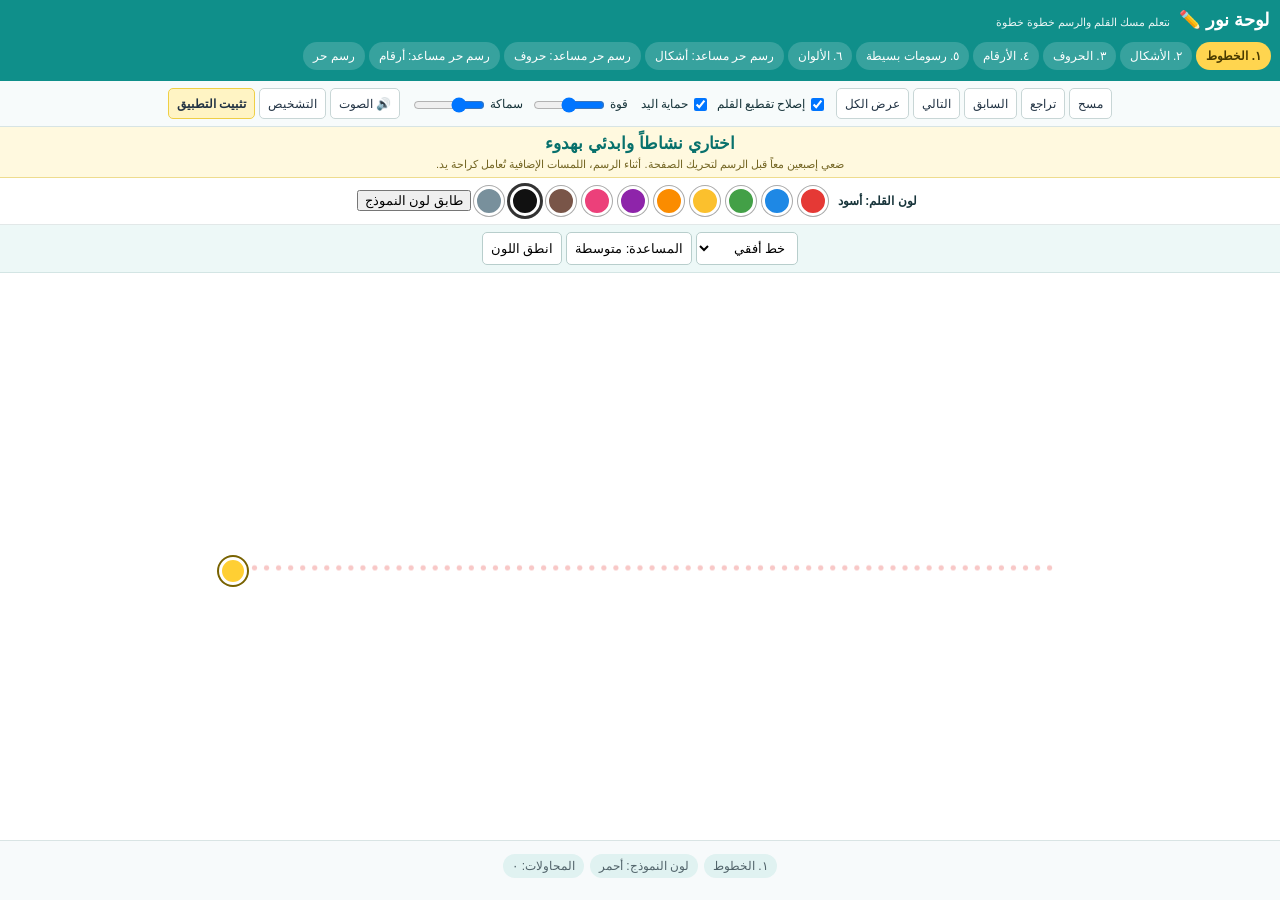
==== pen/index.html @ 712c89bd "Expand Noor drawing app with guided practice, colors, assisted free drawing and install support" ====
<!doctype html>
<html lang="ar" dir="rtl">
<head>
<meta charset="utf-8">
<meta name="viewport" content="width=device-width,initial-scale=1,maximum-scale=1,user-scalable=no">
<meta name="theme-color" content="#0f8f8a">
<meta name="mobile-web-app-capable" content="yes">
<meta name="apple-mobile-web-app-capable" content="yes">
<title>لوحة نور - امسك القلم وارسم</title>
<link rel="manifest" href="manifest.json">
<style>
html,body{margin:0;padding:0;height:100%;background:#eef4f4;font-family:Tahoma,Arial,sans-serif;color:#17343a}
body{overflow:hidden}
#page{height:100%;overflow-y:auto;-webkit-overflow-scrolling:touch}
#app{min-height:100%;background:#fff}
#header{background:#0f8f8a;color:#fff;padding:7px 7px 5px;box-sizing:border-box}
#title{font-size:18px;font-weight:bold;display:inline-block;margin:2px 4px 5px}
#subtitle{font-size:11px;opacity:.9;display:inline-block;margin:0 5px}
#tabs{padding:3px 0;white-space:normal}
.tab{font-family:Tahoma,Arial,sans-serif;border:0;border-radius:14px;background:rgba(255,255,255,.17);color:#fff;padding:7px 10px;margin:3px 2px;font-size:12px}
.tab.active{background:#ffd54f;color:#493a00;font-weight:bold}
#tools{background:#f7fbfb;border-bottom:1px solid #d7e4e4;padding:5px;text-align:center;box-sizing:border-box}
#tools button,#tools select,#tools input{font-family:Tahoma,Arial,sans-serif;font-size:12px;height:31px;border:1px solid #c8d6d6;border-radius:5px;margin:2px;vertical-align:middle;background:#fff;color:#234}
#tools button{padding:0 8px}
#tools label{display:inline-block;font-size:12px;margin:2px 4px;white-space:nowrap}
#tools input[type=range]{width:72px;height:22px;border:0;padding:0}
#tools input[type=checkbox]{height:auto}
#installBtn{background:#fff4c4!important;border-color:#efcf45!important;font-weight:bold}
#statusZone{min-height:48px;background:#fff9df;border-bottom:1px solid #eedc8e;padding:6px 10px;text-align:center;box-sizing:border-box}
#statusText{font-size:17px;font-weight:bold;color:#08716c;min-height:23px}
#statusHint{font-size:11px;color:#746624;margin-top:2px}
#colorBar{background:#fff;padding:5px 4px;border-bottom:1px solid #e2e8e8;text-align:center}
#colorName{display:inline-block;min-width:92px;font-size:12px;font-weight:bold;vertical-align:middle}
.swatch{width:30px;height:30px;border-radius:50%;border:3px solid #fff;box-shadow:0 0 0 1px #aaa;margin:3px;vertical-align:middle;padding:0}
.swatch.on{box-shadow:0 0 0 3px #333}
#lessonBar{background:#edf8f7;padding:5px;text-align:center;border-bottom:1px solid #d3e5e4}
#lessonBar select,#lessonBar button{font-family:Tahoma,Arial,sans-serif;font-size:13px;height:33px;border:1px solid #b8cecc;border-radius:5px;background:#fff;margin:2px;padding:0 8px}
#boardShell{position:relative;height:63vh;min-height:320px;background:#fff;overflow:hidden;border-bottom:1px solid #d9e4e4}
canvas{position:absolute;left:0;top:0;width:100%;height:100%;touch-action:none;-ms-touch-action:none}
#guide{z-index:1;pointer-events:none}
#draw{z-index:3}
#glyph{position:absolute;left:0;right:0;top:50%;margin-top:-105px;text-align:center;font:bold 210px/1 Tahoma,Arial,sans-serif;pointer-events:none;z-index:2;opacity:.20}
#startDot{position:absolute;width:22px;height:22px;border-radius:50%;background:#ffcf33;border:3px solid #fff;box-shadow:0 0 0 2px #786200;z-index:4;display:none;pointer-events:none}
#diag{display:none;position:absolute;left:5px;bottom:5px;background:rgba(0,0,0,.68);color:#fff;padding:4px 6px;border-radius:4px;font:10px/1.4 monospace;direction:ltr;z-index:6;pointer-events:none}
#picker{display:none;position:fixed;left:4%;right:4%;top:5%;bottom:5%;background:rgba(255,255,255,.985);border:2px solid #0f8f8a;border-radius:10px;z-index:30;overflow:auto;padding:10px;text-align:center;box-sizing:border-box}
#pickerTitle{font-size:19px;font-weight:bold;color:#08716c;margin:4px 55px 10px}
#pickerClose{position:absolute;left:7px;top:7px;height:32px;border:0;border-radius:5px;background:#eee;padding:0 10px}
.pick{min-width:62px;height:58px;margin:4px;padding:3px 7px;border:1px solid #c4d0d0;background:#fff;border-radius:8px;font-family:Tahoma,Arial,sans-serif;font-size:24px}
.pick.small{font-size:13px;min-width:92px}
#progress{padding:10px;background:#f7fafb;text-align:center;font-size:12px;color:#51636a;min-height:60px}
.badge{display:inline-block;background:#e0f2f1;border-radius:12px;padding:5px 9px;margin:3px}
#installHelp{display:none;margin:7px auto;padding:7px;max-width:650px;background:#fff4c4;border:1px solid #e5c84a;border-radius:6px;font-size:12px;text-align:center}
@media(max-width:700px){#title{font-size:16px}.tab{font-size:11px;padding:6px 8px}#tools button,#tools select{font-size:11px;height:29px}#tools label{font-size:11px}#boardShell{height:60vh;min-height:300px}#glyph{font-size:160px;margin-top:-80px}.swatch{width:27px;height:27px}.pick{min-width:54px;height:53px;font-size:22px}}
</style>
</head>
<body>
<div id="page"><div id="app">
<div id="header"><div id="title">لوحة نور ✏️</div><div id="subtitle">نتعلم مسك القلم والرسم خطوة خطوة</div><div id="tabs"></div></div>
<div id="tools">
<button id="clearBtn">مسح</button><button id="undoBtn">تراجع</button><button id="prevBtn">السابق</button><button id="nextBtn">التالي</button><button id="showAllBtn">عرض الكل</button>
<label><input id="repair" type="checkbox" checked> إصلاح تقطيع القلم</label><label><input id="palm" type="checkbox" checked> حماية اليد</label>
<label>قوة <input id="repairPower" type="range" min="1" max="5" value="3"></label><label>سماكة <input id="width" type="range" min="2" max="18" value="7"></label>
<button id="voiceBtn">🔊 الصوت</button><button id="diagBtn">التشخيص</button><button id="installBtn">تثبيت التطبيق</button>
</div>
<div id="statusZone"><div id="statusText">اختاري نشاطاً وابدئي بهدوء</div><div id="statusHint">ضعي إصبعين معاً قبل الرسم لتحريك الصفحة. أثناء الرسم، اللمسات الإضافية تُعامل كراحة يد.</div></div>
<div id="colorBar"><span id="colorName">لون القلم: أسود</span><span id="palette"></span><button id="matchColorBtn">طابق لون النموذج</button></div>
<div id="lessonBar"><select id="itemSelect"></select><button id="assistBtn">المساعدة: متوسطة</button><button id="speakColorBtn">انطق اللون</button></div>
<div id="boardShell"><canvas id="guide"></canvas><div id="glyph"></div><canvas id="draw"></canvas><div id="startDot"></div><div id="diag"></div></div>
<div id="progress"><span class="badge" id="badgeMode">النشاط</span><span class="badge" id="badgeColor">اللون</span><span class="badge" id="badgeStrokes">المحاولات: ٠</span><div id="installHelp"></div></div>
</div></div>
<div id="picker"><button id="pickerClose">إغلاق</button><div id="pickerTitle"></div><div id="pickerButtons"></div></div>
<script>
(function(){
'use strict';
var page=document.getElementById('page'),board=document.getElementById('boardShell'),canvas=document.getElementById('draw'),guide=document.getElementById('guide');
var ctx=canvas.getContext('2d'),gctx=guide.getContext('2d'),glyph=document.getElementById('glyph'),startDot=document.getElementById('startDot');
var tabs=document.getElementById('tabs'),itemSelect=document.getElementById('itemSelect'),palette=document.getElementById('palette'),colorName=document.getElementById('colorName');
var repair=document.getElementById('repair'),palm=document.getElementById('palm'),repairPower=document.getElementById('repairPower'),width=document.getElementById('width');
var statusText=document.getElementById('statusText'),diag=document.getElementById('diag');
var picker=document.getElementById('picker'),pickerTitle=document.getElementById('pickerTitle'),pickerButtons=document.getElementById('pickerButtons');
var installBtn=document.getElementById('installBtn'),installHelp=document.getElementById('installHelp');
var badgeMode=document.getElementById('badgeMode'),badgeColor=document.getElementById('badgeColor'),badgeStrokes=document.getElementById('badgeStrokes');
var voiceEnabled=true,showDiag=false,assistLevel=2,deferredInstall=null;
var drawing=false,last=null,prev=null,lastEnd=null,lastEndTime=0,currentStroke=null,strokes=[],activeTouchId=null;
var panMode=false,panLastY=0,ignoreDrawUntilUp=false;
var stats={starts:0,moves:0,ends:0,repaired:0,palm:0,jumps:0};
var penColor='#111111',guideColor='#e53935',strokeCount=0,cheerAt=0;
var raf=window.requestAnimationFrame||window.webkitRequestAnimationFrame||function(fn){return setTimeout(fn,16)};
var colors=[{name:'أحمر',hex:'#e53935'},{name:'أزرق',hex:'#1e88e5'},{name:'أخضر',hex:'#43a047'},{name:'أصفر',hex:'#fbc02d'},{name:'برتقالي',hex:'#fb8c00'},{name:'بنفسجي',hex:'#8e24aa'},{name:'وردي',hex:'#ec407a'},{name:'بني',hex:'#795548'},{name:'أسود',hex:'#111111'},{name:'رمادي',hex:'#78909c'}];
var letters=['ا','ب','ت','ث','ج','ح','خ','د','ذ','ر','ز','س','ش','ص','ض','ط','ظ','ع','غ','ف','ق','ك','ل','م','ن','ه','و','ي','ء','أ','إ','آ','ة','ى'];
var numbers=['٠','١','٢','٣','٤','٥','٦','٧','٨','٩','١٠'];
var basicLines=[{id:'line_h',name:'خط أفقي'},{id:'line_v',name:'خط رأسي'},{id:'line_d1',name:'خط مائل ↘'},{id:'line_d2',name:'خط مائل ↙'},{id:'zigzag',name:'خط متعرج'},{id:'wave',name:'موجة'},{id:'arches',name:'أقواس'},{id:'loops',name:'حلقات'}];
var shapes=[{id:'circle',name:'دائرة'},{id:'oval',name:'بيضاوي'},{id:'square',name:'مربع'},{id:'rectangle',name:'مستطيل'},{id:'triangle',name:'مثلث'},{id:'diamond',name:'معين'},{id:'pentagon',name:'خماسي'},{id:'hexagon',name:'سداسي'},{id:'semicircle',name:'نصف دائرة'},{id:'star',name:'نجمة'}];
var drawings=[{id:'house',name:'بيت'},{id:'sun',name:'شمس'},{id:'tree',name:'شجرة'},{id:'flower',name:'زهرة'},{id:'fish',name:'سمكة'},{id:'balloon',name:'بالون'},{id:'boat',name:'قارب'},{id:'face',name:'وجه مبتسم'},{id:'apple',name:'تفاحة'},{id:'cloud',name:'سحابة'}];
var modes=[{id:'lines',name:'١. الخطوط',type:'paths',items:basicLines},{id:'shapes',name:'٢. الأشكال',type:'paths',items:shapes},{id:'letters',name:'٣. الحروف',type:'glyph',items:letters},{id:'numbers',name:'٤. الأرقام',type:'glyph',items:numbers},{id:'drawings',name:'٥. رسومات بسيطة',type:'drawings',items:drawings},{id:'colors',name:'٦. الألوان',type:'colors',items:shapes},{id:'free_shapes',name:'رسم حر مساعد: أشكال',type:'assist_paths',items:shapes},{id:'free_letters',name:'رسم حر مساعد: حروف',type:'assist_glyph',items:letters},{id:'free_numbers',name:'رسم حر مساعد: أرقام',type:'assist_glyph',items:numbers},{id:'free',name:'رسم حر',type:'free',items:[{id:'free',name:'لوحة حرة'}]}];
var modeIndex=0;
function now(){return(new Date()).getTime()}
function dist(a,b){var dx=a.x-b.x,dy=a.y-b.y;return Math.sqrt(dx*dx+dy*dy)}
function cfg(){var p=parseInt(repairPower.value,10)||3;return{maxGap:75+p*52,maxDist:18+p*17,jump:150+p*10}}
function currentMode(){return modes[modeIndex]}
function currentRawItem(){var m=currentMode(),i=itemSelect.selectedIndex;if(i<0)i=0;return m.items[i]}
function itemLabel(it){return typeof it==='string'?it:it.name}
function itemId(it){return typeof it==='string'?it:it.id}
function colorForIndex(i){return colors[i%colors.length]}
function setStatus(s){statusText.innerHTML=s}
function arabicDigits(n){var a='٠١٢٣٤٥٦٧٨٩',s=''+n,o='',i,c;for(i=0;i<s.length;i++){c=s.charCodeAt(i)-48;o+=(c>=0&&c<=9)?a.charAt(c):s.charAt(i)}return o}
function buildTabs(){var i,b;tabs.innerHTML='';for(i=0;i<modes.length;i++){b=document.createElement('button');b.className='tab'+(i===modeIndex?' active':'');b.innerHTML=modes[i].name;b.setAttribute('data-i',i);b.onclick=function(){modeIndex=parseInt(this.getAttribute('data-i'),10);refreshMode()};tabs.appendChild(b)}}
function buildPalette(){var i,b;palette.innerHTML='';for(i=0;i<colors.length;i++){b=document.createElement('button');b.className='swatch'+(colors[i].hex===penColor?' on':'');b.style.backgroundColor=colors[i].hex;b.title=colors[i].name;b.setAttribute('data-i',i);b.onclick=function(){choosePenColor(parseInt(this.getAttribute('data-i'),10))};palette.appendChild(b)}}
function choosePenColor(i){penColor=colors[i].hex;colorName.innerHTML='لون القلم: '+colors[i].name;buildPalette();badgeColor.innerHTML='اللون: '+colors[i].name;speak(colors[i].name)}
function matchGuideColor(){var i=findColorIndex(guideColor);if(i<0)i=0;choosePenColor(i)}
function findColorIndex(hex){var i;for(i=0;i<colors.length;i++)if(colors[i].hex===hex)return i;return-1}
function populateItems(){var m=currentMode(),i,opt;itemSelect.options.length=0;for(i=0;i<m.items.length;i++){opt=document.createElement('option');opt.value=itemId(m.items[i]);opt.text=itemLabel(m.items[i]);itemSelect.appendChild(opt)}itemSelect.selectedIndex=0}
function refreshMode(){buildTabs();populateItems();clearDraw();drawGuide();badgeMode.innerHTML=currentMode().name;setStatus(modeStatus());scrollBoardIntoView()}
function modeStatus(){var id=currentMode().id;if(id==='free')return'ارسمي ما تحبين بحرية';if(id.indexOf('free_')===0)return'رسم حر مع نموذج خفيف يساعدك عند الحاجة';if(id==='colors')return'تتبعي الشكل وتعلمي اسمه ولونه معاً';return'تتبعي النموذج بهدوء ثم أعيدي المحاولة'}
function scrollBoardIntoView(){setTimeout(function(){try{var y=board.offsetTop-150;if(y<0)y=0;page.scrollTop=y}catch(e){}},30)}
function size(){var r=board.getBoundingClientRect(),dpr=window.devicePixelRatio||1;if(dpr>2)dpr=2;canvas.width=Math.max(1,Math.round(r.width*dpr));canvas.height=Math.max(1,Math.round(r.height*dpr));guide.width=canvas.width;guide.height=canvas.height;ctx.setTransform(dpr,0,0,dpr,0,0);gctx.setTransform(dpr,0,0,dpr,0,0);redraw();drawGuide()}
function posTouch(t){var r=canvas.getBoundingClientRect();return{x:t.clientX-r.left,y:t.clientY-r.top,t:now()}}
function posMouse(e){var r=canvas.getBoundingClientRect();return{x:e.clientX-r.left,y:e.clientY-r.top,t:now()}}
function setPen(){ctx.lineCap='round';ctx.lineJoin='round';ctx.strokeStyle=penColor;ctx.lineWidth=parseInt(width.value,10)||7}
function segment(a,b){setPen();ctx.beginPath();ctx.moveTo(a.x,a.y);ctx.lineTo(b.x,b.y);ctx.stroke()}
function smoothTo(p){if(!last){last=p;prev=p;return}if(dist(last,p)>cfg().jump){stats.jumps++;updateDiag();return}setPen();var mx=(last.x+p.x)/2,my=(last.y+p.y)/2;ctx.beginPath();ctx.moveTo(prev.x,prev.y);ctx.quadraticCurveTo(last.x,last.y,mx,my);ctx.stroke();prev={x:mx,y:my,t:p.t};last=p}
function begin(p){stats.starts++;strokeCount++;var c=cfg();if(repair.checked&&lastEnd&&(p.t-lastEndTime)<=c.maxGap&&dist(lastEnd,p)<=c.maxDist){segment(lastEnd,p);stats.repaired++;if(strokes.length){currentStroke=strokes[strokes.length-1]}else{currentStroke=[];strokes.push(currentStroke)}}else{currentStroke=[];strokes.push(currentStroke)}currentStroke.push({x:p.x,y:p.y,c:penColor});drawing=true;last=p;prev=p;updateDiag();badgeStrokes.innerHTML='المحاولات: '+arabicDigits(strokeCount)}
function move(p){if(!drawing)return;stats.moves++;if(last&&dist(last,p)>cfg().jump){stats.jumps++;updateDiag();return}smoothTo(p);if(currentStroke)currentStroke.push({x:p.x,y:p.y,c:penColor});updateDiag()}
function end(p){if(!drawing)return;stats.ends++;if(p&&last&&dist(last,p)>1&&dist(last,p)<cfg().jump)move(p);if(last)segment(prev||last,last);drawing=false;lastEnd=last;lastEndTime=now();last=null;prev=null;activeTouchId=null;updateDiag();cheer()}
function redraw(){ctx.clearRect(0,0,canvas.width,canvas.height);var s,i,st;for(s=0;s<strokes.length;s++){st=strokes[s];if(!st||!st.length)continue;ctx.lineCap='round';ctx.lineJoin='round';ctx.lineWidth=parseInt(width.value,10)||7;ctx.strokeStyle=st[0].c||penColor;ctx.beginPath();ctx.moveTo(st[0].x,st[0].y);for(i=1;i<st.length;i++)ctx.lineTo(st[i].x,st[i].y);ctx.stroke()}}
function clearDraw(){strokes=[];ctx.clearRect(0,0,canvas.width,canvas.height);drawing=false;last=null;prev=null;lastEnd=null;activeTouchId=null;strokeCount=0;stats={starts:0,moves:0,ends:0,repaired:0,palm:0,jumps:0};badgeStrokes.innerHTML='المحاولات: ٠';updateDiag()}
function undo(){strokes.pop();redraw()}
function findTouch(list,id){var i;if(!list)return null;for(i=0;i<list.length;i++)if(list[i].identifier===id)return list[i];return null}
function averageY(list){var i,y=0;if(!list||!list.length)return 0;for(i=0;i<list.length;i++)y+=list[i].clientY;return y/list.length}
function speak(text){if(!voiceEnabled)return;try{if(window.speechSynthesis&&window.SpeechSynthesisUtterance){window.speechSynthesis.cancel();var u=new SpeechSynthesisUtterance(text);u.lang='ar';u.rate=.92;window.speechSynthesis.speak(u)}}catch(e){}}
function chime(){try{var AC=window.AudioContext||window.webkitAudioContext;if(!AC)return;var ac=new AC(),o=ac.createOscillator(),g=ac.createGain();o.frequency.value=660;g.gain.value=.035;o.connect(g);g.connect(ac.destination);o.start(0);setTimeout(function(){try{o.stop(0);ac.close&&ac.close()}catch(e){}},120)}catch(e){}}
function cheer(){var t=now();if(t-cheerAt<1700)return;cheerAt=t;setStatus('🌟 أحسنتِ يا نور');chime();speak('أحسنتي يا نور');setTimeout(function(){setStatus(modeStatus())},1800)}
function speakColor(){var i=findColorIndex(guideColor);if(i<0)i=0;speak('اللون '+colors[i].name)}
function alphaHex(hex,a){var r=parseInt(hex.substr(1,2),16),g=parseInt(hex.substr(3,2),16),b=parseInt(hex.substr(5,2),16);return'rgba('+r+','+g+','+b+','+a+')'}
function drawDots(points,closed,color,alpha){var step=12,i,j,a,b,d,n,q,x,y;gctx.save();gctx.fillStyle=alphaHex(color,alpha);for(i=1;i<points.length;i++){a=points[i-1];b=points[i];d=dist(a,b);n=Math.max(1,Math.floor(d/step));for(j=0;j<=n;j++){q=j/n;x=a.x+(b.x-a.x)*q;y=a.y+(b.y-a.y)*q;gctx.beginPath();gctx.arc(x,y,2.6,0,Math.PI*2);gctx.fill()}}if(closed&&points.length>1){a=points[points.length-1];b=points[0];d=dist(a,b);n=Math.max(1,Math.floor(d/step));for(j=0;j<=n;j++){q=j/n;x=a.x+(b.x-a.x)*q;y=a.y+(b.y-a.y)*q;gctx.beginPath();gctx.arc(x,y,2.6,0,Math.PI*2);gctx.fill()}}gctx.restore()}
function poly(cx,cy,r,n,rot){var p=[],i,t;for(i=0;i<n;i++){t=(rot||-Math.PI/2)+Math.PI*2*i/n;p.push({x:cx+r*Math.cos(t),y:cy+r*Math.sin(t)})}return p}
function pathPoints(id,w,h){var p=[],i,t,cx=w*.5,cy=h*.52,R=Math.min(w,h)*.27;if(id==='line_h')return[{x:w*.18,y:cy},{x:w*.82,y:cy}];if(id==='line_v')return[{x:cx,y:h*.18},{x:cx,y:h*.82}];if(id==='line_d1')return[{x:w*.25,y:h*.23},{x:w*.75,y:h*.78}];if(id==='line_d2')return[{x:w*.75,y:h*.23},{x:w*.25,y:h*.78}];if(id==='zigzag')return[{x:w*.15,y:cy},{x:w*.28,y:cy-R*.55},{x:w*.41,y:cy+R*.55},{x:w*.54,y:cy-R*.55},{x:w*.67,y:cy+R*.55},{x:w*.82,y:cy}];if(id==='wave'){for(i=0;i<=90;i++){t=i/90;p.push({x:w*.12+t*w*.76,y:cy+Math.sin(t*Math.PI*4)*R*.35})}return p}if(id==='arches'){for(i=0;i<=120;i++){t=i/120;p.push({x:w*.12+t*w*.76,y:cy-Math.abs(Math.sin(t*Math.PI*4))*R*.45})}return p}if(id==='loops'){for(i=0;i<=150;i++){t=i/150*4*Math.PI;p.push({x:w*.15+(i/150)*w*.7,y:cy+Math.sin(t)*R*.32})}return p}if(id==='circle'){for(i=0;i<=100;i++){t=Math.PI*2*i/100;p.push({x:cx+R*Math.cos(t),y:cy+R*Math.sin(t)})}return p}if(id==='oval'){for(i=0;i<=100;i++){t=Math.PI*2*i/100;p.push({x:cx+R*1.3*Math.cos(t),y:cy+R*.75*Math.sin(t)})}return p}if(id==='square')return[{x:cx-R,y:cy-R},{x:cx+R,y:cy-R},{x:cx+R,y:cy+R},{x:cx-R,y:cy+R},{x:cx-R,y:cy-R}];if(id==='rectangle')return[{x:cx-R*1.3,y:cy-R*.7},{x:cx+R*1.3,y:cy-R*.7},{x:cx+R*1.3,y:cy+R*.7},{x:cx-R*1.3,y:cy+R*.7},{x:cx-R*1.3,y:cy-R*.7}];if(id==='triangle')return[{x:cx,y:cy-R},{x:cx+R,y:cy+R},{x:cx-R,y:cy+R},{x:cx,y:cy-R}];if(id==='diamond')return[{x:cx,y:cy-R},{x:cx+R,y:cy},{x:cx,y:cy+R},{x:cx-R,y:cy},{x:cx,y:cy-R}];if(id==='pentagon'){p=poly(cx,cy,R,5);p.push(p[0]);return p}if(id==='hexagon'){p=poly(cx,cy,R,6);p.push(p[0]);return p}if(id==='semicircle'){for(i=0;i<=60;i++){t=Math.PI+i*Math.PI/60;p.push({x:cx+R*Math.cos(t),y:cy+R*.85*Math.sin(t)})}p.push({x:cx-R,y:cy});return p}if(id==='star'){for(i=0;i<=10;i++){t=-Math.PI/2+i*Math.PI/5;var rr=(i%2===0)?R:R*.43;p.push({x:cx+rr*Math.cos(t),y:cy+rr*Math.sin(t)})}return p}return p}
function drawStart(points){if(!points||!points.length||assistLevel<2){startDot.style.display='none';return}startDot.style.display='block';startDot.style.left=(points[0].x-11)+'px';startDot.style.top=(points[0].y-11)+'px'}
function drawingPaths(id,w,h){var cx=w*.5,cy=h*.52,R=Math.min(w,h)*.24,all=[],p,i,t;function add(x){all.push(x)}if(id==='house'){add([{x:cx-R,y:cy-R*.15},{x:cx,y:cy-R},{x:cx+R,y:cy-R*.15}]);add([{x:cx-R*.8,y:cy-R*.15},{x:cx-R*.8,y:cy+R},{x:cx+R*.8,y:cy+R},{x:cx+R*.8,y:cy-R*.15}]);add([{x:cx-R*.18,y:cy+R},{x:cx-R*.18,y:cy+R*.35},{x:cx+R*.18,y:cy+R*.35},{x:cx+R*.18,y:cy+R}])}else if(id==='sun'){p=[];for(i=0;i<=80;i++){t=Math.PI*2*i/80;p.push({x:cx+R*.55*Math.cos(t),y:cy+R*.55*Math.sin(t)})}add(p);for(i=0;i<8;i++){t=Math.PI*2*i/8;add([{x:cx+R*.72*Math.cos(t),y:cy+R*.72*Math.sin(t)},{x:cx+R*1.05*Math.cos(t),y:cy+R*1.05*Math.sin(t)}])}}else if(id==='tree'){add([{x:cx-R*.25,y:cy+R},{x:cx-R*.18,y:cy+R*.15},{x:cx+R*.18,y:cy+R*.15},{x:cx+R*.25,y:cy+R}]);p=[];for(i=0;i<=90;i++){t=Math.PI*2*i/90;p.push({x:cx+R*.7*Math.cos(t),y:cy-R*.3+R*.65*Math.sin(t)})}add(p)}else if(id==='flower'){p=[];for(i=0;i<=90;i++){t=Math.PI*2*i/90;p.push({x:cx+R*.3*Math.cos(t),y:cy+R*.3*Math.sin(t)})}add(p);for(i=0;i<6;i++){t=Math.PI*2*i/6;var px=cx+R*.62*Math.cos(t),py=cy+R*.62*Math.sin(t),q=[];for(var j=0;j<=35;j++){var u=Math.PI*2*j/35;q.push({x:px+R*.25*Math.cos(u),y:py+R*.18*Math.sin(u)})}add(q)}add([{x:cx,y:cy+R*.3},{x:cx,y:cy+R*1.25}])}else if(id==='fish'){p=[];for(i=0;i<=80;i++){t=Math.PI*2*i/80;p.push({x:cx-R*.15+R*.85*Math.cos(t),y:cy+R*.48*Math.sin(t)})}add(p);add([{x:cx+R*.72,y:cy},{x:cx+R*1.25,y:cy-R*.55},{x:cx+R*1.25,y:cy+R*.55},{x:cx+R*.72,y:cy}]);add([{x:cx-R*.55,y:cy-R*.1},{x:cx-R*.55,y:cy-R*.1}])}else if(id==='balloon'){p=[];for(i=0;i<=80;i++){t=Math.PI*2*i/80;p.push({x:cx+R*.65*Math.cos(t),y:cy-R*.25+R*.8*Math.sin(t)})}add(p);add([{x:cx,y:cy+R*.55},{x:cx-R*.18,y:cy+R*.7},{x:cx+R*.18,y:cy+R*.7},{x:cx,y:cy+R*.55}]);add([{x:cx,y:cy+R*.7},{x:cx+R*.18,y:cy+R*1.35}])}else if(id==='boat'){add([{x:cx-R,y:cy+R*.25},{x:cx+R,y:cy+R*.25},{x:cx+R*.65,y:cy+R*.75},{x:cx-R*.65,y:cy+R*.75},{x:cx-R,y:cy+R*.25}]);add([{x:cx,y:cy+R*.25},{x:cx,y:cy-R*.95}]);add([{x:cx,y:cy-R*.85},{x:cx+R*.65,y:cy-R*.05},{x:cx,y:cy-R*.05}])}else if(id==='face'){p=[];for(i=0;i<=100;i++){t=Math.PI*2*i/100;p.push({x:cx+R*Math.cos(t),y:cy+R*Math.sin(t)})}add(p);add([{x:cx-R*.4,y:cy-R*.25},{x:cx-R*.4,y:cy-R*.25}]);add([{x:cx+R*.4,y:cy-R*.25},{x:cx+R*.4,y:cy-R*.25}]);p=[];for(i=0;i<=40;i++){t=Math.PI*i/40;p.push({x:cx+R*.5*Math.cos(t),y:cy+R*.15+R*.35*Math.sin(t)})}add(p)}else if(id==='apple'){p=[];for(i=0;i<=90;i++){t=Math.PI*2*i/90;p.push({x:cx+R*.8*Math.cos(t),y:cy+R*.85*Math.sin(t)})}add(p);add([{x:cx,y:cy-R*.75},{x:cx+R*.15,y:cy-R*1.15}]);add([{x:cx+R*.15,y:cy-R*1.05},{x:cx+R*.55,y:cy-R*.9}])}else if(id==='cloud'){p=[];for(i=0;i<=100;i++){t=Math.PI*2*i/100;p.push({x:cx+R*1.05*Math.cos(t),y:cy+R*.52*Math.sin(t)})}add(p)}return all}
function drawGuide(){var r=board.getBoundingClientRect(),w=r.width,h=r.height,m=currentMode(),it=currentRawItem(),id=itemId(it),idx=itemSelect.selectedIndex;if(idx<0)idx=0;guideColor=colorForIndex(idx).hex;gctx.clearRect(0,0,guide.width,guide.height);glyph.innerHTML='';startDot.style.display='none';badgeColor.innerHTML='لون النموذج: '+colorForIndex(idx).name;var alpha=assistLevel===1?0.12:(assistLevel===2?0.28:0.48);if(m.type==='free')return;if(m.type==='glyph'||m.type==='assist_glyph'){glyph.innerHTML=id;glyph.style.color=guideColor;glyph.style.opacity=(m.type==='assist_glyph'?(assistLevel===1?0.07:(assistLevel===2?0.13:0.22)):alpha);glyph.style.fontSize=((id+'').length>1?Math.floor(Math.min(w*.4,h*.48)):Math.floor(Math.min(w*.52,h*.62)))+'px';if(assistLevel>=2){startDot.style.display='block';startDot.style.left=(w*.58)+'px';startDot.style.top=(h*.22)+'px'}return}if(m.type==='paths'||m.type==='assist_paths'||m.type==='colors'){var pts=pathPoints(id,w,h),a=(m.type==='assist_paths'?alpha*.55:alpha);drawDots(pts,false,guideColor,a);drawStart(pts);return}if(m.type==='drawings'){var paths=drawingPaths(id,w,h),k;for(k=0;k<paths.length;k++)drawDots(paths[k],false,guideColor,alpha);if(paths.length)drawStart(paths[0]);return}}
function showPicker(){var m=currentMode(),i,b;pickerTitle.innerHTML=m.name;pickerButtons.innerHTML='';for(i=0;i<m.items.length;i++){b=document.createElement('button');b.className='pick'+((m.type==='paths'||m.type==='drawings'||m.type==='assist_paths')?' small':'');b.innerHTML=itemLabel(m.items[i]);b.setAttribute('data-i',i);b.onclick=function(){itemSelect.selectedIndex=parseInt(this.getAttribute('data-i'),10);picker.style.display='none';clearDraw();drawGuide();announceItem()};pickerButtons.appendChild(b)}picker.style.display='block'}
function go(delta){var n=itemSelect.options.length,i=itemSelect.selectedIndex+delta;if(n<1)return;if(i<0)i=n-1;if(i>=n)i=0;itemSelect.selectedIndex=i;clearDraw();drawGuide();announceItem()}
function announceItem(){var it=currentRawItem(),idx=itemSelect.selectedIndex;if(idx<0)idx=0;setStatus(modeStatus()+' — '+itemLabel(it));if(currentMode().id==='colors')speak('اللون '+colorForIndex(idx).name)}
function cycleAssist(){assistLevel++;if(assistLevel>3)assistLevel=1;document.getElementById('assistBtn').innerHTML='المساعدة: '+(assistLevel===1?'خفيفة':assistLevel===2?'متوسطة':'قوية');drawGuide()}
function updateDiag(){if(!showDiag){diag.style.display='none';return}var c=cfg();diag.style.display='block';diag.innerHTML='starts '+stats.starts+' moves '+stats.moves+' ends '+stats.ends+'<br>repaired '+stats.repaired+' palm '+stats.palm+' jumps '+stats.jumps+'<br>gap '+c.maxGap+'ms dist '+c.maxDist+'px'}
board.addEventListener('touchstart',function(e){if(e.touches&&e.touches.length>=2&&!drawing){panMode=true;ignoreDrawUntilUp=true;panLastY=averageY(e.touches);e.preventDefault();return}if(panMode||ignoreDrawUntilUp){e.preventDefault();return}if(drawing&&palm.checked){stats.palm+=Math.max(1,(e.touches?e.touches.length-1:1));updateDiag();e.preventDefault();return}if(e.touches&&e.touches.length){activeTouchId=e.touches[0].identifier;begin(posTouch(e.touches[0]));e.preventDefault()}},false);
board.addEventListener('touchmove',function(e){if(panMode){var y=averageY(e.touches),dy=panLastY-y;page.scrollTop+=dy;panLastY=y;e.preventDefault();return}if(!drawing){if(ignoreDrawUntilUp)e.preventDefault();return}var t=palm.checked?findTouch(e.touches,activeTouchId):(e.touches&&e.touches[0]);if(!t){stats.palm++;updateDiag();e.preventDefault();return}move(posTouch(t));e.preventDefault()},false);
board.addEventListener('touchend',function(e){if(panMode){if(!e.touches||e.touches.length<2)panMode=false;if(!e.touches||e.touches.length===0)ignoreDrawUntilUp=false;e.preventDefault();return}if(ignoreDrawUntilUp){if(!e.touches||e.touches.length===0)ignoreDrawUntilUp=false;e.preventDefault();return}if(!drawing)return;var t=palm.checked?findTouch(e.changedTouches,activeTouchId):(e.changedTouches&&e.changedTouches[0]);if(t){end(posTouch(t));e.preventDefault();return}if(e.touches&&e.touches.length){stats.palm++;updateDiag();e.preventDefault();return}end(null);e.preventDefault()},false);
board.addEventListener('touchcancel',function(e){panMode=false;ignoreDrawUntilUp=false;if(drawing)end(null);e.preventDefault()},false);
board.addEventListener('mousedown',function(e){begin(posMouse(e));e.preventDefault()},false);window.addEventListener('mousemove',function(e){if(drawing&&activeTouchId===null)move(posMouse(e))},false);window.addEventListener('mouseup',function(e){if(drawing&&activeTouchId===null)end(posMouse(e))},false);
function setupInstall(){window.addEventListener('beforeinstallprompt',function(e){try{e.preventDefault();deferredInstall=e;installBtn.innerHTML='تثبيت التطبيق الآن'}catch(x){}});installBtn.onclick=function(){if(deferredInstall){try{deferredInstall.prompt();if(deferredInstall.userChoice&&deferredInstall.userChoice.then)deferredInstall.userChoice.then(function(){deferredInstall=null})}catch(e){showInstallHelp()}}else showInstallHelp()};if('serviceWorker'in navigator&&location.protocol.indexOf('http')===0){try{navigator.serviceWorker.register('sw.js')}catch(e){}}}
function showInstallHelp(){installHelp.style.display='block';installHelp.innerHTML='إذا لم يظهر زر التثبيت تلقائياً: افتح قائمة المتصفح ثم اختر «إضافة إلى الشاشة الرئيسية». في التاب القديم يمكن تنزيل الصفحة وفتحها محلياً كما تفعل الآن.';setTimeout(function(){installHelp.style.display='none'},8000)}
itemSelect.onchange=function(){clearDraw();drawGuide();announceItem()};document.getElementById('clearBtn').onclick=clearDraw;document.getElementById('undoBtn').onclick=undo;document.getElementById('prevBtn').onclick=function(){go(-1)};document.getElementById('nextBtn').onclick=function(){go(1)};document.getElementById('showAllBtn').onclick=showPicker;document.getElementById('pickerClose').onclick=function(){picker.style.display='none'};document.getElementById('assistBtn').onclick=cycleAssist;document.getElementById('matchColorBtn').onclick=matchGuideColor;document.getElementById('speakColorBtn').onclick=speakColor;document.getElementById('voiceBtn').onclick=function(){voiceEnabled=!voiceEnabled;this.innerHTML=voiceEnabled?'🔊 الصوت':'🔇 الصوت'};document.getElementById('diagBtn').onclick=function(){showDiag=!showDiag;updateDiag()};repairPower.onchange=updateDiag;width.onchange=redraw;window.addEventListener('resize',function(){raf(size)},false);window.addEventListener('orientationchange',function(){setTimeout(size,350)},false);
buildTabs();buildPalette();populateItems();badgeMode.innerHTML=currentMode().name;badgeColor.innerHTML='اللون: '+colorForIndex(0).name;size();drawGuide();updateDiag();setupInstall();
})();
</script>
</body>
</html>
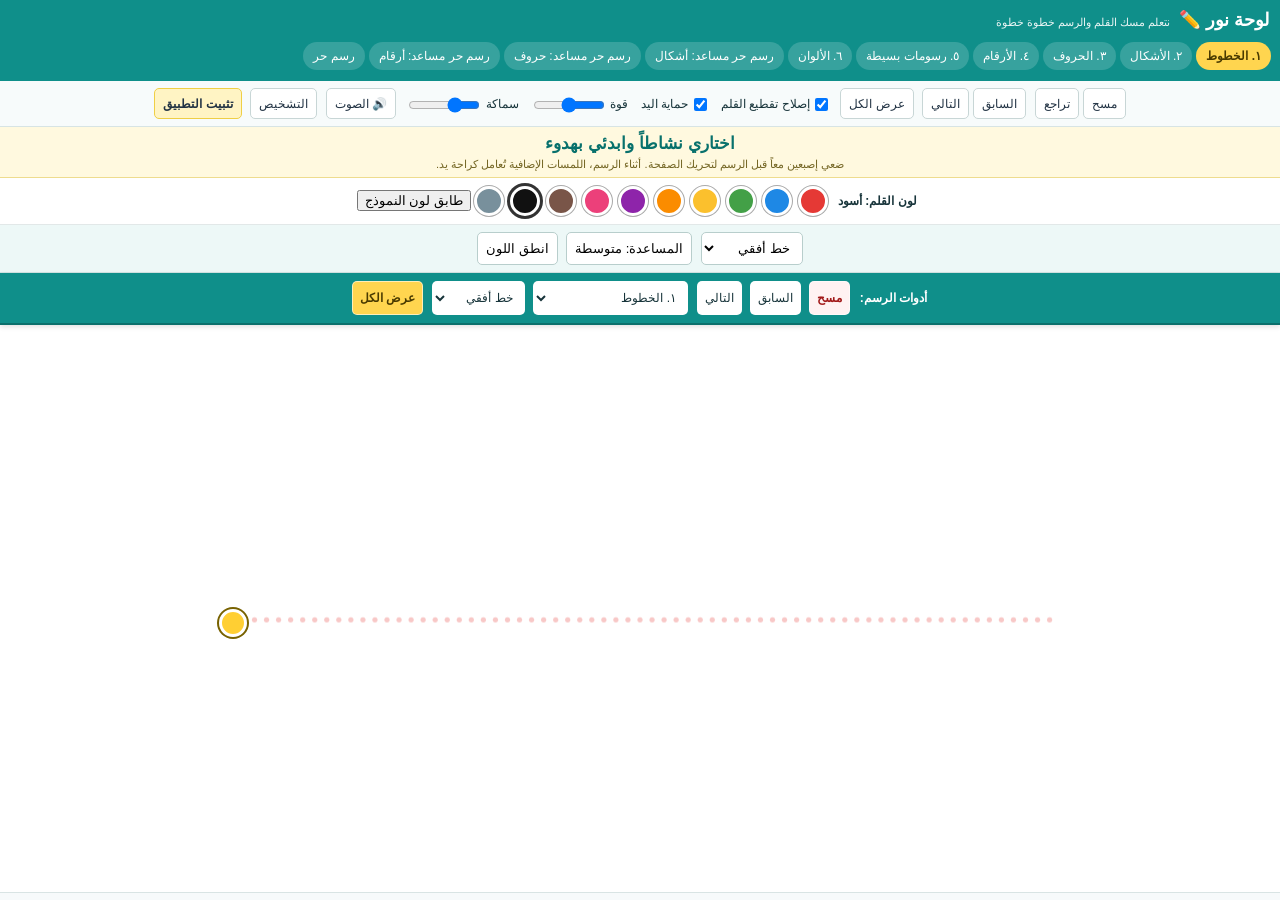
==== commit 293c89c2: "Add always-accessible drawing controls above canvas" ====
--- a/pen/index.html
+++ b/pen/index.html
@@ -35,6 +35,11 @@
 .swatch.on{box-shadow:0 0 0 3px #333}
 #lessonBar{background:#edf8f7;padding:5px;text-align:center;border-bottom:1px solid #d3e5e4}
 #lessonBar select,#lessonBar button{font-family:Tahoma,Arial,sans-serif;font-size:13px;height:33px;border:1px solid #b8cecc;border-radius:5px;background:#fff;margin:2px;padding:0 8px}
+#drawQuickBar{background:#0f8f8a;color:#fff;padding:6px 5px;text-align:center;border-bottom:2px solid #0b6f6b;box-sizing:border-box;-webkit-position:sticky;position:sticky;top:0;z-index:18;box-shadow:0 2px 5px rgba(0,0,0,.12)}
+#drawQuickBar .qtitle{font-size:12px;font-weight:bold;margin:0 3px;vertical-align:middle}
+#drawQuickBar button,#drawQuickBar select{font-family:Tahoma,Arial,sans-serif;font-size:12px;height:34px;border:1px solid rgba(255,255,255,.6);border-radius:5px;background:#fff;color:#17343a;margin:2px;padding:0 7px;vertical-align:middle;max-width:190px}
+#drawQuickBar .danger{background:#fff2f2;color:#a21a1a;font-weight:bold}
+#drawQuickBar .primary{background:#ffd54f;color:#493a00;font-weight:bold}
 #boardShell{position:relative;height:63vh;min-height:320px;background:#fff;overflow:hidden;border-bottom:1px solid #d9e4e4}
 canvas{position:absolute;left:0;top:0;width:100%;height:100%;touch-action:none;-ms-touch-action:none}
 #guide{z-index:1;pointer-events:none}
@@ -50,24 +55,69 @@
 #progress{padding:10px;background:#f7fafb;text-align:center;font-size:12px;color:#51636a;min-height:60px}
 .badge{display:inline-block;background:#e0f2f1;border-radius:12px;padding:5px 9px;margin:3px}
 #installHelp{display:none;margin:7px auto;padding:7px;max-width:650px;background:#fff4c4;border:1px solid #e5c84a;border-radius:6px;font-size:12px;text-align:center}
-@media(max-width:700px){#title{font-size:16px}.tab{font-size:11px;padding:6px 8px}#tools button,#tools select{font-size:11px;height:29px}#tools label{font-size:11px}#boardShell{height:60vh;min-height:300px}#glyph{font-size:160px;margin-top:-80px}.swatch{width:27px;height:27px}.pick{min-width:54px;height:53px;font-size:22px}}
+@media(max-width:700px){
+ #title{font-size:16px}.tab{font-size:11px;padding:6px 8px}
+ #tools button,#tools select{font-size:11px;height:29px}#tools label{font-size:11px}
+ #drawQuickBar{padding:4px 2px}#drawQuickBar button,#drawQuickBar select{font-size:11px;height:31px;margin:1px;padding:0 5px;max-width:145px}#drawQuickBar .qtitle{font-size:11px}
+ #boardShell{height:60vh;min-height:300px}#glyph{font-size:160px;margin-top:-80px}
+ .swatch{width:27px;height:27px}.pick{min-width:54px;height:53px;font-size:22px}
+}
 </style>
 </head>
 <body>
-<div id="page"><div id="app">
-<div id="header"><div id="title">لوحة نور ✏️</div><div id="subtitle">نتعلم مسك القلم والرسم خطوة خطوة</div><div id="tabs"></div></div>
-<div id="tools">
-<button id="clearBtn">مسح</button><button id="undoBtn">تراجع</button><button id="prevBtn">السابق</button><button id="nextBtn">التالي</button><button id="showAllBtn">عرض الكل</button>
-<label><input id="repair" type="checkbox" checked> إصلاح تقطيع القلم</label><label><input id="palm" type="checkbox" checked> حماية اليد</label>
-<label>قوة <input id="repairPower" type="range" min="1" max="5" value="3"></label><label>سماكة <input id="width" type="range" min="2" max="18" value="7"></label>
-<button id="voiceBtn">🔊 الصوت</button><button id="diagBtn">التشخيص</button><button id="installBtn">تثبيت التطبيق</button>
+<div id="page">
+<div id="app">
+  <div id="header">
+    <div id="title">لوحة نور ✏️</div><div id="subtitle">نتعلم مسك القلم والرسم خطوة خطوة</div>
+    <div id="tabs"></div>
+  </div>
+
+  <div id="tools">
+    <button id="clearBtn">مسح</button><button id="undoBtn">تراجع</button>
+    <button id="prevBtn">السابق</button><button id="nextBtn">التالي</button>
+    <button id="showAllBtn">عرض الكل</button>
+    <label><input id="repair" type="checkbox" checked> إصلاح تقطيع القلم</label>
+    <label><input id="palm" type="checkbox" checked> حماية اليد</label>
+    <label>قوة <input id="repairPower" type="range" min="1" max="5" value="3"></label>
+    <label>سماكة <input id="width" type="range" min="2" max="18" value="7"></label>
+    <button id="voiceBtn">🔊 الصوت</button>
+    <button id="diagBtn">التشخيص</button>
+    <button id="installBtn">تثبيت التطبيق</button>
+  </div>
+
+  <div id="statusZone"><div id="statusText">اختاري نشاطاً وابدئي بهدوء</div><div id="statusHint">ضعي إصبعين معاً قبل الرسم لتحريك الصفحة. أثناء الرسم، اللمسات الإضافية تُعامل كراحة يد.</div></div>
+
+  <div id="colorBar"><span id="colorName">لون القلم: أسود</span><span id="palette"></span><button id="matchColorBtn">طابق لون النموذج</button></div>
+
+  <div id="lessonBar">
+    <select id="itemSelect"></select>
+    <button id="assistBtn">المساعدة: متوسطة</button>
+    <button id="speakColorBtn">انطق اللون</button>
+  </div>
+
+  <div id="drawQuickBar">
+    <span class="qtitle">أدوات الرسم:</span>
+    <button id="quickClearBtn" class="danger">مسح</button>
+    <button id="quickPrevBtn">السابق</button>
+    <button id="quickNextBtn">التالي</button>
+    <select id="quickModeSelect" title="نوع التدريب"></select>
+    <select id="quickItemSelect" title="الحرف أو الرقم أو الشكل"></select>
+    <button id="quickShowAllBtn" class="primary">عرض الكل</button>
+  </div>
+
+  <div id="boardShell">
+    <canvas id="guide"></canvas><div id="glyph"></div><canvas id="draw"></canvas>
+    <div id="startDot"></div><div id="diag"></div>
+  </div>
+
+  <div id="progress">
+    <span class="badge" id="badgeMode">النشاط</span>
+    <span class="badge" id="badgeColor">اللون</span>
+    <span class="badge" id="badgeStrokes">المحاولات: ٠</span>
+    <div id="installHelp"></div>
+  </div>
 </div>
-<div id="statusZone"><div id="statusText">اختاري نشاطاً وابدئي بهدوء</div><div id="statusHint">ضعي إصبعين معاً قبل الرسم لتحريك الصفحة. أثناء الرسم، اللمسات الإضافية تُعامل كراحة يد.</div></div>
-<div id="colorBar"><span id="colorName">لون القلم: أسود</span><span id="palette"></span><button id="matchColorBtn">طابق لون النموذج</button></div>
-<div id="lessonBar"><select id="itemSelect"></select><button id="assistBtn">المساعدة: متوسطة</button><button id="speakColorBtn">انطق اللون</button></div>
-<div id="boardShell"><canvas id="guide"></canvas><div id="glyph"></div><canvas id="draw"></canvas><div id="startDot"></div><div id="diag"></div></div>
-<div id="progress"><span class="badge" id="badgeMode">النشاط</span><span class="badge" id="badgeColor">اللون</span><span class="badge" id="badgeStrokes">المحاولات: ٠</span><div id="installHelp"></div></div>
-</div></div>
+</div>
 <div id="picker"><button id="pickerClose">إغلاق</button><div id="pickerTitle"></div><div id="pickerButtons"></div></div>
 <script>
 (function(){
@@ -75,8 +125,9 @@
 var page=document.getElementById('page'),board=document.getElementById('boardShell'),canvas=document.getElementById('draw'),guide=document.getElementById('guide');
 var ctx=canvas.getContext('2d'),gctx=guide.getContext('2d'),glyph=document.getElementById('glyph'),startDot=document.getElementById('startDot');
 var tabs=document.getElementById('tabs'),itemSelect=document.getElementById('itemSelect'),palette=document.getElementById('palette'),colorName=document.getElementById('colorName');
+var quickModeSelect=document.getElementById('quickModeSelect'),quickItemSelect=document.getElementById('quickItemSelect');
 var repair=document.getElementById('repair'),palm=document.getElementById('palm'),repairPower=document.getElementById('repairPower'),width=document.getElementById('width');
-var statusText=document.getElementById('statusText'),diag=document.getElementById('diag');
+var statusText=document.getElementById('statusText'),statusHint=document.getElementById('statusHint'),diag=document.getElementById('diag');
 var picker=document.getElementById('picker'),pickerTitle=document.getElementById('pickerTitle'),pickerButtons=document.getElementById('pickerButtons');
 var installBtn=document.getElementById('installBtn'),installHelp=document.getElementById('installHelp');
 var badgeMode=document.getElementById('badgeMode'),badgeColor=document.getElementById('badgeColor'),badgeStrokes=document.getElementById('badgeStrokes');
@@ -86,14 +137,41 @@
 var stats={starts:0,moves:0,ends:0,repaired:0,palm:0,jumps:0};
 var penColor='#111111',guideColor='#e53935',strokeCount=0,cheerAt=0;
 var raf=window.requestAnimationFrame||window.webkitRequestAnimationFrame||function(fn){return setTimeout(fn,16)};
-var colors=[{name:'أحمر',hex:'#e53935'},{name:'أزرق',hex:'#1e88e5'},{name:'أخضر',hex:'#43a047'},{name:'أصفر',hex:'#fbc02d'},{name:'برتقالي',hex:'#fb8c00'},{name:'بنفسجي',hex:'#8e24aa'},{name:'وردي',hex:'#ec407a'},{name:'بني',hex:'#795548'},{name:'أسود',hex:'#111111'},{name:'رمادي',hex:'#78909c'}];
+
+var colors=[
+ {name:'أحمر',hex:'#e53935'},{name:'أزرق',hex:'#1e88e5'},{name:'أخضر',hex:'#43a047'},{name:'أصفر',hex:'#fbc02d'},
+ {name:'برتقالي',hex:'#fb8c00'},{name:'بنفسجي',hex:'#8e24aa'},{name:'وردي',hex:'#ec407a'},{name:'بني',hex:'#795548'},
+ {name:'أسود',hex:'#111111'},{name:'رمادي',hex:'#78909c'}
+];
 var letters=['ا','ب','ت','ث','ج','ح','خ','د','ذ','ر','ز','س','ش','ص','ض','ط','ظ','ع','غ','ف','ق','ك','ل','م','ن','ه','و','ي','ء','أ','إ','آ','ة','ى'];
 var numbers=['٠','١','٢','٣','٤','٥','٦','٧','٨','٩','١٠'];
-var basicLines=[{id:'line_h',name:'خط أفقي'},{id:'line_v',name:'خط رأسي'},{id:'line_d1',name:'خط مائل ↘'},{id:'line_d2',name:'خط مائل ↙'},{id:'zigzag',name:'خط متعرج'},{id:'wave',name:'موجة'},{id:'arches',name:'أقواس'},{id:'loops',name:'حلقات'}];
-var shapes=[{id:'circle',name:'دائرة'},{id:'oval',name:'بيضاوي'},{id:'square',name:'مربع'},{id:'rectangle',name:'مستطيل'},{id:'triangle',name:'مثلث'},{id:'diamond',name:'معين'},{id:'pentagon',name:'خماسي'},{id:'hexagon',name:'سداسي'},{id:'semicircle',name:'نصف دائرة'},{id:'star',name:'نجمة'}];
-var drawings=[{id:'house',name:'بيت'},{id:'sun',name:'شمس'},{id:'tree',name:'شجرة'},{id:'flower',name:'زهرة'},{id:'fish',name:'سمكة'},{id:'balloon',name:'بالون'},{id:'boat',name:'قارب'},{id:'face',name:'وجه مبتسم'},{id:'apple',name:'تفاحة'},{id:'cloud',name:'سحابة'}];
-var modes=[{id:'lines',name:'١. الخطوط',type:'paths',items:basicLines},{id:'shapes',name:'٢. الأشكال',type:'paths',items:shapes},{id:'letters',name:'٣. الحروف',type:'glyph',items:letters},{id:'numbers',name:'٤. الأرقام',type:'glyph',items:numbers},{id:'drawings',name:'٥. رسومات بسيطة',type:'drawings',items:drawings},{id:'colors',name:'٦. الألوان',type:'colors',items:shapes},{id:'free_shapes',name:'رسم حر مساعد: أشكال',type:'assist_paths',items:shapes},{id:'free_letters',name:'رسم حر مساعد: حروف',type:'assist_glyph',items:letters},{id:'free_numbers',name:'رسم حر مساعد: أرقام',type:'assist_glyph',items:numbers},{id:'free',name:'رسم حر',type:'free',items:[{id:'free',name:'لوحة حرة'}]}];
+var basicLines=[
+ {id:'line_h',name:'خط أفقي'},{id:'line_v',name:'خط رأسي'},{id:'line_d1',name:'خط مائل ↘'},{id:'line_d2',name:'خط مائل ↙'},
+ {id:'zigzag',name:'خط متعرج'},{id:'wave',name:'موجة'},{id:'arches',name:'أقواس'},{id:'loops',name:'حلقات'}
+];
+var shapes=[
+ {id:'circle',name:'دائرة'},{id:'oval',name:'بيضاوي'},{id:'square',name:'مربع'},{id:'rectangle',name:'مستطيل'},
+ {id:'triangle',name:'مثلث'},{id:'diamond',name:'معين'},{id:'pentagon',name:'خماسي'},{id:'hexagon',name:'سداسي'},
+ {id:'semicircle',name:'نصف دائرة'},{id:'star',name:'نجمة'}
+];
+var drawings=[
+ {id:'house',name:'بيت'},{id:'sun',name:'شمس'},{id:'tree',name:'شجرة'},{id:'flower',name:'زهرة'},{id:'fish',name:'سمكة'},
+ {id:'balloon',name:'بالون'},{id:'boat',name:'قارب'},{id:'face',name:'وجه مبتسم'},{id:'apple',name:'تفاحة'},{id:'cloud',name:'سحابة'}
+];
+var modes=[
+ {id:'lines',name:'١. الخطوط',type:'paths',items:basicLines},
+ {id:'shapes',name:'٢. الأشكال',type:'paths',items:shapes},
+ {id:'letters',name:'٣. الحروف',type:'glyph',items:letters},
+ {id:'numbers',name:'٤. الأرقام',type:'glyph',items:numbers},
+ {id:'drawings',name:'٥. رسومات بسيطة',type:'drawings',items:drawings},
+ {id:'colors',name:'٦. الألوان',type:'colors',items:shapes},
+ {id:'free_shapes',name:'رسم حر مساعد: أشكال',type:'assist_paths',items:shapes},
+ {id:'free_letters',name:'رسم حر مساعد: حروف',type:'assist_glyph',items:letters},
+ {id:'free_numbers',name:'رسم حر مساعد: أرقام',type:'assist_glyph',items:numbers},
+ {id:'free',name:'رسم حر',type:'free',items:[{id:'free',name:'لوحة حرة'}]}
+];
 var modeIndex=0;
+
 function now(){return(new Date()).getTime()}
 function dist(a,b){var dx=a.x-b.x,dy=a.y-b.y;return Math.sqrt(dx*dx+dy*dy)}
 function cfg(){var p=parseInt(repairPower.value,10)||3;return{maxGap:75+p*52,maxDist:18+p*17,jump:150+p*10}}
@@ -104,15 +182,20 @@
 function colorForIndex(i){return colors[i%colors.length]}
 function setStatus(s){statusText.innerHTML=s}
 function arabicDigits(n){var a='٠١٢٣٤٥٦٧٨٩',s=''+n,o='',i,c;for(i=0;i<s.length;i++){c=s.charCodeAt(i)-48;o+=(c>=0&&c<=9)?a.charAt(c):s.charAt(i)}return o}
+
 function buildTabs(){var i,b;tabs.innerHTML='';for(i=0;i<modes.length;i++){b=document.createElement('button');b.className='tab'+(i===modeIndex?' active':'');b.innerHTML=modes[i].name;b.setAttribute('data-i',i);b.onclick=function(){modeIndex=parseInt(this.getAttribute('data-i'),10);refreshMode()};tabs.appendChild(b)}}
 function buildPalette(){var i,b;palette.innerHTML='';for(i=0;i<colors.length;i++){b=document.createElement('button');b.className='swatch'+(colors[i].hex===penColor?' on':'');b.style.backgroundColor=colors[i].hex;b.title=colors[i].name;b.setAttribute('data-i',i);b.onclick=function(){choosePenColor(parseInt(this.getAttribute('data-i'),10))};palette.appendChild(b)}}
 function choosePenColor(i){penColor=colors[i].hex;colorName.innerHTML='لون القلم: '+colors[i].name;buildPalette();badgeColor.innerHTML='اللون: '+colors[i].name;speak(colors[i].name)}
 function matchGuideColor(){var i=findColorIndex(guideColor);if(i<0)i=0;choosePenColor(i)}
-function findColorIndex(hex){var i;for(i=0;i<colors.length;i++)if(colors[i].hex===hex)return i;return-1}
-function populateItems(){var m=currentMode(),i,opt;itemSelect.options.length=0;for(i=0;i<m.items.length;i++){opt=document.createElement('option');opt.value=itemId(m.items[i]);opt.text=itemLabel(m.items[i]);itemSelect.appendChild(opt)}itemSelect.selectedIndex=0}
+function findColorIndex(hex){var i;for(i=0;i<colors.length;i++)if(colors[i].hex===hex)return i;return -1}
+
+function buildQuickModes(){var i,opt;quickModeSelect.options.length=0;for(i=0;i<modes.length;i++){opt=document.createElement('option');opt.value=i;opt.text=modes[i].name;quickModeSelect.appendChild(opt)}quickModeSelect.selectedIndex=modeIndex}
+function syncQuickItems(){var i,opt;quickItemSelect.options.length=0;for(i=0;i<itemSelect.options.length;i++){opt=document.createElement('option');opt.value=itemSelect.options[i].value;opt.text=itemSelect.options[i].text;quickItemSelect.appendChild(opt)}quickItemSelect.selectedIndex=itemSelect.selectedIndex<0?0:itemSelect.selectedIndex;quickModeSelect.selectedIndex=modeIndex}
+function populateItems(){var m=currentMode(),i,opt;itemSelect.options.length=0;for(i=0;i<m.items.length;i++){opt=document.createElement('option');opt.value=itemId(m.items[i]);opt.text=itemLabel(m.items[i]);itemSelect.appendChild(opt)}itemSelect.selectedIndex=0;syncQuickItems()}
 function refreshMode(){buildTabs();populateItems();clearDraw();drawGuide();badgeMode.innerHTML=currentMode().name;setStatus(modeStatus());scrollBoardIntoView()}
 function modeStatus(){var id=currentMode().id;if(id==='free')return'ارسمي ما تحبين بحرية';if(id.indexOf('free_')===0)return'رسم حر مع نموذج خفيف يساعدك عند الحاجة';if(id==='colors')return'تتبعي الشكل وتعلمي اسمه ولونه معاً';return'تتبعي النموذج بهدوء ثم أعيدي المحاولة'}
 function scrollBoardIntoView(){setTimeout(function(){try{var y=board.offsetTop-150;if(y<0)y=0;page.scrollTop=y}catch(e){}},30)}
+
 function size(){var r=board.getBoundingClientRect(),dpr=window.devicePixelRatio||1;if(dpr>2)dpr=2;canvas.width=Math.max(1,Math.round(r.width*dpr));canvas.height=Math.max(1,Math.round(r.height*dpr));guide.width=canvas.width;guide.height=canvas.height;ctx.setTransform(dpr,0,0,dpr,0,0);gctx.setTransform(dpr,0,0,dpr,0,0);redraw();drawGuide()}
 function posTouch(t){var r=canvas.getBoundingClientRect();return{x:t.clientX-r.left,y:t.clientY-r.top,t:now()}}
 function posMouse(e){var r=canvas.getBoundingClientRect();return{x:e.clientX-r.left,y:e.clientY-r.top,t:now()}}
@@ -127,32 +210,105 @@
 function undo(){strokes.pop();redraw()}
 function findTouch(list,id){var i;if(!list)return null;for(i=0;i<list.length;i++)if(list[i].identifier===id)return list[i];return null}
 function averageY(list){var i,y=0;if(!list||!list.length)return 0;for(i=0;i<list.length;i++)y+=list[i].clientY;return y/list.length}
+
 function speak(text){if(!voiceEnabled)return;try{if(window.speechSynthesis&&window.SpeechSynthesisUtterance){window.speechSynthesis.cancel();var u=new SpeechSynthesisUtterance(text);u.lang='ar';u.rate=.92;window.speechSynthesis.speak(u)}}catch(e){}}
 function chime(){try{var AC=window.AudioContext||window.webkitAudioContext;if(!AC)return;var ac=new AC(),o=ac.createOscillator(),g=ac.createGain();o.frequency.value=660;g.gain.value=.035;o.connect(g);g.connect(ac.destination);o.start(0);setTimeout(function(){try{o.stop(0);ac.close&&ac.close()}catch(e){}},120)}catch(e){}}
 function cheer(){var t=now();if(t-cheerAt<1700)return;cheerAt=t;setStatus('🌟 أحسنتِ يا نور');chime();speak('أحسنتي يا نور');setTimeout(function(){setStatus(modeStatus())},1800)}
 function speakColor(){var i=findColorIndex(guideColor);if(i<0)i=0;speak('اللون '+colors[i].name)}
+
 function alphaHex(hex,a){var r=parseInt(hex.substr(1,2),16),g=parseInt(hex.substr(3,2),16),b=parseInt(hex.substr(5,2),16);return'rgba('+r+','+g+','+b+','+a+')'}
 function drawDots(points,closed,color,alpha){var step=12,i,j,a,b,d,n,q,x,y;gctx.save();gctx.fillStyle=alphaHex(color,alpha);for(i=1;i<points.length;i++){a=points[i-1];b=points[i];d=dist(a,b);n=Math.max(1,Math.floor(d/step));for(j=0;j<=n;j++){q=j/n;x=a.x+(b.x-a.x)*q;y=a.y+(b.y-a.y)*q;gctx.beginPath();gctx.arc(x,y,2.6,0,Math.PI*2);gctx.fill()}}if(closed&&points.length>1){a=points[points.length-1];b=points[0];d=dist(a,b);n=Math.max(1,Math.floor(d/step));for(j=0;j<=n;j++){q=j/n;x=a.x+(b.x-a.x)*q;y=a.y+(b.y-a.y)*q;gctx.beginPath();gctx.arc(x,y,2.6,0,Math.PI*2);gctx.fill()}}gctx.restore()}
 function poly(cx,cy,r,n,rot){var p=[],i,t;for(i=0;i<n;i++){t=(rot||-Math.PI/2)+Math.PI*2*i/n;p.push({x:cx+r*Math.cos(t),y:cy+r*Math.sin(t)})}return p}
-function pathPoints(id,w,h){var p=[],i,t,cx=w*.5,cy=h*.52,R=Math.min(w,h)*.27;if(id==='line_h')return[{x:w*.18,y:cy},{x:w*.82,y:cy}];if(id==='line_v')return[{x:cx,y:h*.18},{x:cx,y:h*.82}];if(id==='line_d1')return[{x:w*.25,y:h*.23},{x:w*.75,y:h*.78}];if(id==='line_d2')return[{x:w*.75,y:h*.23},{x:w*.25,y:h*.78}];if(id==='zigzag')return[{x:w*.15,y:cy},{x:w*.28,y:cy-R*.55},{x:w*.41,y:cy+R*.55},{x:w*.54,y:cy-R*.55},{x:w*.67,y:cy+R*.55},{x:w*.82,y:cy}];if(id==='wave'){for(i=0;i<=90;i++){t=i/90;p.push({x:w*.12+t*w*.76,y:cy+Math.sin(t*Math.PI*4)*R*.35})}return p}if(id==='arches'){for(i=0;i<=120;i++){t=i/120;p.push({x:w*.12+t*w*.76,y:cy-Math.abs(Math.sin(t*Math.PI*4))*R*.45})}return p}if(id==='loops'){for(i=0;i<=150;i++){t=i/150*4*Math.PI;p.push({x:w*.15+(i/150)*w*.7,y:cy+Math.sin(t)*R*.32})}return p}if(id==='circle'){for(i=0;i<=100;i++){t=Math.PI*2*i/100;p.push({x:cx+R*Math.cos(t),y:cy+R*Math.sin(t)})}return p}if(id==='oval'){for(i=0;i<=100;i++){t=Math.PI*2*i/100;p.push({x:cx+R*1.3*Math.cos(t),y:cy+R*.75*Math.sin(t)})}return p}if(id==='square')return[{x:cx-R,y:cy-R},{x:cx+R,y:cy-R},{x:cx+R,y:cy+R},{x:cx-R,y:cy+R},{x:cx-R,y:cy-R}];if(id==='rectangle')return[{x:cx-R*1.3,y:cy-R*.7},{x:cx+R*1.3,y:cy-R*.7},{x:cx+R*1.3,y:cy+R*.7},{x:cx-R*1.3,y:cy+R*.7},{x:cx-R*1.3,y:cy-R*.7}];if(id==='triangle')return[{x:cx,y:cy-R},{x:cx+R,y:cy+R},{x:cx-R,y:cy+R},{x:cx,y:cy-R}];if(id==='diamond')return[{x:cx,y:cy-R},{x:cx+R,y:cy},{x:cx,y:cy+R},{x:cx-R,y:cy},{x:cx,y:cy-R}];if(id==='pentagon'){p=poly(cx,cy,R,5);p.push(p[0]);return p}if(id==='hexagon'){p=poly(cx,cy,R,6);p.push(p[0]);return p}if(id==='semicircle'){for(i=0;i<=60;i++){t=Math.PI+i*Math.PI/60;p.push({x:cx+R*Math.cos(t),y:cy+R*.85*Math.sin(t)})}p.push({x:cx-R,y:cy});return p}if(id==='star'){for(i=0;i<=10;i++){t=-Math.PI/2+i*Math.PI/5;var rr=(i%2===0)?R:R*.43;p.push({x:cx+rr*Math.cos(t),y:cy+rr*Math.sin(t)})}return p}return p}
+function pathPoints(id,w,h){var p=[],i,t,cx=w*.5,cy=h*.52,R=Math.min(w,h)*.27;
+ if(id==='line_h')return[{x:w*.18,y:cy},{x:w*.82,y:cy}];
+ if(id==='line_v')return[{x:cx,y:h*.18},{x:cx,y:h*.82}];
+ if(id==='line_d1')return[{x:w*.25,y:h*.23},{x:w*.75,y:h*.78}];
+ if(id==='line_d2')return[{x:w*.75,y:h*.23},{x:w*.25,y:h*.78}];
+ if(id==='zigzag')return[{x:w*.15,y:cy},{x:w*.28,y:cy-R*.55},{x:w*.41,y:cy+R*.55},{x:w*.54,y:cy-R*.55},{x:w*.67,y:cy+R*.55},{x:w*.82,y:cy}];
+ if(id==='wave'){for(i=0;i<=90;i++){t=i/90;p.push({x:w*.12+t*w*.76,y:cy+Math.sin(t*Math.PI*4)*R*.35})}return p}
+ if(id==='arches'){for(i=0;i<=120;i++){t=i/120;p.push({x:w*.12+t*w*.76,y:cy-Math.abs(Math.sin(t*Math.PI*4))*R*.45})}return p}
+ if(id==='loops'){for(i=0;i<=150;i++){t=i/150*4*Math.PI;p.push({x:w*.15+(i/150)*w*.7,y:cy+Math.sin(t)*R*.32})}return p}
+ if(id==='circle'){for(i=0;i<=100;i++){t=Math.PI*2*i/100;p.push({x:cx+R*Math.cos(t),y:cy+R*Math.sin(t)})}return p}
+ if(id==='oval'){for(i=0;i<=100;i++){t=Math.PI*2*i/100;p.push({x:cx+R*1.3*Math.cos(t),y:cy+R*.75*Math.sin(t)})}return p}
+ if(id==='square')return[{x:cx-R,y:cy-R},{x:cx+R,y:cy-R},{x:cx+R,y:cy+R},{x:cx-R,y:cy+R},{x:cx-R,y:cy-R}];
+ if(id==='rectangle')return[{x:cx-R*1.3,y:cy-R*.7},{x:cx+R*1.3,y:cy-R*.7},{x:cx+R*1.3,y:cy+R*.7},{x:cx-R*1.3,y:cy+R*.7},{x:cx-R*1.3,y:cy-R*.7}];
+ if(id==='triangle')return[{x:cx,y:cy-R},{x:cx+R,y:cy+R},{x:cx-R,y:cy+R},{x:cx,y:cy-R}];
+ if(id==='diamond')return[{x:cx,y:cy-R},{x:cx+R,y:cy},{x:cx,y:cy+R},{x:cx-R,y:cy},{x:cx,y:cy-R}];
+ if(id==='pentagon'){p=poly(cx,cy,R,5);p.push(p[0]);return p}
+ if(id==='hexagon'){p=poly(cx,cy,R,6);p.push(p[0]);return p}
+ if(id==='semicircle'){for(i=0;i<=60;i++){t=Math.PI+i*Math.PI/60;p.push({x:cx+R*Math.cos(t),y:cy+R*.85*Math.sin(t)})}p.push({x:cx-R,y:cy});return p}
+ if(id==='star'){for(i=0;i<=10;i++){t=-Math.PI/2+i*Math.PI/5;var rr=(i%2===0)?R:R*.43;p.push({x:cx+rr*Math.cos(t),y:cy+rr*Math.sin(t)})}return p}
+ return p}
 function drawStart(points){if(!points||!points.length||assistLevel<2){startDot.style.display='none';return}startDot.style.display='block';startDot.style.left=(points[0].x-11)+'px';startDot.style.top=(points[0].y-11)+'px'}
-function drawingPaths(id,w,h){var cx=w*.5,cy=h*.52,R=Math.min(w,h)*.24,all=[],p,i,t;function add(x){all.push(x)}if(id==='house'){add([{x:cx-R,y:cy-R*.15},{x:cx,y:cy-R},{x:cx+R,y:cy-R*.15}]);add([{x:cx-R*.8,y:cy-R*.15},{x:cx-R*.8,y:cy+R},{x:cx+R*.8,y:cy+R},{x:cx+R*.8,y:cy-R*.15}]);add([{x:cx-R*.18,y:cy+R},{x:cx-R*.18,y:cy+R*.35},{x:cx+R*.18,y:cy+R*.35},{x:cx+R*.18,y:cy+R}])}else if(id==='sun'){p=[];for(i=0;i<=80;i++){t=Math.PI*2*i/80;p.push({x:cx+R*.55*Math.cos(t),y:cy+R*.55*Math.sin(t)})}add(p);for(i=0;i<8;i++){t=Math.PI*2*i/8;add([{x:cx+R*.72*Math.cos(t),y:cy+R*.72*Math.sin(t)},{x:cx+R*1.05*Math.cos(t),y:cy+R*1.05*Math.sin(t)}])}}else if(id==='tree'){add([{x:cx-R*.25,y:cy+R},{x:cx-R*.18,y:cy+R*.15},{x:cx+R*.18,y:cy+R*.15},{x:cx+R*.25,y:cy+R}]);p=[];for(i=0;i<=90;i++){t=Math.PI*2*i/90;p.push({x:cx+R*.7*Math.cos(t),y:cy-R*.3+R*.65*Math.sin(t)})}add(p)}else if(id==='flower'){p=[];for(i=0;i<=90;i++){t=Math.PI*2*i/90;p.push({x:cx+R*.3*Math.cos(t),y:cy+R*.3*Math.sin(t)})}add(p);for(i=0;i<6;i++){t=Math.PI*2*i/6;var px=cx+R*.62*Math.cos(t),py=cy+R*.62*Math.sin(t),q=[];for(var j=0;j<=35;j++){var u=Math.PI*2*j/35;q.push({x:px+R*.25*Math.cos(u),y:py+R*.18*Math.sin(u)})}add(q)}add([{x:cx,y:cy+R*.3},{x:cx,y:cy+R*1.25}])}else if(id==='fish'){p=[];for(i=0;i<=80;i++){t=Math.PI*2*i/80;p.push({x:cx-R*.15+R*.85*Math.cos(t),y:cy+R*.48*Math.sin(t)})}add(p);add([{x:cx+R*.72,y:cy},{x:cx+R*1.25,y:cy-R*.55},{x:cx+R*1.25,y:cy+R*.55},{x:cx+R*.72,y:cy}]);add([{x:cx-R*.55,y:cy-R*.1},{x:cx-R*.55,y:cy-R*.1}])}else if(id==='balloon'){p=[];for(i=0;i<=80;i++){t=Math.PI*2*i/80;p.push({x:cx+R*.65*Math.cos(t),y:cy-R*.25+R*.8*Math.sin(t)})}add(p);add([{x:cx,y:cy+R*.55},{x:cx-R*.18,y:cy+R*.7},{x:cx+R*.18,y:cy+R*.7},{x:cx,y:cy+R*.55}]);add([{x:cx,y:cy+R*.7},{x:cx+R*.18,y:cy+R*1.35}])}else if(id==='boat'){add([{x:cx-R,y:cy+R*.25},{x:cx+R,y:cy+R*.25},{x:cx+R*.65,y:cy+R*.75},{x:cx-R*.65,y:cy+R*.75},{x:cx-R,y:cy+R*.25}]);add([{x:cx,y:cy+R*.25},{x:cx,y:cy-R*.95}]);add([{x:cx,y:cy-R*.85},{x:cx+R*.65,y:cy-R*.05},{x:cx,y:cy-R*.05}])}else if(id==='face'){p=[];for(i=0;i<=100;i++){t=Math.PI*2*i/100;p.push({x:cx+R*Math.cos(t),y:cy+R*Math.sin(t)})}add(p);add([{x:cx-R*.4,y:cy-R*.25},{x:cx-R*.4,y:cy-R*.25}]);add([{x:cx+R*.4,y:cy-R*.25},{x:cx+R*.4,y:cy-R*.25}]);p=[];for(i=0;i<=40;i++){t=Math.PI*i/40;p.push({x:cx+R*.5*Math.cos(t),y:cy+R*.15+R*.35*Math.sin(t)})}add(p)}else if(id==='apple'){p=[];for(i=0;i<=90;i++){t=Math.PI*2*i/90;p.push({x:cx+R*.8*Math.cos(t),y:cy+R*.85*Math.sin(t)})}add(p);add([{x:cx,y:cy-R*.75},{x:cx+R*.15,y:cy-R*1.15}]);add([{x:cx+R*.15,y:cy-R*1.05},{x:cx+R*.55,y:cy-R*.9}])}else if(id==='cloud'){p=[];for(i=0;i<=100;i++){t=Math.PI*2*i/100;p.push({x:cx+R*1.05*Math.cos(t),y:cy+R*.52*Math.sin(t)})}add(p)}return all}
-function drawGuide(){var r=board.getBoundingClientRect(),w=r.width,h=r.height,m=currentMode(),it=currentRawItem(),id=itemId(it),idx=itemSelect.selectedIndex;if(idx<0)idx=0;guideColor=colorForIndex(idx).hex;gctx.clearRect(0,0,guide.width,guide.height);glyph.innerHTML='';startDot.style.display='none';badgeColor.innerHTML='لون النموذج: '+colorForIndex(idx).name;var alpha=assistLevel===1?0.12:(assistLevel===2?0.28:0.48);if(m.type==='free')return;if(m.type==='glyph'||m.type==='assist_glyph'){glyph.innerHTML=id;glyph.style.color=guideColor;glyph.style.opacity=(m.type==='assist_glyph'?(assistLevel===1?0.07:(assistLevel===2?0.13:0.22)):alpha);glyph.style.fontSize=((id+'').length>1?Math.floor(Math.min(w*.4,h*.48)):Math.floor(Math.min(w*.52,h*.62)))+'px';if(assistLevel>=2){startDot.style.display='block';startDot.style.left=(w*.58)+'px';startDot.style.top=(h*.22)+'px'}return}if(m.type==='paths'||m.type==='assist_paths'||m.type==='colors'){var pts=pathPoints(id,w,h),a=(m.type==='assist_paths'?alpha*.55:alpha);drawDots(pts,false,guideColor,a);drawStart(pts);return}if(m.type==='drawings'){var paths=drawingPaths(id,w,h),k;for(k=0;k<paths.length;k++)drawDots(paths[k],false,guideColor,alpha);if(paths.length)drawStart(paths[0]);return}}
+
+function drawingPaths(id,w,h){var cx=w*.5,cy=h*.52,R=Math.min(w,h)*.24,all=[],p,i,t;
+ function add(x){all.push(x)}
+ if(id==='house'){add([{x:cx-R,y:cy-R*.15},{x:cx,y:cy-R},{x:cx+R,y:cy-R*.15}]);add([{x:cx-R*.8,y:cy-R*.15},{x:cx-R*.8,y:cy+R},{x:cx+R*.8,y:cy+R},{x:cx+R*.8,y:cy-R*.15}]);add([{x:cx-R*.18,y:cy+R},{x:cx-R*.18,y:cy+R*.35},{x:cx+R*.18,y:cy+R*.35},{x:cx+R*.18,y:cy+R}])}
+ else if(id==='sun'){p=[];for(i=0;i<=80;i++){t=Math.PI*2*i/80;p.push({x:cx+R*.55*Math.cos(t),y:cy+R*.55*Math.sin(t)})}add(p);for(i=0;i<8;i++){t=Math.PI*2*i/8;add([{x:cx+R*.72*Math.cos(t),y:cy+R*.72*Math.sin(t)},{x:cx+R*1.05*Math.cos(t),y:cy+R*1.05*Math.sin(t)}])}}
+ else if(id==='tree'){add([{x:cx-R*.25,y:cy+R},{x:cx-R*.18,y:cy+R*.15},{x:cx+R*.18,y:cy+R*.15},{x:cx+R*.25,y:cy+R}]);p=[];for(i=0;i<=90;i++){t=Math.PI*2*i/90;p.push({x:cx+R*.7*Math.cos(t),y:cy-R*.3+R*.65*Math.sin(t)})}add(p)}
+ else if(id==='flower'){p=[];for(i=0;i<=90;i++){t=Math.PI*2*i/90;p.push({x:cx+R*.3*Math.cos(t),y:cy+R*.3*Math.sin(t)})}add(p);for(i=0;i<6;i++){t=Math.PI*2*i/6;var px=cx+R*.62*Math.cos(t),py=cy+R*.62*Math.sin(t);p=[];for(var j=0;j<=35;j++){var u=Math.PI*2*j/35;p.push({x:px+R*.25*Math.cos(u),y:py+R*.18*Math.sin(u)})}add(p)}add([{x:cx,y:cy+R*.3},{x:cx,y:cy+R*1.25}])}
+ else if(id==='fish'){p=[];for(i=0;i<=80;i++){t=Math.PI*2*i/80;p.push({x:cx-R*.15+R*.85*Math.cos(t),y:cy+R*.48*Math.sin(t)})}add(p);add([{x:cx+R*.72,y:cy},{x:cx+R*1.25,y:cy-R*.55},{x:cx+R*1.25,y:cy+R*.55},{x:cx+R*.72,y:cy}]);add([{x:cx-R*.55,y:cy-R*.1},{x:cx-R*.55,y:cy-R*.1}])}
+ else if(id==='balloon'){p=[];for(i=0;i<=80;i++){t=Math.PI*2*i/80;p.push({x:cx+R*.65*Math.cos(t),y:cy-R*.25+R*.8*Math.sin(t)})}add(p);add([{x:cx,y:cy+R*.55},{x:cx-R*.18,y:cy+R*.7},{x:cx+R*.18,y:cy+R*.7},{x:cx,y:cy+R*.55}]);add([{x:cx,y:cy+R*.7},{x:cx+R*.18,y:cy+R*1.35}])}
+ else if(id==='boat'){add([{x:cx-R,y:cy+R*.25},{x:cx+R,y:cy+R*.25},{x:cx+R*.65,y:cy+R*.75},{x:cx-R*.65,y:cy+R*.75},{x:cx-R,y:cy+R*.25}]);add([{x:cx,y:cy+R*.25},{x:cx,y:cy-R*.95}]);add([{x:cx,y:cy-R*.85},{x:cx+R*.65,y:cy-R*.05},{x:cx,y:cy-R*.05}])}
+ else if(id==='face'){p=[];for(i=0;i<=100;i++){t=Math.PI*2*i/100;p.push({x:cx+R*Math.cos(t),y:cy+R*Math.sin(t)})}add(p);add([{x:cx-R*.4,y:cy-R*.25},{x:cx-R*.4,y:cy-R*.25}]);add([{x:cx+R*.4,y:cy-R*.25},{x:cx+R*.4,y:cy-R*.25}]);p=[];for(i=0;i<=40;i++){t=Math.PI*i/40;p.push({x:cx+R*.5*Math.cos(t),y:cy+R*.15+R*.35*Math.sin(t)})}add(p)}
+ else if(id==='apple'){p=[];for(i=0;i<=90;i++){t=Math.PI*2*i/90;p.push({x:cx+R*.8*Math.cos(t),y:cy+R*.85*Math.sin(t)})}add(p);add([{x:cx,y:cy-R*.75},{x:cx+R*.15,y:cy-R*1.15}]);add([{x:cx+R*.15,y:cy-R*1.05},{x:cx+R*.55,y:cy-R*.9}])}
+ else if(id==='cloud'){p=[];for(i=0;i<=100;i++){t=Math.PI*2*i/100;p.push({x:cx+R*1.05*Math.cos(t),y:cy+R*.52*Math.sin(t)})}add(p)}
+ return all}
+
+function drawGuide(){var r=board.getBoundingClientRect(),w=r.width,h=r.height,m=currentMode(),it=currentRawItem(),id=itemId(it),idx=itemSelect.selectedIndex;if(idx<0)idx=0;guideColor=colorForIndex(idx).hex;gctx.clearRect(0,0,guide.width,guide.height);glyph.innerHTML='';startDot.style.display='none';badgeColor.innerHTML='لون النموذج: '+colorForIndex(idx).name;
+ var alpha=assistLevel===1?0.12:(assistLevel===2?0.28:0.48);
+ if(m.type==='free')return;
+ if(m.type==='glyph'||m.type==='assist_glyph'){glyph.innerHTML=id;glyph.style.color=guideColor;glyph.style.opacity=(m.type==='assist_glyph'?(assistLevel===1?0.07:(assistLevel===2?0.13:0.22)):alpha);glyph.style.fontSize=((id+'').length>1?Math.floor(Math.min(w*.4,h*.48)):Math.floor(Math.min(w*.52,h*.62)))+'px';if(assistLevel>=2){startDot.style.display='block';startDot.style.left=(w*.58)+'px';startDot.style.top=(h*.22)+'px'}return}
+ if(m.type==='paths'||m.type==='assist_paths'||m.type==='colors'){var pts=pathPoints(id,w,h),a=(m.type==='assist_paths'?alpha*.55:alpha);drawDots(pts,false,guideColor,a);drawStart(pts);return}
+ if(m.type==='drawings'){var paths=drawingPaths(id,w,h);for(var k=0;k<paths.length;k++)drawDots(paths[k],false,guideColor,alpha);if(paths.length)drawStart(paths[0]);return}}
+
 function showPicker(){var m=currentMode(),i,b;pickerTitle.innerHTML=m.name;pickerButtons.innerHTML='';for(i=0;i<m.items.length;i++){b=document.createElement('button');b.className='pick'+((m.type==='paths'||m.type==='drawings'||m.type==='assist_paths')?' small':'');b.innerHTML=itemLabel(m.items[i]);b.setAttribute('data-i',i);b.onclick=function(){itemSelect.selectedIndex=parseInt(this.getAttribute('data-i'),10);picker.style.display='none';clearDraw();drawGuide();announceItem()};pickerButtons.appendChild(b)}picker.style.display='block'}
 function go(delta){var n=itemSelect.options.length,i=itemSelect.selectedIndex+delta;if(n<1)return;if(i<0)i=n-1;if(i>=n)i=0;itemSelect.selectedIndex=i;clearDraw();drawGuide();announceItem()}
 function announceItem(){var it=currentRawItem(),idx=itemSelect.selectedIndex;if(idx<0)idx=0;setStatus(modeStatus()+' — '+itemLabel(it));if(currentMode().id==='colors')speak('اللون '+colorForIndex(idx).name)}
 function cycleAssist(){assistLevel++;if(assistLevel>3)assistLevel=1;document.getElementById('assistBtn').innerHTML='المساعدة: '+(assistLevel===1?'خفيفة':assistLevel===2?'متوسطة':'قوية');drawGuide()}
+
 function updateDiag(){if(!showDiag){diag.style.display='none';return}var c=cfg();diag.style.display='block';diag.innerHTML='starts '+stats.starts+' moves '+stats.moves+' ends '+stats.ends+'<br>repaired '+stats.repaired+' palm '+stats.palm+' jumps '+stats.jumps+'<br>gap '+c.maxGap+'ms dist '+c.maxDist+'px'}
-board.addEventListener('touchstart',function(e){if(e.touches&&e.touches.length>=2&&!drawing){panMode=true;ignoreDrawUntilUp=true;panLastY=averageY(e.touches);e.preventDefault();return}if(panMode||ignoreDrawUntilUp){e.preventDefault();return}if(drawing&&palm.checked){stats.palm+=Math.max(1,(e.touches?e.touches.length-1:1));updateDiag();e.preventDefault();return}if(e.touches&&e.touches.length){activeTouchId=e.touches[0].identifier;begin(posTouch(e.touches[0]));e.preventDefault()}},false);
-board.addEventListener('touchmove',function(e){if(panMode){var y=averageY(e.touches),dy=panLastY-y;page.scrollTop+=dy;panLastY=y;e.preventDefault();return}if(!drawing){if(ignoreDrawUntilUp)e.preventDefault();return}var t=palm.checked?findTouch(e.touches,activeTouchId):(e.touches&&e.touches[0]);if(!t){stats.palm++;updateDiag();e.preventDefault();return}move(posTouch(t));e.preventDefault()},false);
-board.addEventListener('touchend',function(e){if(panMode){if(!e.touches||e.touches.length<2)panMode=false;if(!e.touches||e.touches.length===0)ignoreDrawUntilUp=false;e.preventDefault();return}if(ignoreDrawUntilUp){if(!e.touches||e.touches.length===0)ignoreDrawUntilUp=false;e.preventDefault();return}if(!drawing)return;var t=palm.checked?findTouch(e.changedTouches,activeTouchId):(e.changedTouches&&e.changedTouches[0]);if(t){end(posTouch(t));e.preventDefault();return}if(e.touches&&e.touches.length){stats.palm++;updateDiag();e.preventDefault();return}end(null);e.preventDefault()},false);
+
+board.addEventListener('touchstart',function(e){
+ if(e.touches&&e.touches.length>=2&&!drawing){panMode=true;ignoreDrawUntilUp=true;panLastY=averageY(e.touches);e.preventDefault();return}
+ if(panMode||ignoreDrawUntilUp){e.preventDefault();return}
+ if(drawing&&palm.checked){stats.palm+=Math.max(1,(e.touches?e.touches.length-1:1));updateDiag();e.preventDefault();return}
+ if(e.touches&&e.touches.length){activeTouchId=e.touches[0].identifier;begin(posTouch(e.touches[0]));e.preventDefault()}
+},false);
+board.addEventListener('touchmove',function(e){
+ if(panMode){var y=averageY(e.touches),dy=panLastY-y;page.scrollTop+=dy;panLastY=y;e.preventDefault();return}
+ if(!drawing){if(ignoreDrawUntilUp)e.preventDefault();return}
+ var t=palm.checked?findTouch(e.touches,activeTouchId):(e.touches&&e.touches[0]);
+ if(!t){stats.palm++;updateDiag();e.preventDefault();return}
+ move(posTouch(t));e.preventDefault()
+},false);
+board.addEventListener('touchend',function(e){
+ if(panMode){if(!e.touches||e.touches.length<2)panMode=false;if(!e.touches||e.touches.length===0)ignoreDrawUntilUp=false;e.preventDefault();return}
+ if(ignoreDrawUntilUp){if(!e.touches||e.touches.length===0)ignoreDrawUntilUp=false;e.preventDefault();return}
+ if(!drawing)return;
+ var t=palm.checked?findTouch(e.changedTouches,activeTouchId):(e.changedTouches&&e.changedTouches[0]);
+ if(t){end(posTouch(t));e.preventDefault();return}
+ if(e.touches&&e.touches.length){stats.palm++;updateDiag();e.preventDefault();return}
+ end(null);e.preventDefault()
+},false);
 board.addEventListener('touchcancel',function(e){panMode=false;ignoreDrawUntilUp=false;if(drawing)end(null);e.preventDefault()},false);
-board.addEventListener('mousedown',function(e){begin(posMouse(e));e.preventDefault()},false);window.addEventListener('mousemove',function(e){if(drawing&&activeTouchId===null)move(posMouse(e))},false);window.addEventListener('mouseup',function(e){if(drawing&&activeTouchId===null)end(posMouse(e))},false);
-function setupInstall(){window.addEventListener('beforeinstallprompt',function(e){try{e.preventDefault();deferredInstall=e;installBtn.innerHTML='تثبيت التطبيق الآن'}catch(x){}});installBtn.onclick=function(){if(deferredInstall){try{deferredInstall.prompt();if(deferredInstall.userChoice&&deferredInstall.userChoice.then)deferredInstall.userChoice.then(function(){deferredInstall=null})}catch(e){showInstallHelp()}}else showInstallHelp()};if('serviceWorker'in navigator&&location.protocol.indexOf('http')===0){try{navigator.serviceWorker.register('sw.js')}catch(e){}}}
+board.addEventListener('mousedown',function(e){begin(posMouse(e));e.preventDefault()},false);
+window.addEventListener('mousemove',function(e){if(drawing&&activeTouchId===null)move(posMouse(e))},false);
+window.addEventListener('mouseup',function(e){if(drawing&&activeTouchId===null)end(posMouse(e))},false);
+
+function setupInstall(){window.addEventListener('beforeinstallprompt',function(e){try{e.preventDefault();deferredInstall=e;installBtn.innerHTML='تثبيت التطبيق الآن'}catch(x){}});installBtn.onclick=function(){if(deferredInstall){try{deferredInstall.prompt();deferredInstall.userChoice.then(function(){deferredInstall=null})}catch(e){showInstallHelp()}}else showInstallHelp()};if('serviceWorker'in navigator&&location.protocol.indexOf('http')===0){try{navigator.serviceWorker.register('sw.js')}catch(e){}}}
 function showInstallHelp(){installHelp.style.display='block';installHelp.innerHTML='إذا لم يظهر زر التثبيت تلقائياً: افتح قائمة المتصفح ثم اختر «إضافة إلى الشاشة الرئيسية». في التاب القديم يمكن تنزيل الصفحة وفتحها محلياً كما تفعل الآن.';setTimeout(function(){installHelp.style.display='none'},8000)}
-itemSelect.onchange=function(){clearDraw();drawGuide();announceItem()};document.getElementById('clearBtn').onclick=clearDraw;document.getElementById('undoBtn').onclick=undo;document.getElementById('prevBtn').onclick=function(){go(-1)};document.getElementById('nextBtn').onclick=function(){go(1)};document.getElementById('showAllBtn').onclick=showPicker;document.getElementById('pickerClose').onclick=function(){picker.style.display='none'};document.getElementById('assistBtn').onclick=cycleAssist;document.getElementById('matchColorBtn').onclick=matchGuideColor;document.getElementById('speakColorBtn').onclick=speakColor;document.getElementById('voiceBtn').onclick=function(){voiceEnabled=!voiceEnabled;this.innerHTML=voiceEnabled?'🔊 الصوت':'🔇 الصوت'};document.getElementById('diagBtn').onclick=function(){showDiag=!showDiag;updateDiag()};repairPower.onchange=updateDiag;width.onchange=redraw;window.addEventListener('resize',function(){raf(size)},false);window.addEventListener('orientationchange',function(){setTimeout(size,350)},false);
-buildTabs();buildPalette();populateItems();badgeMode.innerHTML=currentMode().name;badgeColor.innerHTML='اللون: '+colorForIndex(0).name;size();drawGuide();updateDiag();setupInstall();
+
+itemSelect.onchange=function(){clearDraw();drawGuide();announceItem()};
+quickModeSelect.onchange=function(){modeIndex=parseInt(this.value,10)||0;refreshMode()};
+quickItemSelect.onchange=function(){itemSelect.selectedIndex=this.selectedIndex;clearDraw();drawGuide();announceItem()};
+document.getElementById('clearBtn').onclick=clearDraw;document.getElementById('undoBtn').onclick=undo;document.getElementById('prevBtn').onclick=function(){go(-1);syncQuickItems()};document.getElementById('nextBtn').onclick=function(){go(1);syncQuickItems()};document.getElementById('showAllBtn').onclick=showPicker;document.getElementById('pickerClose').onclick=function(){picker.style.display='none'};
+document.getElementById('quickClearBtn').onclick=clearDraw;document.getElementById('quickPrevBtn').onclick=function(){go(-1);syncQuickItems()};document.getElementById('quickNextBtn').onclick=function(){go(1);syncQuickItems()};document.getElementById('quickShowAllBtn').onclick=showPicker;
+document.getElementById('assistBtn').onclick=cycleAssist;document.getElementById('matchColorBtn').onclick=matchGuideColor;document.getElementById('speakColorBtn').onclick=speakColor;document.getElementById('voiceBtn').onclick=function(){voiceEnabled=!voiceEnabled;this.innerHTML=voiceEnabled?'🔊 الصوت':'🔇 الصوت'};document.getElementById('diagBtn').onclick=function(){showDiag=!showDiag;updateDiag()};repairPower.onchange=updateDiag;width.onchange=redraw;
+window.addEventListener('resize',function(){raf(size)},false);window.addEventListener('orientationchange',function(){setTimeout(size,350)},false);
+
+buildTabs();buildPalette();buildQuickModes();populateItems();badgeMode.innerHTML=currentMode().name;badgeColor.innerHTML='اللون: '+colorForIndex(0).name;size();drawGuide();updateDiag();setupInstall();
 })();
 </script>
 </body>
-</html>+</html>
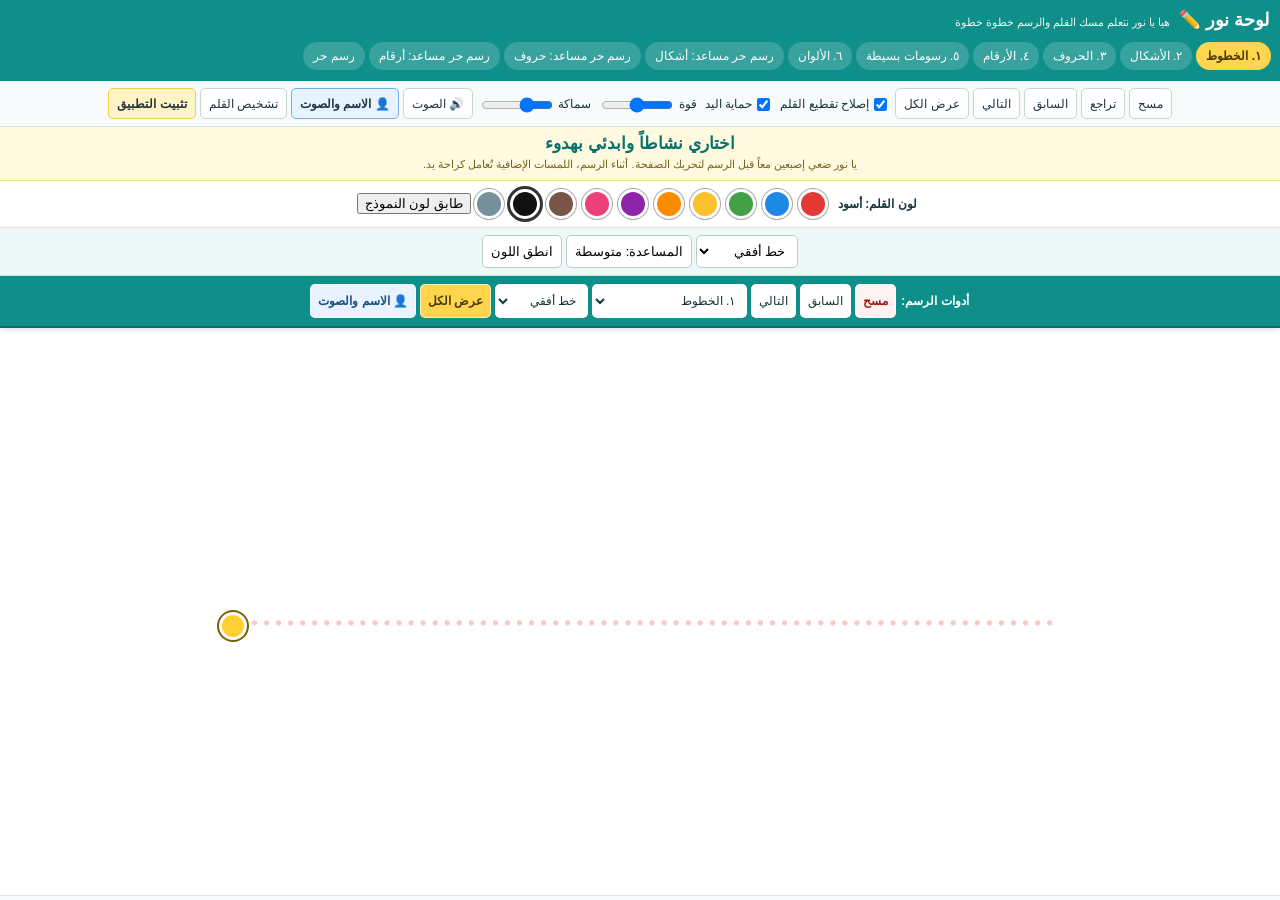
==== commit 0fd7e3dd: "Add personalized robust audio settings and diagnostics" ====
--- a/pen/index.html
+++ b/pen/index.html
@@ -6,119 +6,26 @@
 <meta name="theme-color" content="#0f8f8a">
 <meta name="mobile-web-app-capable" content="yes">
 <meta name="apple-mobile-web-app-capable" content="yes">
-<title>لوحة نور - امسك القلم وارسم</title>
+<title>لوحة الطفل - امسك القلم وارسم</title>
 <link rel="manifest" href="manifest.json">
 <style>
-html,body{margin:0;padding:0;height:100%;background:#eef4f4;font-family:Tahoma,Arial,sans-serif;color:#17343a}
-body{overflow:hidden}
-#page{height:100%;overflow-y:auto;-webkit-overflow-scrolling:touch}
-#app{min-height:100%;background:#fff}
-#header{background:#0f8f8a;color:#fff;padding:7px 7px 5px;box-sizing:border-box}
-#title{font-size:18px;font-weight:bold;display:inline-block;margin:2px 4px 5px}
-#subtitle{font-size:11px;opacity:.9;display:inline-block;margin:0 5px}
-#tabs{padding:3px 0;white-space:normal}
-.tab{font-family:Tahoma,Arial,sans-serif;border:0;border-radius:14px;background:rgba(255,255,255,.17);color:#fff;padding:7px 10px;margin:3px 2px;font-size:12px}
-.tab.active{background:#ffd54f;color:#493a00;font-weight:bold}
-#tools{background:#f7fbfb;border-bottom:1px solid #d7e4e4;padding:5px;text-align:center;box-sizing:border-box}
-#tools button,#tools select,#tools input{font-family:Tahoma,Arial,sans-serif;font-size:12px;height:31px;border:1px solid #c8d6d6;border-radius:5px;margin:2px;vertical-align:middle;background:#fff;color:#234}
-#tools button{padding:0 8px}
-#tools label{display:inline-block;font-size:12px;margin:2px 4px;white-space:nowrap}
-#tools input[type=range]{width:72px;height:22px;border:0;padding:0}
-#tools input[type=checkbox]{height:auto}
-#installBtn{background:#fff4c4!important;border-color:#efcf45!important;font-weight:bold}
-#statusZone{min-height:48px;background:#fff9df;border-bottom:1px solid #eedc8e;padding:6px 10px;text-align:center;box-sizing:border-box}
-#statusText{font-size:17px;font-weight:bold;color:#08716c;min-height:23px}
-#statusHint{font-size:11px;color:#746624;margin-top:2px}
-#colorBar{background:#fff;padding:5px 4px;border-bottom:1px solid #e2e8e8;text-align:center}
-#colorName{display:inline-block;min-width:92px;font-size:12px;font-weight:bold;vertical-align:middle}
-.swatch{width:30px;height:30px;border-radius:50%;border:3px solid #fff;box-shadow:0 0 0 1px #aaa;margin:3px;vertical-align:middle;padding:0}
-.swatch.on{box-shadow:0 0 0 3px #333}
-#lessonBar{background:#edf8f7;padding:5px;text-align:center;border-bottom:1px solid #d3e5e4}
-#lessonBar select,#lessonBar button{font-family:Tahoma,Arial,sans-serif;font-size:13px;height:33px;border:1px solid #b8cecc;border-radius:5px;background:#fff;margin:2px;padding:0 8px}
-#drawQuickBar{background:#0f8f8a;color:#fff;padding:6px 5px;text-align:center;border-bottom:2px solid #0b6f6b;box-sizing:border-box;-webkit-position:sticky;position:sticky;top:0;z-index:18;box-shadow:0 2px 5px rgba(0,0,0,.12)}
-#drawQuickBar .qtitle{font-size:12px;font-weight:bold;margin:0 3px;vertical-align:middle}
-#drawQuickBar button,#drawQuickBar select{font-family:Tahoma,Arial,sans-serif;font-size:12px;height:34px;border:1px solid rgba(255,255,255,.6);border-radius:5px;background:#fff;color:#17343a;margin:2px;padding:0 7px;vertical-align:middle;max-width:190px}
-#drawQuickBar .danger{background:#fff2f2;color:#a21a1a;font-weight:bold}
-#drawQuickBar .primary{background:#ffd54f;color:#493a00;font-weight:bold}
-#boardShell{position:relative;height:63vh;min-height:320px;background:#fff;overflow:hidden;border-bottom:1px solid #d9e4e4}
-canvas{position:absolute;left:0;top:0;width:100%;height:100%;touch-action:none;-ms-touch-action:none}
-#guide{z-index:1;pointer-events:none}
-#draw{z-index:3}
-#glyph{position:absolute;left:0;right:0;top:50%;margin-top:-105px;text-align:center;font:bold 210px/1 Tahoma,Arial,sans-serif;pointer-events:none;z-index:2;opacity:.20}
-#startDot{position:absolute;width:22px;height:22px;border-radius:50%;background:#ffcf33;border:3px solid #fff;box-shadow:0 0 0 2px #786200;z-index:4;display:none;pointer-events:none}
-#diag{display:none;position:absolute;left:5px;bottom:5px;background:rgba(0,0,0,.68);color:#fff;padding:4px 6px;border-radius:4px;font:10px/1.4 monospace;direction:ltr;z-index:6;pointer-events:none}
-#picker{display:none;position:fixed;left:4%;right:4%;top:5%;bottom:5%;background:rgba(255,255,255,.985);border:2px solid #0f8f8a;border-radius:10px;z-index:30;overflow:auto;padding:10px;text-align:center;box-sizing:border-box}
-#pickerTitle{font-size:19px;font-weight:bold;color:#08716c;margin:4px 55px 10px}
-#pickerClose{position:absolute;left:7px;top:7px;height:32px;border:0;border-radius:5px;background:#eee;padding:0 10px}
-.pick{min-width:62px;height:58px;margin:4px;padding:3px 7px;border:1px solid #c4d0d0;background:#fff;border-radius:8px;font-family:Tahoma,Arial,sans-serif;font-size:24px}
-.pick.small{font-size:13px;min-width:92px}
-#progress{padding:10px;background:#f7fafb;text-align:center;font-size:12px;color:#51636a;min-height:60px}
-.badge{display:inline-block;background:#e0f2f1;border-radius:12px;padding:5px 9px;margin:3px}
-#installHelp{display:none;margin:7px auto;padding:7px;max-width:650px;background:#fff4c4;border:1px solid #e5c84a;border-radius:6px;font-size:12px;text-align:center}
-@media(max-width:700px){
- #title{font-size:16px}.tab{font-size:11px;padding:6px 8px}
- #tools button,#tools select{font-size:11px;height:29px}#tools label{font-size:11px}
- #drawQuickBar{padding:4px 2px}#drawQuickBar button,#drawQuickBar select{font-size:11px;height:31px;margin:1px;padding:0 5px;max-width:145px}#drawQuickBar .qtitle{font-size:11px}
- #boardShell{height:60vh;min-height:300px}#glyph{font-size:160px;margin-top:-80px}
- .swatch{width:27px;height:27px}.pick{min-width:54px;height:53px;font-size:22px}
-}
+html,body{margin:0;padding:0;height:100%;background:#eef4f4;font-family:Tahoma,Arial,sans-serif;color:#17343a}body{overflow:hidden}#page{height:100%;overflow-y:auto;-webkit-overflow-scrolling:touch}#app{min-height:100%;background:#fff}#header{background:#0f8f8a;color:#fff;padding:7px 7px 5px;box-sizing:border-box}#title{font-size:18px;font-weight:bold;display:inline-block;margin:2px 4px 5px}#subtitle{font-size:11px;opacity:.92;display:inline-block;margin:0 5px}#tabs{padding:3px 0;white-space:normal}.tab{font-family:Tahoma,Arial,sans-serif;border:0;border-radius:14px;background:rgba(255,255,255,.17);color:#fff;padding:7px 10px;margin:3px 2px;font-size:12px}.tab.active{background:#ffd54f;color:#493a00;font-weight:bold}#tools{background:#f7fbfb;border-bottom:1px solid #d7e4e4;padding:5px;text-align:center;box-sizing:border-box}#tools button,#tools select,#tools input{font-family:Tahoma,Arial,sans-serif;font-size:12px;height:31px;border:1px solid #c8d6d6;border-radius:5px;margin:2px;vertical-align:middle;background:#fff;color:#234}#tools button{padding:0 8px}#tools label{display:inline-block;font-size:12px;margin:2px 4px;white-space:nowrap}#tools input[type=range]{width:72px;height:22px;border:0;padding:0}#tools input[type=checkbox]{height:auto}#installBtn{background:#fff4c4!important;border-color:#efcf45!important;font-weight:bold}#userAudioBtn{background:#e7f3ff!important;border-color:#78aee8!important;font-weight:bold}#statusZone{min-height:54px;background:#fff9df;border-bottom:1px solid #eedc8e;padding:6px 10px;text-align:center;box-sizing:border-box}#statusText{font-size:17px;font-weight:bold;color:#08716c;min-height:23px}#statusHint{font-size:11px;color:#746624;margin-top:2px}#colorBar{background:#fff;padding:5px 4px;border-bottom:1px solid #e2e8e8;text-align:center}#colorName{display:inline-block;min-width:92px;font-size:12px;font-weight:bold;vertical-align:middle}.swatch{width:30px;height:30px;border-radius:50%;border:3px solid #fff;box-shadow:0 0 0 1px #aaa;margin:3px;vertical-align:middle;padding:0}.swatch.on{box-shadow:0 0 0 3px #333}#lessonBar{background:#edf8f7;padding:5px;text-align:center;border-bottom:1px solid #d3e5e4}#lessonBar select,#lessonBar button{font-family:Tahoma,Arial,sans-serif;font-size:13px;height:33px;border:1px solid #b8cecc;border-radius:5px;background:#fff;margin:2px;padding:0 8px}#drawQuickBar{background:#0f8f8a;color:#fff;padding:6px 5px;text-align:center;border-bottom:2px solid #0b6f6b;box-sizing:border-box;-webkit-position:sticky;position:sticky;top:0;z-index:18;box-shadow:0 2px 5px rgba(0,0,0,.12)}#drawQuickBar .qtitle{font-size:12px;font-weight:bold;margin:0 3px;vertical-align:middle}#drawQuickBar button,#drawQuickBar select{font-family:Tahoma,Arial,sans-serif;font-size:12px;height:34px;border:1px solid rgba(255,255,255,.6);border-radius:5px;background:#fff;color:#17343a;margin:2px;padding:0 7px;vertical-align:middle;max-width:190px}#drawQuickBar .danger{background:#fff2f2;color:#a21a1a;font-weight:bold}#drawQuickBar .primary{background:#ffd54f;color:#493a00;font-weight:bold}#drawQuickBar .voice{background:#e8f3ff;color:#174f87;font-weight:bold}#boardShell{position:relative;height:63vh;min-height:320px;background:#fff;overflow:hidden;border-bottom:1px solid #d9e4e4}canvas{position:absolute;left:0;top:0;width:100%;height:100%;touch-action:none;-ms-touch-action:none}#guide{z-index:1;pointer-events:none}#draw{z-index:3}#glyph{position:absolute;left:0;right:0;top:50%;margin-top:-105px;text-align:center;font:bold 210px/1 Tahoma,Arial,sans-serif;pointer-events:none;z-index:2;opacity:.20}#startDot{position:absolute;width:22px;height:22px;border-radius:50%;background:#ffcf33;border:3px solid #fff;box-shadow:0 0 0 2px #786200;z-index:4;display:none;pointer-events:none}#diag{display:none;position:absolute;left:5px;bottom:5px;background:rgba(0,0,0,.68);color:#fff;padding:4px 6px;border-radius:4px;font:10px/1.4 monospace;direction:ltr;z-index:6;pointer-events:none}#picker,#settingsPanel{display:none;position:fixed;left:4%;right:4%;top:4%;bottom:4%;background:rgba(255,255,255,.99);border:2px solid #0f8f8a;border-radius:10px;z-index:40;overflow:auto;padding:10px;text-align:center;box-sizing:border-box}#pickerTitle,#settingsTitle{font-size:19px;font-weight:bold;color:#08716c;margin:4px 58px 10px}#pickerClose,#settingsClose{position:absolute;left:7px;top:7px;height:32px;border:0;border-radius:5px;background:#eee;padding:0 10px}.pick{min-width:62px;height:58px;margin:4px;padding:3px 7px;border:1px solid #c4d0d0;background:#fff;border-radius:8px;font-family:Tahoma,Arial,sans-serif;font-size:24px}.pick.small{font-size:13px;min-width:92px}.settingsBox{max-width:760px;margin:8px auto;padding:9px;border:1px solid #d7e4e4;border-radius:8px;background:#f9fcfc;text-align:right}.settingsBox h3{margin:3px 0 8px;color:#08716c;font-size:15px}.settingsBox label{display:inline-block;margin:4px 5px;font-size:12px}.settingsBox input[type=text],.settingsBox select{height:34px;border:1px solid #b8cecc;border-radius:5px;padding:0 7px;font-family:Tahoma,Arial,sans-serif;font-size:13px;max-width:250px}.settingsBox button{min-height:34px;border:1px solid #b8cecc;border-radius:5px;background:#fff;padding:5px 9px;margin:4px;font-family:Tahoma,Arial,sans-serif;font-size:12px}.settingsBox .good{background:#e5f7e9}.settingsBox .warn{background:#fff4c4}.settingsBox .danger{background:#fff0f0;color:#9b1c1c}#audioDiag{direction:ltr;text-align:left;white-space:pre-wrap;background:#17262c;color:#e5f5f4;padding:8px;border-radius:6px;font:11px/1.55 monospace;min-height:92px}#audioAdvice{text-align:right;font-size:12px;line-height:1.7;background:#fff9df;border:1px solid #eedc8e;border-radius:6px;padding:8px;margin-top:7px}#customAudioInfo{font-size:11px;color:#546e7a;margin:5px}#progress{padding:10px;background:#f7fafb;text-align:center;font-size:12px;color:#51636a;min-height:60px}.badge{display:inline-block;background:#e0f2f1;border-radius:12px;padding:5px 9px;margin:3px}#installHelp{display:none;margin:7px auto;padding:7px;max-width:650px;background:#fff4c4;border:1px solid #e5c84a;border-radius:6px;font-size:12px;text-align:center}@media(max-width:700px){#title{font-size:16px}.tab{font-size:11px;padding:6px 8px}#tools button,#tools select{font-size:11px;height:29px}#tools label{font-size:11px}#drawQuickBar{padding:4px 2px}#drawQuickBar button,#drawQuickBar select{font-size:11px;height:31px;margin:1px;padding:0 5px;max-width:145px}#drawQuickBar .qtitle{font-size:11px}#boardShell{height:60vh;min-height:300px}#glyph{font-size:160px;margin-top:-80px}.swatch{width:27px;height:27px}.pick{min-width:54px;height:53px;font-size:22px}#settingsPanel{left:2%;right:2%;top:2%;bottom:2%}.settingsBox{text-align:center}}
 </style>
 </head>
 <body>
-<div id="page">
-<div id="app">
-  <div id="header">
-    <div id="title">لوحة نور ✏️</div><div id="subtitle">نتعلم مسك القلم والرسم خطوة خطوة</div>
-    <div id="tabs"></div>
-  </div>
-
-  <div id="tools">
-    <button id="clearBtn">مسح</button><button id="undoBtn">تراجع</button>
-    <button id="prevBtn">السابق</button><button id="nextBtn">التالي</button>
-    <button id="showAllBtn">عرض الكل</button>
-    <label><input id="repair" type="checkbox" checked> إصلاح تقطيع القلم</label>
-    <label><input id="palm" type="checkbox" checked> حماية اليد</label>
-    <label>قوة <input id="repairPower" type="range" min="1" max="5" value="3"></label>
-    <label>سماكة <input id="width" type="range" min="2" max="18" value="7"></label>
-    <button id="voiceBtn">🔊 الصوت</button>
-    <button id="diagBtn">التشخيص</button>
-    <button id="installBtn">تثبيت التطبيق</button>
-  </div>
-
-  <div id="statusZone"><div id="statusText">اختاري نشاطاً وابدئي بهدوء</div><div id="statusHint">ضعي إصبعين معاً قبل الرسم لتحريك الصفحة. أثناء الرسم، اللمسات الإضافية تُعامل كراحة يد.</div></div>
-
-  <div id="colorBar"><span id="colorName">لون القلم: أسود</span><span id="palette"></span><button id="matchColorBtn">طابق لون النموذج</button></div>
-
-  <div id="lessonBar">
-    <select id="itemSelect"></select>
-    <button id="assistBtn">المساعدة: متوسطة</button>
-    <button id="speakColorBtn">انطق اللون</button>
-  </div>
-
-  <div id="drawQuickBar">
-    <span class="qtitle">أدوات الرسم:</span>
-    <button id="quickClearBtn" class="danger">مسح</button>
-    <button id="quickPrevBtn">السابق</button>
-    <button id="quickNextBtn">التالي</button>
-    <select id="quickModeSelect" title="نوع التدريب"></select>
-    <select id="quickItemSelect" title="الحرف أو الرقم أو الشكل"></select>
-    <button id="quickShowAllBtn" class="primary">عرض الكل</button>
-  </div>
-
-  <div id="boardShell">
-    <canvas id="guide"></canvas><div id="glyph"></div><canvas id="draw"></canvas>
-    <div id="startDot"></div><div id="diag"></div>
-  </div>
-
-  <div id="progress">
-    <span class="badge" id="badgeMode">النشاط</span>
-    <span class="badge" id="badgeColor">اللون</span>
-    <span class="badge" id="badgeStrokes">المحاولات: ٠</span>
-    <div id="installHelp"></div>
-  </div>
-</div>
-</div>
+<audio id="toneFallback" preload="auto"></audio>
+<div id="page"><div id="app">
+<div id="header"><div id="title">لوحة نور ✏️</div><div id="subtitle">نتعلم مسك القلم والرسم خطوة خطوة</div><div id="tabs"></div></div>
+<div id="tools"><button id="clearBtn">مسح</button><button id="undoBtn">تراجع</button><button id="prevBtn">السابق</button><button id="nextBtn">التالي</button><button id="showAllBtn">عرض الكل</button><label><input id="repair" type="checkbox" checked> إصلاح تقطيع القلم</label><label><input id="palm" type="checkbox" checked> حماية اليد</label><label>قوة <input id="repairPower" type="range" min="1" max="5" value="3"></label><label>سماكة <input id="width" type="range" min="2" max="18" value="7"></label><button id="voiceBtn">🔊 الصوت</button><button id="userAudioBtn">👤 الاسم والصوت</button><button id="diagBtn">تشخيص القلم</button><button id="installBtn">تثبيت التطبيق</button></div>
+<div id="statusZone"><div id="statusText">اختاري نشاطاً وابدئي بهدوء</div><div id="statusHint">ضعي إصبعين معاً قبل الرسم لتحريك الصفحة. أثناء الرسم، اللمسات الإضافية تُعامل كراحة يد.</div></div>
+<div id="colorBar"><span id="colorName">لون القلم: أسود</span><span id="palette"></span><button id="matchColorBtn">طابق لون النموذج</button></div>
+<div id="lessonBar"><select id="itemSelect"></select><button id="assistBtn">المساعدة: متوسطة</button><button id="speakColorBtn">انطق اللون</button></div>
+<div id="drawQuickBar"><span class="qtitle">أدوات الرسم:</span><button id="quickClearBtn" class="danger">مسح</button><button id="quickPrevBtn">السابق</button><button id="quickNextBtn">التالي</button><select id="quickModeSelect" title="نوع التدريب"></select><select id="quickItemSelect" title="الحرف أو الرقم أو الشكل"></select><button id="quickShowAllBtn" class="primary">عرض الكل</button><button id="quickAudioBtn" class="voice">👤 الاسم والصوت</button></div>
+<div id="boardShell"><canvas id="guide"></canvas><div id="glyph"></div><canvas id="draw"></canvas><div id="startDot"></div><div id="diag"></div></div>
+<div id="progress"><span class="badge" id="badgeMode">النشاط</span><span class="badge" id="badgeColor">اللون</span><span class="badge" id="badgeStrokes">المحاولات: ٠</span><span class="badge" id="badgeUser">المستخدم: نور</span><span class="badge" id="badgeAudio">الصوت: جاهز للاختبار</span><div id="installHelp"></div></div>
+</div></div>
 <div id="picker"><button id="pickerClose">إغلاق</button><div id="pickerTitle"></div><div id="pickerButtons"></div></div>
+<div id="settingsPanel"><button id="settingsClose">إغلاق</button><div id="settingsTitle">👤 اسم الطفل والصوت</div><div class="settingsBox"><h3>اسم مستخدم التطبيق</h3><label>الاسم <input id="userNameInput" type="text" maxlength="30" value="نور"></label><label>النوع <select id="genderSelect"><option value="girl">بنت</option><option value="boy">ولد</option></select></label><button id="saveUserBtn" class="good">حفظ الاسم</button><div id="userSaveNote">يتغير اسم اللوحة ورسائل التشجيع والنطق بهذا الاسم حتى تغييره.</div></div><div class="settingsBox"><h3>اختيار محرك وصوت العربية</h3><label>الصوت <select id="voiceSelect"><option value="auto">تلقائي - أفضل صوت عربي</option></select></label><label>سرعة <select id="rateSelect"><option value="0.72">بطيء</option><option value="0.86" selected>مناسب للطفل</option><option value="1">عادي</option></select></label><br><button id="refreshVoicesBtn">تحديث قائمة الأصوات</button><button id="unlockAudioBtn" class="good">تهيئة الصوت لهذا الجهاز</button><button id="testToneBtn">اختبار النغمة 🔔</button><button id="testSpeechBtn">اختبار النطق العربي</button><button id="testCheerBtn">اختبار تشجيع متنوع</button><button id="stopAudioBtn" class="danger">إيقاف الصوت</button></div><div class="settingsBox"><h3>صوت احتياطي مسجل - مفيد جداً للتاب القديم</h3><div>إذا لم يدعم الجهاز النطق العربي، يمكنك اختيار حتى ثلاثة ملفات MP3 أو WAV قصيرة مسجلة بصوت حقيقي، وسيستخدمها التطبيق تلقائياً عند فشل النطق.</div><input id="customAudioInput" type="file" accept="audio/*" multiple><button id="testCustomBtn">اختبار الصوت المسجل</button><button id="clearCustomBtn" class="danger">حذف الأصوات المسجلة</button><div id="customAudioInfo">لا توجد ملفات احتياطية محفوظة.</div></div><div class="settingsBox"><h3>اختبار وتشخيص الصوت</h3><div id="audioDiag"></div><div id="audioAdvice"></div></div></div>
 <script>
 (function(){
 'use strict';
@@ -130,185 +37,35 @@
 var statusText=document.getElementById('statusText'),statusHint=document.getElementById('statusHint'),diag=document.getElementById('diag');
 var picker=document.getElementById('picker'),pickerTitle=document.getElementById('pickerTitle'),pickerButtons=document.getElementById('pickerButtons');
 var installBtn=document.getElementById('installBtn'),installHelp=document.getElementById('installHelp');
-var badgeMode=document.getElementById('badgeMode'),badgeColor=document.getElementById('badgeColor'),badgeStrokes=document.getElementById('badgeStrokes');
-var voiceEnabled=true,showDiag=false,assistLevel=2,deferredInstall=null;
-var drawing=false,last=null,prev=null,lastEnd=null,lastEndTime=0,currentStroke=null,strokes=[],activeTouchId=null;
-var panMode=false,panLastY=0,ignoreDrawUntilUp=false;
-var stats={starts:0,moves:0,ends:0,repaired:0,palm:0,jumps:0};
-var penColor='#111111',guideColor='#e53935',strokeCount=0,cheerAt=0;
+var badgeMode=document.getElementById('badgeMode'),badgeColor=document.getElementById('badgeColor'),badgeStrokes=document.getElementById('badgeStrokes'),badgeUser=document.getElementById('badgeUser'),badgeAudio=document.getElementById('badgeAudio');
+var settingsPanel=document.getElementById('settingsPanel'),userNameInput=document.getElementById('userNameInput'),genderSelect=document.getElementById('genderSelect'),voiceSelect=document.getElementById('voiceSelect'),rateSelect=document.getElementById('rateSelect');
+var audioDiag=document.getElementById('audioDiag'),audioAdvice=document.getElementById('audioAdvice'),toneFallback=document.getElementById('toneFallback'),customAudioInput=document.getElementById('customAudioInput'),customAudioInfo=document.getElementById('customAudioInfo');
+var voiceEnabled=true,showDiag=false,assistLevel=2,deferredInstall=null,drawing=false,last=null,prev=null,lastEnd=null,lastEndTime=0,currentStroke=null,strokes=[],activeTouchId=null,panMode=false,panLastY=0,ignoreDrawUntilUp=false;
+var stats={starts:0,moves:0,ends:0,repaired:0,palm:0,jumps:0},penColor='#111111',guideColor='#e53935',strokeCount=0,cheerAt=0,lastCheer=-1;
 var raf=window.requestAnimationFrame||window.webkitRequestAnimationFrame||function(fn){return setTimeout(fn,16)};
-
-var colors=[
- {name:'أحمر',hex:'#e53935'},{name:'أزرق',hex:'#1e88e5'},{name:'أخضر',hex:'#43a047'},{name:'أصفر',hex:'#fbc02d'},
- {name:'برتقالي',hex:'#fb8c00'},{name:'بنفسجي',hex:'#8e24aa'},{name:'وردي',hex:'#ec407a'},{name:'بني',hex:'#795548'},
- {name:'أسود',hex:'#111111'},{name:'رمادي',hex:'#78909c'}
-];
+var userName='نور',userGender='girl',selectedVoiceKey='auto',speechRate=.86,voices=[],arabicVoices=[],audioCtx=null,lastSpeechState='لم يختبر بعد',lastToneState='لم يختبر بعد',customAudios=[];
+var colors=[{name:'أحمر',hex:'#e53935'},{name:'أزرق',hex:'#1e88e5'},{name:'أخضر',hex:'#43a047'},{name:'أصفر',hex:'#fbc02d'},{name:'برتقالي',hex:'#fb8c00'},{name:'بنفسجي',hex:'#8e24aa'},{name:'وردي',hex:'#ec407a'},{name:'بني',hex:'#795548'},{name:'أسود',hex:'#111111'},{name:'رمادي',hex:'#78909c'}];
 var letters=['ا','ب','ت','ث','ج','ح','خ','د','ذ','ر','ز','س','ش','ص','ض','ط','ظ','ع','غ','ف','ق','ك','ل','م','ن','ه','و','ي','ء','أ','إ','آ','ة','ى'];
 var numbers=['٠','١','٢','٣','٤','٥','٦','٧','٨','٩','١٠'];
-var basicLines=[
- {id:'line_h',name:'خط أفقي'},{id:'line_v',name:'خط رأسي'},{id:'line_d1',name:'خط مائل ↘'},{id:'line_d2',name:'خط مائل ↙'},
- {id:'zigzag',name:'خط متعرج'},{id:'wave',name:'موجة'},{id:'arches',name:'أقواس'},{id:'loops',name:'حلقات'}
-];
-var shapes=[
- {id:'circle',name:'دائرة'},{id:'oval',name:'بيضاوي'},{id:'square',name:'مربع'},{id:'rectangle',name:'مستطيل'},
- {id:'triangle',name:'مثلث'},{id:'diamond',name:'معين'},{id:'pentagon',name:'خماسي'},{id:'hexagon',name:'سداسي'},
- {id:'semicircle',name:'نصف دائرة'},{id:'star',name:'نجمة'}
-];
-var drawings=[
- {id:'house',name:'بيت'},{id:'sun',name:'شمس'},{id:'tree',name:'شجرة'},{id:'flower',name:'زهرة'},{id:'fish',name:'سمكة'},
- {id:'balloon',name:'بالون'},{id:'boat',name:'قارب'},{id:'face',name:'وجه مبتسم'},{id:'apple',name:'تفاحة'},{id:'cloud',name:'سحابة'}
-];
-var modes=[
- {id:'lines',name:'١. الخطوط',type:'paths',items:basicLines},
- {id:'shapes',name:'٢. الأشكال',type:'paths',items:shapes},
- {id:'letters',name:'٣. الحروف',type:'glyph',items:letters},
- {id:'numbers',name:'٤. الأرقام',type:'glyph',items:numbers},
- {id:'drawings',name:'٥. رسومات بسيطة',type:'drawings',items:drawings},
- {id:'colors',name:'٦. الألوان',type:'colors',items:shapes},
- {id:'free_shapes',name:'رسم حر مساعد: أشكال',type:'assist_paths',items:shapes},
- {id:'free_letters',name:'رسم حر مساعد: حروف',type:'assist_glyph',items:letters},
- {id:'free_numbers',name:'رسم حر مساعد: أرقام',type:'assist_glyph',items:numbers},
- {id:'free',name:'رسم حر',type:'free',items:[{id:'free',name:'لوحة حرة'}]}
-];
+var basicLines=[{id:'line_h',name:'خط أفقي'},{id:'line_v',name:'خط رأسي'},{id:'line_d1',name:'خط مائل ↘'},{id:'line_d2',name:'خط مائل ↙'},{id:'zigzag',name:'خط متعرج'},{id:'wave',name:'موجة'},{id:'arches',name:'أقواس'},{id:'loops',name:'حلقات'}];
+var shapes=[{id:'circle',name:'دائرة'},{id:'oval',name:'بيضاوي'},{id:'square',name:'مربع'},{id:'rectangle',name:'مستطيل'},{id:'triangle',name:'مثلث'},{id:'diamond',name:'معين'},{id:'pentagon',name:'خماسي'},{id:'hexagon',name:'سداسي'},{id:'semicircle',name:'نصف دائرة'},{id:'star',name:'نجمة'}];
+var drawings=[{id:'house',name:'بيت'},{id:'sun',name:'شمس'},{id:'tree',name:'شجرة'},{id:'flower',name:'زهرة'},{id:'fish',name:'سمكة'},{id:'balloon',name:'بالون'},{id:'boat',name:'قارب'},{id:'face',name:'وجه مبتسم'},{id:'apple',name:'تفاحة'},{id:'cloud',name:'سحابة'}];
+var modes=[{id:'lines',name:'١. الخطوط',type:'paths',items:basicLines},{id:'shapes',name:'٢. الأشكال',type:'paths',items:shapes},{id:'letters',name:'٣. الحروف',type:'glyph',items:letters},{id:'numbers',name:'٤. الأرقام',type:'glyph',items:numbers},{id:'drawings',name:'٥. رسومات بسيطة',type:'drawings',items:drawings},{id:'colors',name:'٦. الألوان',type:'colors',items:shapes},{id:'free_shapes',name:'رسم حر مساعد: أشكال',type:'assist_paths',items:shapes},{id:'free_letters',name:'رسم حر مساعد: حروف',type:'assist_glyph',items:letters},{id:'free_numbers',name:'رسم حر مساعد: أرقام',type:'assist_glyph',items:numbers},{id:'free',name:'رسم حر',type:'free',items:[{id:'free',name:'لوحة حرة'}]}];
 var modeIndex=0;
-
-function now(){return(new Date()).getTime()}
-function dist(a,b){var dx=a.x-b.x,dy=a.y-b.y;return Math.sqrt(dx*dx+dy*dy)}
-function cfg(){var p=parseInt(repairPower.value,10)||3;return{maxGap:75+p*52,maxDist:18+p*17,jump:150+p*10}}
-function currentMode(){return modes[modeIndex]}
-function currentRawItem(){var m=currentMode(),i=itemSelect.selectedIndex;if(i<0)i=0;return m.items[i]}
-function itemLabel(it){return typeof it==='string'?it:it.name}
-function itemId(it){return typeof it==='string'?it:it.id}
-function colorForIndex(i){return colors[i%colors.length]}
-function setStatus(s){statusText.innerHTML=s}
-function arabicDigits(n){var a='٠١٢٣٤٥٦٧٨٩',s=''+n,o='',i,c;for(i=0;i<s.length;i++){c=s.charCodeAt(i)-48;o+=(c>=0&&c<=9)?a.charAt(c):s.charAt(i)}return o}
-
-function buildTabs(){var i,b;tabs.innerHTML='';for(i=0;i<modes.length;i++){b=document.createElement('button');b.className='tab'+(i===modeIndex?' active':'');b.innerHTML=modes[i].name;b.setAttribute('data-i',i);b.onclick=function(){modeIndex=parseInt(this.getAttribute('data-i'),10);refreshMode()};tabs.appendChild(b)}}
-function buildPalette(){var i,b;palette.innerHTML='';for(i=0;i<colors.length;i++){b=document.createElement('button');b.className='swatch'+(colors[i].hex===penColor?' on':'');b.style.backgroundColor=colors[i].hex;b.title=colors[i].name;b.setAttribute('data-i',i);b.onclick=function(){choosePenColor(parseInt(this.getAttribute('data-i'),10))};palette.appendChild(b)}}
-function choosePenColor(i){penColor=colors[i].hex;colorName.innerHTML='لون القلم: '+colors[i].name;buildPalette();badgeColor.innerHTML='اللون: '+colors[i].name;speak(colors[i].name)}
-function matchGuideColor(){var i=findColorIndex(guideColor);if(i<0)i=0;choosePenColor(i)}
-function findColorIndex(hex){var i;for(i=0;i<colors.length;i++)if(colors[i].hex===hex)return i;return -1}
-
-function buildQuickModes(){var i,opt;quickModeSelect.options.length=0;for(i=0;i<modes.length;i++){opt=document.createElement('option');opt.value=i;opt.text=modes[i].name;quickModeSelect.appendChild(opt)}quickModeSelect.selectedIndex=modeIndex}
-function syncQuickItems(){var i,opt;quickItemSelect.options.length=0;for(i=0;i<itemSelect.options.length;i++){opt=document.createElement('option');opt.value=itemSelect.options[i].value;opt.text=itemSelect.options[i].text;quickItemSelect.appendChild(opt)}quickItemSelect.selectedIndex=itemSelect.selectedIndex<0?0:itemSelect.selectedIndex;quickModeSelect.selectedIndex=modeIndex}
-function populateItems(){var m=currentMode(),i,opt;itemSelect.options.length=0;for(i=0;i<m.items.length;i++){opt=document.createElement('option');opt.value=itemId(m.items[i]);opt.text=itemLabel(m.items[i]);itemSelect.appendChild(opt)}itemSelect.selectedIndex=0;syncQuickItems()}
-function refreshMode(){buildTabs();populateItems();clearDraw();drawGuide();badgeMode.innerHTML=currentMode().name;setStatus(modeStatus());scrollBoardIntoView()}
-function modeStatus(){var id=currentMode().id;if(id==='free')return'ارسمي ما تحبين بحرية';if(id.indexOf('free_')===0)return'رسم حر مع نموذج خفيف يساعدك عند الحاجة';if(id==='colors')return'تتبعي الشكل وتعلمي اسمه ولونه معاً';return'تتبعي النموذج بهدوء ثم أعيدي المحاولة'}
-function scrollBoardIntoView(){setTimeout(function(){try{var y=board.offsetTop-150;if(y<0)y=0;page.scrollTop=y}catch(e){}},30)}
-
-function size(){var r=board.getBoundingClientRect(),dpr=window.devicePixelRatio||1;if(dpr>2)dpr=2;canvas.width=Math.max(1,Math.round(r.width*dpr));canvas.height=Math.max(1,Math.round(r.height*dpr));guide.width=canvas.width;guide.height=canvas.height;ctx.setTransform(dpr,0,0,dpr,0,0);gctx.setTransform(dpr,0,0,dpr,0,0);redraw();drawGuide()}
-function posTouch(t){var r=canvas.getBoundingClientRect();return{x:t.clientX-r.left,y:t.clientY-r.top,t:now()}}
-function posMouse(e){var r=canvas.getBoundingClientRect();return{x:e.clientX-r.left,y:e.clientY-r.top,t:now()}}
-function setPen(){ctx.lineCap='round';ctx.lineJoin='round';ctx.strokeStyle=penColor;ctx.lineWidth=parseInt(width.value,10)||7}
-function segment(a,b){setPen();ctx.beginPath();ctx.moveTo(a.x,a.y);ctx.lineTo(b.x,b.y);ctx.stroke()}
-function smoothTo(p){if(!last){last=p;prev=p;return}if(dist(last,p)>cfg().jump){stats.jumps++;updateDiag();return}setPen();var mx=(last.x+p.x)/2,my=(last.y+p.y)/2;ctx.beginPath();ctx.moveTo(prev.x,prev.y);ctx.quadraticCurveTo(last.x,last.y,mx,my);ctx.stroke();prev={x:mx,y:my,t:p.t};last=p}
-function begin(p){stats.starts++;strokeCount++;var c=cfg();if(repair.checked&&lastEnd&&(p.t-lastEndTime)<=c.maxGap&&dist(lastEnd,p)<=c.maxDist){segment(lastEnd,p);stats.repaired++;if(strokes.length){currentStroke=strokes[strokes.length-1]}else{currentStroke=[];strokes.push(currentStroke)}}else{currentStroke=[];strokes.push(currentStroke)}currentStroke.push({x:p.x,y:p.y,c:penColor});drawing=true;last=p;prev=p;updateDiag();badgeStrokes.innerHTML='المحاولات: '+arabicDigits(strokeCount)}
-function move(p){if(!drawing)return;stats.moves++;if(last&&dist(last,p)>cfg().jump){stats.jumps++;updateDiag();return}smoothTo(p);if(currentStroke)currentStroke.push({x:p.x,y:p.y,c:penColor});updateDiag()}
-function end(p){if(!drawing)return;stats.ends++;if(p&&last&&dist(last,p)>1&&dist(last,p)<cfg().jump)move(p);if(last)segment(prev||last,last);drawing=false;lastEnd=last;lastEndTime=now();last=null;prev=null;activeTouchId=null;updateDiag();cheer()}
-function redraw(){ctx.clearRect(0,0,canvas.width,canvas.height);var s,i,st;for(s=0;s<strokes.length;s++){st=strokes[s];if(!st||!st.length)continue;ctx.lineCap='round';ctx.lineJoin='round';ctx.lineWidth=parseInt(width.value,10)||7;ctx.strokeStyle=st[0].c||penColor;ctx.beginPath();ctx.moveTo(st[0].x,st[0].y);for(i=1;i<st.length;i++)ctx.lineTo(st[i].x,st[i].y);ctx.stroke()}}
-function clearDraw(){strokes=[];ctx.clearRect(0,0,canvas.width,canvas.height);drawing=false;last=null;prev=null;lastEnd=null;activeTouchId=null;strokeCount=0;stats={starts:0,moves:0,ends:0,repaired:0,palm:0,jumps:0};badgeStrokes.innerHTML='المحاولات: ٠';updateDiag()}
-function undo(){strokes.pop();redraw()}
-function findTouch(list,id){var i;if(!list)return null;for(i=0;i<list.length;i++)if(list[i].identifier===id)return list[i];return null}
-function averageY(list){var i,y=0;if(!list||!list.length)return 0;for(i=0;i<list.length;i++)y+=list[i].clientY;return y/list.length}
-
-function speak(text){if(!voiceEnabled)return;try{if(window.speechSynthesis&&window.SpeechSynthesisUtterance){window.speechSynthesis.cancel();var u=new SpeechSynthesisUtterance(text);u.lang='ar';u.rate=.92;window.speechSynthesis.speak(u)}}catch(e){}}
-function chime(){try{var AC=window.AudioContext||window.webkitAudioContext;if(!AC)return;var ac=new AC(),o=ac.createOscillator(),g=ac.createGain();o.frequency.value=660;g.gain.value=.035;o.connect(g);g.connect(ac.destination);o.start(0);setTimeout(function(){try{o.stop(0);ac.close&&ac.close()}catch(e){}},120)}catch(e){}}
-function cheer(){var t=now();if(t-cheerAt<1700)return;cheerAt=t;setStatus('🌟 أحسنتِ يا نور');chime();speak('أحسنتي يا نور');setTimeout(function(){setStatus(modeStatus())},1800)}
-function speakColor(){var i=findColorIndex(guideColor);if(i<0)i=0;speak('اللون '+colors[i].name)}
-
-function alphaHex(hex,a){var r=parseInt(hex.substr(1,2),16),g=parseInt(hex.substr(3,2),16),b=parseInt(hex.substr(5,2),16);return'rgba('+r+','+g+','+b+','+a+')'}
-function drawDots(points,closed,color,alpha){var step=12,i,j,a,b,d,n,q,x,y;gctx.save();gctx.fillStyle=alphaHex(color,alpha);for(i=1;i<points.length;i++){a=points[i-1];b=points[i];d=dist(a,b);n=Math.max(1,Math.floor(d/step));for(j=0;j<=n;j++){q=j/n;x=a.x+(b.x-a.x)*q;y=a.y+(b.y-a.y)*q;gctx.beginPath();gctx.arc(x,y,2.6,0,Math.PI*2);gctx.fill()}}if(closed&&points.length>1){a=points[points.length-1];b=points[0];d=dist(a,b);n=Math.max(1,Math.floor(d/step));for(j=0;j<=n;j++){q=j/n;x=a.x+(b.x-a.x)*q;y=a.y+(b.y-a.y)*q;gctx.beginPath();gctx.arc(x,y,2.6,0,Math.PI*2);gctx.fill()}}gctx.restore()}
-function poly(cx,cy,r,n,rot){var p=[],i,t;for(i=0;i<n;i++){t=(rot||-Math.PI/2)+Math.PI*2*i/n;p.push({x:cx+r*Math.cos(t),y:cy+r*Math.sin(t)})}return p}
-function pathPoints(id,w,h){var p=[],i,t,cx=w*.5,cy=h*.52,R=Math.min(w,h)*.27;
- if(id==='line_h')return[{x:w*.18,y:cy},{x:w*.82,y:cy}];
- if(id==='line_v')return[{x:cx,y:h*.18},{x:cx,y:h*.82}];
- if(id==='line_d1')return[{x:w*.25,y:h*.23},{x:w*.75,y:h*.78}];
- if(id==='line_d2')return[{x:w*.75,y:h*.23},{x:w*.25,y:h*.78}];
- if(id==='zigzag')return[{x:w*.15,y:cy},{x:w*.28,y:cy-R*.55},{x:w*.41,y:cy+R*.55},{x:w*.54,y:cy-R*.55},{x:w*.67,y:cy+R*.55},{x:w*.82,y:cy}];
- if(id==='wave'){for(i=0;i<=90;i++){t=i/90;p.push({x:w*.12+t*w*.76,y:cy+Math.sin(t*Math.PI*4)*R*.35})}return p}
- if(id==='arches'){for(i=0;i<=120;i++){t=i/120;p.push({x:w*.12+t*w*.76,y:cy-Math.abs(Math.sin(t*Math.PI*4))*R*.45})}return p}
- if(id==='loops'){for(i=0;i<=150;i++){t=i/150*4*Math.PI;p.push({x:w*.15+(i/150)*w*.7,y:cy+Math.sin(t)*R*.32})}return p}
- if(id==='circle'){for(i=0;i<=100;i++){t=Math.PI*2*i/100;p.push({x:cx+R*Math.cos(t),y:cy+R*Math.sin(t)})}return p}
- if(id==='oval'){for(i=0;i<=100;i++){t=Math.PI*2*i/100;p.push({x:cx+R*1.3*Math.cos(t),y:cy+R*.75*Math.sin(t)})}return p}
- if(id==='square')return[{x:cx-R,y:cy-R},{x:cx+R,y:cy-R},{x:cx+R,y:cy+R},{x:cx-R,y:cy+R},{x:cx-R,y:cy-R}];
- if(id==='rectangle')return[{x:cx-R*1.3,y:cy-R*.7},{x:cx+R*1.3,y:cy-R*.7},{x:cx+R*1.3,y:cy+R*.7},{x:cx-R*1.3,y:cy+R*.7},{x:cx-R*1.3,y:cy-R*.7}];
- if(id==='triangle')return[{x:cx,y:cy-R},{x:cx+R,y:cy+R},{x:cx-R,y:cy+R},{x:cx,y:cy-R}];
- if(id==='diamond')return[{x:cx,y:cy-R},{x:cx+R,y:cy},{x:cx,y:cy+R},{x:cx-R,y:cy},{x:cx,y:cy-R}];
- if(id==='pentagon'){p=poly(cx,cy,R,5);p.push(p[0]);return p}
- if(id==='hexagon'){p=poly(cx,cy,R,6);p.push(p[0]);return p}
- if(id==='semicircle'){for(i=0;i<=60;i++){t=Math.PI+i*Math.PI/60;p.push({x:cx+R*Math.cos(t),y:cy+R*.85*Math.sin(t)})}p.push({x:cx-R,y:cy});return p}
- if(id==='star'){for(i=0;i<=10;i++){t=-Math.PI/2+i*Math.PI/5;var rr=(i%2===0)?R:R*.43;p.push({x:cx+rr*Math.cos(t),y:cy+rr*Math.sin(t)})}return p}
- return p}
-function drawStart(points){if(!points||!points.length||assistLevel<2){startDot.style.display='none';return}startDot.style.display='block';startDot.style.left=(points[0].x-11)+'px';startDot.style.top=(points[0].y-11)+'px'}
-
-function drawingPaths(id,w,h){var cx=w*.5,cy=h*.52,R=Math.min(w,h)*.24,all=[],p,i,t;
- function add(x){all.push(x)}
- if(id==='house'){add([{x:cx-R,y:cy-R*.15},{x:cx,y:cy-R},{x:cx+R,y:cy-R*.15}]);add([{x:cx-R*.8,y:cy-R*.15},{x:cx-R*.8,y:cy+R},{x:cx+R*.8,y:cy+R},{x:cx+R*.8,y:cy-R*.15}]);add([{x:cx-R*.18,y:cy+R},{x:cx-R*.18,y:cy+R*.35},{x:cx+R*.18,y:cy+R*.35},{x:cx+R*.18,y:cy+R}])}
- else if(id==='sun'){p=[];for(i=0;i<=80;i++){t=Math.PI*2*i/80;p.push({x:cx+R*.55*Math.cos(t),y:cy+R*.55*Math.sin(t)})}add(p);for(i=0;i<8;i++){t=Math.PI*2*i/8;add([{x:cx+R*.72*Math.cos(t),y:cy+R*.72*Math.sin(t)},{x:cx+R*1.05*Math.cos(t),y:cy+R*1.05*Math.sin(t)}])}}
- else if(id==='tree'){add([{x:cx-R*.25,y:cy+R},{x:cx-R*.18,y:cy+R*.15},{x:cx+R*.18,y:cy+R*.15},{x:cx+R*.25,y:cy+R}]);p=[];for(i=0;i<=90;i++){t=Math.PI*2*i/90;p.push({x:cx+R*.7*Math.cos(t),y:cy-R*.3+R*.65*Math.sin(t)})}add(p)}
- else if(id==='flower'){p=[];for(i=0;i<=90;i++){t=Math.PI*2*i/90;p.push({x:cx+R*.3*Math.cos(t),y:cy+R*.3*Math.sin(t)})}add(p);for(i=0;i<6;i++){t=Math.PI*2*i/6;var px=cx+R*.62*Math.cos(t),py=cy+R*.62*Math.sin(t);p=[];for(var j=0;j<=35;j++){var u=Math.PI*2*j/35;p.push({x:px+R*.25*Math.cos(u),y:py+R*.18*Math.sin(u)})}add(p)}add([{x:cx,y:cy+R*.3},{x:cx,y:cy+R*1.25}])}
- else if(id==='fish'){p=[];for(i=0;i<=80;i++){t=Math.PI*2*i/80;p.push({x:cx-R*.15+R*.85*Math.cos(t),y:cy+R*.48*Math.sin(t)})}add(p);add([{x:cx+R*.72,y:cy},{x:cx+R*1.25,y:cy-R*.55},{x:cx+R*1.25,y:cy+R*.55},{x:cx+R*.72,y:cy}]);add([{x:cx-R*.55,y:cy-R*.1},{x:cx-R*.55,y:cy-R*.1}])}
- else if(id==='balloon'){p=[];for(i=0;i<=80;i++){t=Math.PI*2*i/80;p.push({x:cx+R*.65*Math.cos(t),y:cy-R*.25+R*.8*Math.sin(t)})}add(p);add([{x:cx,y:cy+R*.55},{x:cx-R*.18,y:cy+R*.7},{x:cx+R*.18,y:cy+R*.7},{x:cx,y:cy+R*.55}]);add([{x:cx,y:cy+R*.7},{x:cx+R*.18,y:cy+R*1.35}])}
- else if(id==='boat'){add([{x:cx-R,y:cy+R*.25},{x:cx+R,y:cy+R*.25},{x:cx+R*.65,y:cy+R*.75},{x:cx-R*.65,y:cy+R*.75},{x:cx-R,y:cy+R*.25}]);add([{x:cx,y:cy+R*.25},{x:cx,y:cy-R*.95}]);add([{x:cx,y:cy-R*.85},{x:cx+R*.65,y:cy-R*.05},{x:cx,y:cy-R*.05}])}
- else if(id==='face'){p=[];for(i=0;i<=100;i++){t=Math.PI*2*i/100;p.push({x:cx+R*Math.cos(t),y:cy+R*Math.sin(t)})}add(p);add([{x:cx-R*.4,y:cy-R*.25},{x:cx-R*.4,y:cy-R*.25}]);add([{x:cx+R*.4,y:cy-R*.25},{x:cx+R*.4,y:cy-R*.25}]);p=[];for(i=0;i<=40;i++){t=Math.PI*i/40;p.push({x:cx+R*.5*Math.cos(t),y:cy+R*.15+R*.35*Math.sin(t)})}add(p)}
- else if(id==='apple'){p=[];for(i=0;i<=90;i++){t=Math.PI*2*i/90;p.push({x:cx+R*.8*Math.cos(t),y:cy+R*.85*Math.sin(t)})}add(p);add([{x:cx,y:cy-R*.75},{x:cx+R*.15,y:cy-R*1.15}]);add([{x:cx+R*.15,y:cy-R*1.05},{x:cx+R*.55,y:cy-R*.9}])}
- else if(id==='cloud'){p=[];for(i=0;i<=100;i++){t=Math.PI*2*i/100;p.push({x:cx+R*1.05*Math.cos(t),y:cy+R*.52*Math.sin(t)})}add(p)}
- return all}
-
-function drawGuide(){var r=board.getBoundingClientRect(),w=r.width,h=r.height,m=currentMode(),it=currentRawItem(),id=itemId(it),idx=itemSelect.selectedIndex;if(idx<0)idx=0;guideColor=colorForIndex(idx).hex;gctx.clearRect(0,0,guide.width,guide.height);glyph.innerHTML='';startDot.style.display='none';badgeColor.innerHTML='لون النموذج: '+colorForIndex(idx).name;
- var alpha=assistLevel===1?0.12:(assistLevel===2?0.28:0.48);
- if(m.type==='free')return;
- if(m.type==='glyph'||m.type==='assist_glyph'){glyph.innerHTML=id;glyph.style.color=guideColor;glyph.style.opacity=(m.type==='assist_glyph'?(assistLevel===1?0.07:(assistLevel===2?0.13:0.22)):alpha);glyph.style.fontSize=((id+'').length>1?Math.floor(Math.min(w*.4,h*.48)):Math.floor(Math.min(w*.52,h*.62)))+'px';if(assistLevel>=2){startDot.style.display='block';startDot.style.left=(w*.58)+'px';startDot.style.top=(h*.22)+'px'}return}
- if(m.type==='paths'||m.type==='assist_paths'||m.type==='colors'){var pts=pathPoints(id,w,h),a=(m.type==='assist_paths'?alpha*.55:alpha);drawDots(pts,false,guideColor,a);drawStart(pts);return}
- if(m.type==='drawings'){var paths=drawingPaths(id,w,h);for(var k=0;k<paths.length;k++)drawDots(paths[k],false,guideColor,alpha);if(paths.length)drawStart(paths[0]);return}}
-
-function showPicker(){var m=currentMode(),i,b;pickerTitle.innerHTML=m.name;pickerButtons.innerHTML='';for(i=0;i<m.items.length;i++){b=document.createElement('button');b.className='pick'+((m.type==='paths'||m.type==='drawings'||m.type==='assist_paths')?' small':'');b.innerHTML=itemLabel(m.items[i]);b.setAttribute('data-i',i);b.onclick=function(){itemSelect.selectedIndex=parseInt(this.getAttribute('data-i'),10);picker.style.display='none';clearDraw();drawGuide();announceItem()};pickerButtons.appendChild(b)}picker.style.display='block'}
-function go(delta){var n=itemSelect.options.length,i=itemSelect.selectedIndex+delta;if(n<1)return;if(i<0)i=n-1;if(i>=n)i=0;itemSelect.selectedIndex=i;clearDraw();drawGuide();announceItem()}
-function announceItem(){var it=currentRawItem(),idx=itemSelect.selectedIndex;if(idx<0)idx=0;setStatus(modeStatus()+' — '+itemLabel(it));if(currentMode().id==='colors')speak('اللون '+colorForIndex(idx).name)}
-function cycleAssist(){assistLevel++;if(assistLevel>3)assistLevel=1;document.getElementById('assistBtn').innerHTML='المساعدة: '+(assistLevel===1?'خفيفة':assistLevel===2?'متوسطة':'قوية');drawGuide()}
-
-function updateDiag(){if(!showDiag){diag.style.display='none';return}var c=cfg();diag.style.display='block';diag.innerHTML='starts '+stats.starts+' moves '+stats.moves+' ends '+stats.ends+'<br>repaired '+stats.repaired+' palm '+stats.palm+' jumps '+stats.jumps+'<br>gap '+c.maxGap+'ms dist '+c.maxDist+'px'}
-
-board.addEventListener('touchstart',function(e){
- if(e.touches&&e.touches.length>=2&&!drawing){panMode=true;ignoreDrawUntilUp=true;panLastY=averageY(e.touches);e.preventDefault();return}
- if(panMode||ignoreDrawUntilUp){e.preventDefault();return}
- if(drawing&&palm.checked){stats.palm+=Math.max(1,(e.touches?e.touches.length-1:1));updateDiag();e.preventDefault();return}
- if(e.touches&&e.touches.length){activeTouchId=e.touches[0].identifier;begin(posTouch(e.touches[0]));e.preventDefault()}
-},false);
-board.addEventListener('touchmove',function(e){
- if(panMode){var y=averageY(e.touches),dy=panLastY-y;page.scrollTop+=dy;panLastY=y;e.preventDefault();return}
- if(!drawing){if(ignoreDrawUntilUp)e.preventDefault();return}
- var t=palm.checked?findTouch(e.touches,activeTouchId):(e.touches&&e.touches[0]);
- if(!t){stats.palm++;updateDiag();e.preventDefault();return}
- move(posTouch(t));e.preventDefault()
-},false);
-board.addEventListener('touchend',function(e){
- if(panMode){if(!e.touches||e.touches.length<2)panMode=false;if(!e.touches||e.touches.length===0)ignoreDrawUntilUp=false;e.preventDefault();return}
- if(ignoreDrawUntilUp){if(!e.touches||e.touches.length===0)ignoreDrawUntilUp=false;e.preventDefault();return}
- if(!drawing)return;
- var t=palm.checked?findTouch(e.changedTouches,activeTouchId):(e.changedTouches&&e.changedTouches[0]);
- if(t){end(posTouch(t));e.preventDefault();return}
- if(e.touches&&e.touches.length){stats.palm++;updateDiag();e.preventDefault();return}
- end(null);e.preventDefault()
-},false);
-board.addEventListener('touchcancel',function(e){panMode=false;ignoreDrawUntilUp=false;if(drawing)end(null);e.preventDefault()},false);
-board.addEventListener('mousedown',function(e){begin(posMouse(e));e.preventDefault()},false);
-window.addEventListener('mousemove',function(e){if(drawing&&activeTouchId===null)move(posMouse(e))},false);
-window.addEventListener('mouseup',function(e){if(drawing&&activeTouchId===null)end(posMouse(e))},false);
-
-function setupInstall(){window.addEventListener('beforeinstallprompt',function(e){try{e.preventDefault();deferredInstall=e;installBtn.innerHTML='تثبيت التطبيق الآن'}catch(x){}});installBtn.onclick=function(){if(deferredInstall){try{deferredInstall.prompt();deferredInstall.userChoice.then(function(){deferredInstall=null})}catch(e){showInstallHelp()}}else showInstallHelp()};if('serviceWorker'in navigator&&location.protocol.indexOf('http')===0){try{navigator.serviceWorker.register('sw.js')}catch(e){}}}
-function showInstallHelp(){installHelp.style.display='block';installHelp.innerHTML='إذا لم يظهر زر التثبيت تلقائياً: افتح قائمة المتصفح ثم اختر «إضافة إلى الشاشة الرئيسية». في التاب القديم يمكن تنزيل الصفحة وفتحها محلياً كما تفعل الآن.';setTimeout(function(){installHelp.style.display='none'},8000)}
-
-itemSelect.onchange=function(){clearDraw();drawGuide();announceItem()};
-quickModeSelect.onchange=function(){modeIndex=parseInt(this.value,10)||0;refreshMode()};
-quickItemSelect.onchange=function(){itemSelect.selectedIndex=this.selectedIndex;clearDraw();drawGuide();announceItem()};
-document.getElementById('clearBtn').onclick=clearDraw;document.getElementById('undoBtn').onclick=undo;document.getElementById('prevBtn').onclick=function(){go(-1);syncQuickItems()};document.getElementById('nextBtn').onclick=function(){go(1);syncQuickItems()};document.getElementById('showAllBtn').onclick=showPicker;document.getElementById('pickerClose').onclick=function(){picker.style.display='none'};
-document.getElementById('quickClearBtn').onclick=clearDraw;document.getElementById('quickPrevBtn').onclick=function(){go(-1);syncQuickItems()};document.getElementById('quickNextBtn').onclick=function(){go(1);syncQuickItems()};document.getElementById('quickShowAllBtn').onclick=showPicker;
-document.getElementById('assistBtn').onclick=cycleAssist;document.getElementById('matchColorBtn').onclick=matchGuideColor;document.getElementById('speakColorBtn').onclick=speakColor;document.getElementById('voiceBtn').onclick=function(){voiceEnabled=!voiceEnabled;this.innerHTML=voiceEnabled?'🔊 الصوت':'🔇 الصوت'};document.getElementById('diagBtn').onclick=function(){showDiag=!showDiag;updateDiag()};repairPower.onchange=updateDiag;width.onchange=redraw;
-window.addEventListener('resize',function(){raf(size)},false);window.addEventListener('orientationchange',function(){setTimeout(size,350)},false);
-
-buildTabs();buildPalette();buildQuickModes();populateItems();badgeMode.innerHTML=currentMode().name;badgeColor.innerHTML='اللون: '+colorForIndex(0).name;size();drawGuide();updateDiag();setupInstall();
+function now(){return(new Date()).getTime()}function dist(a,b){var dx=a.x-b.x,dy=a.y-b.y;return Math.sqrt(dx*dx+dy*dy)}function cfg(){var p=parseInt(repairPower.value,10)||3;return{maxGap:75+p*52,maxDist:18+p*17,jump:150+p*10}}function currentMode(){return modes[modeIndex]}function currentRawItem(){var m=currentMode(),i=itemSelect.selectedIndex;if(i<0)i=0;return m.items[i]}function itemLabel(it){return typeof it==='string'?it:it.name}function itemId(it){return typeof it==='string'?it:it.id}function colorForIndex(i){return colors[i%colors.length]}function setStatus(s){statusText.innerHTML=s}function arabicDigits(n){var a='٠١٢٣٤٥٦٧٨٩',s=''+n,o='',i,c;for(i=0;i<s.length;i++){c=s.charCodeAt(i)-48;o+=(c>=0&&c<=9)?a.charAt(c):s.charAt(i)}return o}function esc(s){return(''+s).replace(/&/g,'&amp;').replace(/</g,'&lt;').replace(/>/g,'&gt;').replace(/"/g,'&quot;')}function storeGet(k,d){try{var v=window.localStorage?localStorage.getItem(k):null;return v===null||typeof v==='undefined'?d:v}catch(e){return d}}function storeSet(k,v){try{if(window.localStorage){localStorage.setItem(k,v);return true}}catch(e){}return false}function storeRemove(k){try{if(window.localStorage)localStorage.removeItem(k)}catch(e){}}
+function loadUserPrefs(){userName=storeGet('pk_user_name','نور')||'نور';userGender=storeGet('pk_user_gender','girl')||'girl';selectedVoiceKey=storeGet('pk_voice','auto')||'auto';speechRate=parseFloat(storeGet('pk_voice_rate','0.86'))||.86;userNameInput.value=userName;genderSelect.value=userGender;rateSelect.value=''+speechRate;try{customAudios=JSON.parse(storeGet('pk_custom_audio','[]'))||[]}catch(e){customAudios=[]}if(customAudios.length>3)customAudios=customAudios.slice(0,3);updateUserUI();updateCustomInfo()}function updateUserUI(){document.getElementById('title').innerHTML='لوحة '+esc(userName)+' ✏️';document.title='لوحة '+userName+' - امسك القلم وارسم';document.getElementById('subtitle').innerHTML='هيا يا '+esc(userName)+' نتعلم مسك القلم والرسم خطوة خطوة';badgeUser.innerHTML='المستخدم: '+esc(userName);statusHint.innerHTML=(userGender==='girl'?'يا '+esc(userName)+' ضعي':'يا '+esc(userName)+' ضع')+' إصبعين معاً قبل الرسم لتحريك الصفحة. أثناء الرسم، اللمسات الإضافية تُعامل كراحة يد.'}function saveUser(){var n=(userNameInput.value||'').replace(/^\s+|\s+$/g,'');if(!n)n='نور';userName=n;userGender=genderSelect.value==='boy'?'boy':'girl';storeSet('pk_user_name',userName);storeSet('pk_user_gender',userGender);updateUserUI();setStatus('تم حفظ الاسم يا '+esc(userName));refreshAudioDiag();setTimeout(function(){setStatus(modeStatus())},1600)}
+function buildTabs(){var i,b;tabs.innerHTML='';for(i=0;i<modes.length;i++){b=document.createElement('button');b.className='tab'+(i===modeIndex?' active':'');b.innerHTML=modes[i].name;b.setAttribute('data-i',i);b.onclick=function(){modeIndex=parseInt(this.getAttribute('data-i'),10);refreshMode()};tabs.appendChild(b)}}function buildPalette(){var i,b;palette.innerHTML='';for(i=0;i<colors.length;i++){b=document.createElement('button');b.className='swatch'+(colors[i].hex===penColor?' on':'');b.style.backgroundColor=colors[i].hex;b.title=colors[i].name;b.setAttribute('data-i',i);b.onclick=function(){choosePenColor(parseInt(this.getAttribute('data-i'),10))};palette.appendChild(b)}}function choosePenColor(i){penColor=colors[i].hex;colorName.innerHTML='لون القلم: '+colors[i].name;buildPalette();badgeColor.innerHTML='اللون: '+colors[i].name;speakSmart(colors[i].name,false)}function matchGuideColor(){var i=findColorIndex(guideColor);if(i<0)i=0;choosePenColor(i)}function findColorIndex(hex){var i;for(i=0;i<colors.length;i++)if(colors[i].hex===hex)return i;return -1}
+function buildQuickModes(){var i,opt;quickModeSelect.options.length=0;for(i=0;i<modes.length;i++){opt=document.createElement('option');opt.value=i;opt.text=modes[i].name;quickModeSelect.appendChild(opt)}quickModeSelect.selectedIndex=modeIndex}function syncQuickItems(){var i,opt;quickItemSelect.options.length=0;for(i=0;i<itemSelect.options.length;i++){opt=document.createElement('option');opt.value=itemSelect.options[i].value;opt.text=itemSelect.options[i].text;quickItemSelect.appendChild(opt)}quickItemSelect.selectedIndex=itemSelect.selectedIndex<0?0:itemSelect.selectedIndex;quickModeSelect.selectedIndex=modeIndex}function populateItems(){var m=currentMode(),i,opt;itemSelect.options.length=0;for(i=0;i<m.items.length;i++){opt=document.createElement('option');opt.value=itemId(m.items[i]);opt.text=itemLabel(m.items[i]);itemSelect.appendChild(opt)}itemSelect.selectedIndex=0;syncQuickItems()}function refreshMode(){buildTabs();populateItems();clearDraw();drawGuide();badgeMode.innerHTML=currentMode().name;setStatus(modeStatus());scrollBoardIntoView()}function modeStatus(){var id=currentMode().id,p='يا '+esc(userName)+' ';if(id==='free')return p+(userGender==='girl'?'ارسمي ما تحبين بحرية':'ارسم ما تحب بحرية');if(id.indexOf('free_')===0)return p+'الرسم الحر هنا معه نموذج خفيف يساعد عند الحاجة';if(id==='colors')return p+'تعلّم اللون وتتبّع الشكل معاً';return p+'تتبّع النموذج بهدوء ثم أعد المحاولة'}function scrollBoardIntoView(){setTimeout(function(){try{var y=board.offsetTop-150;if(y<0)y=0;page.scrollTop=y}catch(e){}},30)}
+function size(){var r=board.getBoundingClientRect(),dpr=window.devicePixelRatio||1;if(dpr>2)dpr=2;canvas.width=Math.max(1,Math.round(r.width*dpr));canvas.height=Math.max(1,Math.round(r.height*dpr));guide.width=canvas.width;guide.height=canvas.height;ctx.setTransform(dpr,0,0,dpr,0,0);gctx.setTransform(dpr,0,0,dpr,0,0);redraw();drawGuide()}function posTouch(t){var r=canvas.getBoundingClientRect();return{x:t.clientX-r.left,y:t.clientY-r.top,t:now()}}function posMouse(e){var r=canvas.getBoundingClientRect();return{x:e.clientX-r.left,y:e.clientY-r.top,t:now()}}function setPen(){ctx.lineCap='round';ctx.lineJoin='round';ctx.strokeStyle=penColor;ctx.lineWidth=parseInt(width.value,10)||7}function segment(a,b){setPen();ctx.beginPath();ctx.moveTo(a.x,a.y);ctx.lineTo(b.x,b.y);ctx.stroke()}function smoothTo(p){if(!last){last=p;prev=p;return}if(dist(last,p)>cfg().jump){stats.jumps++;updateDiag();return}setPen();var mx=(last.x+p.x)/2,my=(last.y+p.y)/2;ctx.beginPath();ctx.moveTo(prev.x,prev.y);ctx.quadraticCurveTo(last.x,last.y,mx,my);ctx.stroke();prev={x:mx,y:my,t:p.t};last=p}function begin(p){stats.starts++;strokeCount++;var c=cfg();if(repair.checked&&lastEnd&&(p.t-lastEndTime)<=c.maxGap&&dist(lastEnd,p)<=c.maxDist){segment(lastEnd,p);stats.repaired++;if(strokes.length){currentStroke=strokes[strokes.length-1]}else{currentStroke=[];strokes.push(currentStroke)}}else{currentStroke=[];strokes.push(currentStroke)}currentStroke.push({x:p.x,y:p.y,c:penColor});drawing=true;last=p;prev=p;updateDiag();badgeStrokes.innerHTML='المحاولات: '+arabicDigits(strokeCount)}function move(p){if(!drawing)return;stats.moves++;if(last&&dist(last,p)>cfg().jump){stats.jumps++;updateDiag();return}smoothTo(p);if(currentStroke)currentStroke.push({x:p.x,y:p.y,c:penColor});updateDiag()}function end(p){if(!drawing)return;stats.ends++;if(p&&last&&dist(last,p)>1&&dist(last,p)<cfg().jump)move(p);if(last)segment(prev||last,last);drawing=false;lastEnd=last;lastEndTime=now();last=null;prev=null;activeTouchId=null;updateDiag();cheer()}function redraw(){ctx.clearRect(0,0,canvas.width,canvas.height);var s,i,st;for(s=0;s<strokes.length;s++){st=strokes[s];if(!st||!st.length)continue;ctx.lineCap='round';ctx.lineJoin='round';ctx.lineWidth=parseInt(width.value,10)||7;ctx.strokeStyle=st[0].c||penColor;ctx.beginPath();ctx.moveTo(st[0].x,st[0].y);for(i=1;i<st.length;i++)ctx.lineTo(st[i].x,st[i].y);ctx.stroke()}}function clearDraw(){strokes=[];ctx.clearRect(0,0,canvas.width,canvas.height);drawing=false;last=null;prev=null;lastEnd=null;activeTouchId=null;strokeCount=0;stats={starts:0,moves:0,ends:0,repaired:0,palm:0,jumps:0};badgeStrokes.innerHTML='المحاولات: ٠';updateDiag()}function undo(){strokes.pop();redraw()}function findTouch(list,id){var i;if(!list)return null;for(i=0;i<list.length;i++)if(list[i].identifier===id)return list[i];return null}function averageY(list){var i,y=0;if(!list||!list.length)return 0;for(i=0;i<list.length;i++)y+=list[i].clientY;return y/list.length}
+function isArabicVoice(v){var l=((v&&v.lang)||'').toLowerCase(),n=((v&&v.name)||'').toLowerCase();return l.indexOf('ar')===0||n.indexOf('arab')>=0||n.indexOf('عرب')>=0}function voiceKey(v){return(v.voiceURI||v.name||'')+'|'+(v.lang||'')}function refreshVoices(){voices=[];arabicVoices=[];try{if(window.speechSynthesis&&speechSynthesis.getVoices){voices=speechSynthesis.getVoices()||[]}}catch(e){}var i;for(i=0;i<voices.length;i++)if(isArabicVoice(voices[i]))arabicVoices.push(voices[i]);var old=selectedVoiceKey,arr=[],seen={},v,opt;voiceSelect.options.length=0;opt=document.createElement('option');opt.value='auto';opt.text='تلقائي - أفضل صوت عربي';voiceSelect.appendChild(opt);for(i=0;i<arabicVoices.length;i++){v=arabicVoices[i];seen[voiceKey(v)]=1;arr.push(v)}for(i=0;i<voices.length;i++){v=voices[i];if(!seen[voiceKey(v)])arr.push(v)}for(i=0;i<arr.length;i++){v=arr[i];opt=document.createElement('option');opt.value=voiceKey(v);opt.text=(isArabicVoice(v)?'★ عربي - ':'')+(v.name||'صوت')+' ('+(v.lang||'?')+')';voiceSelect.appendChild(opt)}voiceSelect.value=old;if(voiceSelect.selectedIndex<0){voiceSelect.value='auto';selectedVoiceKey='auto'}refreshAudioDiag()}function resolveVoice(){var i;if(selectedVoiceKey!=='auto'){for(i=0;i<voices.length;i++)if(voiceKey(voices[i])===selectedVoiceKey)return voices[i]}if(arabicVoices.length)return arabicVoices[0];return null}function audioContextSupported(){return !!(window.AudioContext||window.webkitAudioContext)}function ensureAudioContext(){try{var AC=window.AudioContext||window.webkitAudioContext;if(!AC)return null;if(!audioCtx)audioCtx=new AC();if(audioCtx.state==='suspended'&&audioCtx.resume)audioCtx.resume();return audioCtx}catch(e){return null}}function playTone(){lastToneState='جارٍ تشغيل النغمة';badgeAudio.innerHTML='الصوت: اختبار النغمة';refreshAudioDiag();var ac=ensureAudioContext();if(ac){try{var o=ac.createOscillator(),g=ac.createGain();o.frequency.value=660;g.gain.value=.045;o.connect(g);g.connect(ac.destination);o.start(0);setTimeout(function(){try{o.frequency.value=880}catch(e){}},100);setTimeout(function(){try{o.stop(0)}catch(e){}lastToneState='تم إرسال النغمة عبر WebAudio';badgeAudio.innerHTML='الصوت: النغمة أرسلت';refreshAudioDiag()},220);return true}catch(e){}}lastToneState='فشل تشغيل النغمة - لا يدعم الجهاز WebAudio';badgeAudio.innerHTML='الصوت: فشل النغمة';refreshAudioDiag();return false}function stopAudio(){try{if(window.speechSynthesis)speechSynthesis.cancel()}catch(e){}lastSpeechState='تم الإيقاف';badgeAudio.innerHTML='الصوت: متوقف';refreshAudioDiag()}function playCustomAudio(){if(!customAudios.length)return false;try{var i=Math.floor(Math.random()*customAudios.length),a=new Audio(customAudios[i]);a.volume=1;a.play();lastSpeechState='تشغيل صوت احتياطي مسجل';badgeAudio.innerHTML='الصوت: ملف مسجل';refreshAudioDiag();return true}catch(e){lastSpeechState='فشل الصوت الاحتياطي';refreshAudioDiag();return false}}function fallbackVoice(){if(playCustomAudio())return;playTone()}function speakSmart(text,allowFallback){if(!voiceEnabled)return false;var supported=!!(window.speechSynthesis&&window.SpeechSynthesisUtterance);if(!supported){lastSpeechState='هذا المتصفح لا يدعم SpeechSynthesis';badgeAudio.innerHTML='الصوت: يحتاج بديل';refreshAudioDiag();if(allowFallback!==false)fallbackVoice();return false}if(!voices.length)refreshVoices();var v=resolveVoice();if(voices.length>0&&!v&&selectedVoiceKey==='auto'){lastSpeechState='لا يوجد صوت عربي في محرك الجهاز';badgeAudio.innerHTML='الصوت: العربية غير مثبتة';refreshAudioDiag();if(allowFallback!==false)fallbackVoice();return false}try{speechSynthesis.cancel();if(speechSynthesis.resume)speechSynthesis.resume();var u=new SpeechSynthesisUtterance(text),started=false,finished=false,fallbackDone=false;u.lang=(v&&v.lang)||'ar-SA';if(v)u.voice=v;u.rate=speechRate;u.pitch=1;u.volume=1;lastSpeechState='محاولة النطق: '+text;badgeAudio.innerHTML='الصوت: جارٍ النطق';refreshAudioDiag();u.onstart=function(){started=true;lastSpeechState='بدأ النطق بنجاح';badgeAudio.innerHTML='الصوت: يعمل';refreshAudioDiag()};u.onend=function(){finished=true;lastSpeechState='اكتمل النطق';badgeAudio.innerHTML='الصوت: يعمل';refreshAudioDiag()};u.onerror=function(ev){finished=true;lastSpeechState='خطأ TTS: '+((ev&&ev.error)||'غير معروف');badgeAudio.innerHTML='الصوت: تعذر النطق';refreshAudioDiag();if(!fallbackDone&&allowFallback!==false){fallbackDone=true;fallbackVoice()}};setTimeout(function(){try{speechSynthesis.speak(u)}catch(e){u.onerror&&u.onerror({error:'speak failed'})}},50);setTimeout(function(){if(!started&&!finished){try{speechSynthesis.cancel()}catch(e){}lastSpeechState='انتهت مهلة بدء النطق';badgeAudio.innerHTML='الصوت: TTS لم يبدأ';refreshAudioDiag();if(!fallbackDone&&allowFallback!==false){fallbackDone=true;fallbackVoice()}}},1800);return true}catch(e){lastSpeechState='استثناء TTS: '+e.message;refreshAudioDiag();if(allowFallback!==false)fallbackVoice();return false}}function genderCheer(){var n=userName,g=userGender,arr;if(g==='girl'){arr=[['🌟 أحسنتِ يا '+n,'أحسنتي يا '+n],['👏 رائع يا '+n,'رائع يا '+n],['⭐ ممتاز يا '+n,'ممتاز يا '+n],['🎨 عمل جميل يا '+n,'عمل جميل يا '+n],['💪 استمري يا '+n,'استمري يا '+n],['✨ أبدعتِ يا '+n,'أبدعتي يا '+n],['🌈 محاولة جميلة يا '+n,'محاولة جميلة يا '+n],['🏅 تقدم رائع يا '+n,'تقدم رائع يا '+n]]}else{arr=[['🌟 أحسنت يا '+n,'أحسنت يا '+n],['👏 رائع يا '+n,'رائع يا '+n],['⭐ ممتاز يا '+n,'ممتاز يا '+n],['🎨 عمل جميل يا '+n,'عمل جميل يا '+n],['💪 استمر يا '+n,'استمر يا '+n],['✨ أبدعت يا '+n,'أبدعت يا '+n],['🌈 محاولة جميلة يا '+n,'محاولة جميلة يا '+n],['🏅 تقدم رائع يا '+n,'تقدم رائع يا '+n]]}var i=Math.floor(Math.random()*arr.length);if(arr.length>1&&i===lastCheer)i=(i+1)%arr.length;lastCheer=i;return arr[i]}function cheer(){var t=now();if(t-cheerAt<1700)return;cheerAt=t;var c=genderCheer();setStatus(esc(c[0]));playTone();speakSmart(c[1],true);setTimeout(function(){setStatus(modeStatus())},2200)}function speakColor(){var i=findColorIndex(guideColor);if(i<0)i=0;speakSmart('اللون '+colors[i].name,true)}function testSpeech(){speakSmart('مرحبا يا '+userName+' هذا اختبار للصوت العربي',true)}function testCheer(){var c=genderCheer();setStatus(esc(c[0]));speakSmart(c[1],true)}function primeAudio(){lastToneState='تم طلب تهيئة الصوت';ensureAudioContext();try{if(window.speechSynthesis){speechSynthesis.cancel();if(speechSynthesis.resume)speechSynthesis.resume()}}catch(e){}playTone();setTimeout(function(){refreshVoices();speakSmart('مرحبا يا '+userName,false)},260);storeSet('pk_audio_unlocked','1');refreshAudioDiag()}function updateCustomInfo(){customAudioInfo.innerHTML=customAudios.length?('تم حفظ '+arabicDigits(customAudios.length)+' ملف صوت احتياطي لهذا الجهاز.'):'لا توجد ملفات احتياطية محفوظة.'}function loadCustomFiles(){var fs=customAudioInput.files;if(!fs||!fs.length)return;var max=Math.min(3,fs.length),done=0,total=0,result=[];function finish(){if(done<max)return;customAudios=result;if(total<=2600000){if(!storeSet('pk_custom_audio',JSON.stringify(customAudios)))customAudioInfo.innerHTML='تم تحميل الصوت للجلسة الحالية لكن التخزين الدائم غير متاح.'}else{customAudioInfo.innerHTML='الملفات كبيرة جداً للحفظ الدائم. استخدم ملفات MP3 قصيرة.'}updateCustomInfo();refreshAudioDiag()}for(var i=0;i<max;i++){(function(f){if(f.size>1300000){done++;finish();return}var r=new FileReader();r.onload=function(){var d=''+r.result;total+=d.length;result.push(d);done++;finish()};r.onerror=function(){done++;finish()};r.readAsDataURL(f)})(fs[i])}}function clearCustom(){customAudios=[];storeRemove('pk_custom_audio');updateCustomInfo();refreshAudioDiag()}function audioCan(type){try{var a=document.createElement('audio');return a&&a.canPlayType?a.canPlayType(type):''}catch(e){return''}}function refreshAudioDiag(){var tts=!!(window.speechSynthesis&&window.SpeechSynthesisUtterance),v=resolveVoice(),ls=storeSet('pk_test','1');storeRemove('pk_test');audioDiag.innerHTML='TTS API: '+(tts?'YES':'NO')+'\nVoices: '+voices.length+'\nArabic voices: '+arabicVoices.length+'\nSelected: '+(v?((v.name||'?')+' / '+(v.lang||'?')):selectedVoiceKey)+'\nAudioContext: '+(audioContextSupported()?'YES':'NO')+'\nWAV: '+(audioCan('audio/wav')||'unknown')+'\nMP3: '+(audioCan('audio/mpeg')||'unknown')+'\nStorage: '+(ls?'YES':'NO')+'\nProtocol: '+location.protocol+'\nLast speech: '+lastSpeechState+'\nLast tone: '+lastToneState+'\nCustom clips: '+customAudios.length;var msg='';if(!tts)msg+='هذا المتصفح لا يوفر محرك نطق مباشر. استخدم ملفات الصوت المسجلة الاحتياطية. وعلى Android جرّب تثبيت أو تحديث Google Speech Services / تحويل النص إلى كلام ثم تثبيت بيانات اللغة العربية. ';else if(voices.length&&arabicVoices.length===0)msg+='محرك النطق موجود لكن لا يظهر صوت عربي. من إعدادات Android افتح اللغة والإدخال ← تحويل النص إلى كلام، اختر محرك Google أو المحرك المتاح ونزّل بيانات العربية، ثم أغلق المتصفح وافتحه من جديد واضغط «تحديث قائمة الأصوات». ';else if(!voices.length)msg+='المحرك موجود لكن قائمة الأصوات لم تصل بعد. اضغط «تهيئة الصوت لهذا الجهاز» ثم «تحديث قائمة الأصوات». بعض الأجهزة لا تعرض القائمة إلا بعد أول تفاعل. ';else msg+='يوجد صوت عربي ظاهر. اختر الصوت الذي تسمعه بوضوح، ثم اضغط اختبار النطق. ';msg+='إذا سمعت اختبار النغمة ولم تسمع الكلام فالمشكلة في TTS أو بيانات العربية، وليست في سماعة الجهاز. إذا لم تسمع النغمة أيضاً فارفع مستوى صوت الوسائط، ألغِ الصامت، واضغط تهيئة الصوت من داخل الصفحة.';audioAdvice.innerHTML=msg}
+function alphaHex(hex,a){var r=parseInt(hex.substr(1,2),16),g=parseInt(hex.substr(3,2),16),b=parseInt(hex.substr(5,2),16);return'rgba('+r+','+g+','+b+','+a+')'}function drawDots(points,closed,color,alpha){var step=12,i,j,a,b,d,n,q,x,y;gctx.save();gctx.fillStyle=alphaHex(color,alpha);for(i=1;i<points.length;i++){a=points[i-1];b=points[i];d=dist(a,b);n=Math.max(1,Math.floor(d/step));for(j=0;j<=n;j++){q=j/n;x=a.x+(b.x-a.x)*q;y=a.y+(b.y-a.y)*q;gctx.beginPath();gctx.arc(x,y,2.6,0,Math.PI*2);gctx.fill()}}if(closed&&points.length>1){a=points[points.length-1];b=points[0];d=dist(a,b);n=Math.max(1,Math.floor(d/step));for(j=0;j<=n;j++){q=j/n;x=a.x+(b.x-a.x)*q;y=a.y+(b.y-a.y)*q;gctx.beginPath();gctx.arc(x,y,2.6,0,Math.PI*2);gctx.fill()}}gctx.restore()}function poly(cx,cy,r,n,rot){var p=[],i,t;for(i=0;i<n;i++){t=(rot||-Math.PI/2)+Math.PI*2*i/n;p.push({x:cx+r*Math.cos(t),y:cy+r*Math.sin(t)})}return p}function pathPoints(id,w,h){var p=[],i,t,cx=w*.5,cy=h*.52,R=Math.min(w,h)*.27;if(id==='line_h')return[{x:w*.18,y:cy},{x:w*.82,y:cy}];if(id==='line_v')return[{x:cx,y:h*.18},{x:cx,y:h*.82}];if(id==='line_d1')return[{x:w*.25,y:h*.23},{x:w*.75,y:h*.78}];if(id==='line_d2')return[{x:w*.75,y:h*.23},{x:w*.25,y:h*.78}];if(id==='zigzag')return[{x:w*.15,y:cy},{x:w*.28,y:cy-R*.55},{x:w*.41,y:cy+R*.55},{x:w*.54,y:cy-R*.55},{x:w*.67,y:cy+R*.55},{x:w*.82,y:cy}];if(id==='wave'){for(i=0;i<=90;i++){t=i/90;p.push({x:w*.12+t*w*.76,y:cy+Math.sin(t*Math.PI*4)*R*.35})}return p}if(id==='arches'){for(i=0;i<=120;i++){t=i/120;p.push({x:w*.12+t*w*.76,y:cy-Math.abs(Math.sin(t*Math.PI*4))*R*.45})}return p}if(id==='loops'){for(i=0;i<=150;i++){t=i/150*4*Math.PI;p.push({x:w*.15+(i/150)*w*.7,y:cy+Math.sin(t)*R*.32})}return p}if(id==='circle'){for(i=0;i<=100;i++){t=Math.PI*2*i/100;p.push({x:cx+R*Math.cos(t),y:cy+R*Math.sin(t)})}return p}if(id==='oval'){for(i=0;i<=100;i++){t=Math.PI*2*i/100;p.push({x:cx+R*1.3*Math.cos(t),y:cy+R*.75*Math.sin(t)})}return p}if(id==='square')return[{x:cx-R,y:cy-R},{x:cx+R,y:cy-R},{x:cx+R,y:cy+R},{x:cx-R,y:cy+R},{x:cx-R,y:cy-R}];if(id==='rectangle')return[{x:cx-R*1.3,y:cy-R*.7},{x:cx+R*1.3,y:cy-R*.7},{x:cx+R*1.3,y:cy+R*.7},{x:cx-R*1.3,y:cy+R*.7},{x:cx-R*1.3,y:cy-R*.7}];if(id==='triangle')return[{x:cx,y:cy-R},{x:cx+R,y:cy+R},{x:cx-R,y:cy+R},{x:cx,y:cy-R}];if(id==='diamond')return[{x:cx,y:cy-R},{x:cx+R,y:cy},{x:cx,y:cy+R},{x:cx-R,y:cy},{x:cx,y:cy-R}];if(id==='pentagon'){p=poly(cx,cy,R,5);p.push(p[0]);return p}if(id==='hexagon'){p=poly(cx,cy,R,6);p.push(p[0]);return p}if(id==='semicircle'){for(i=0;i<=60;i++){t=Math.PI+i*Math.PI/60;p.push({x:cx+R*Math.cos(t),y:cy+R*.85*Math.sin(t)})}p.push({x:cx-R,y:cy});return p}if(id==='star'){for(i=0;i<=10;i++){t=-Math.PI/2+i*Math.PI/5;var rr=(i%2===0)?R:R*.43;p.push({x:cx+rr*Math.cos(t),y:cy+rr*Math.sin(t)})}return p}return p}function drawStart(points){if(!points||!points.length||assistLevel<2){startDot.style.display='none';return}startDot.style.display='block';startDot.style.left=(points[0].x-11)+'px';startDot.style.top=(points[0].y-11)+'px'}
+function drawingPaths(id,w,h){var cx=w*.5,cy=h*.52,R=Math.min(w,h)*.24,all=[],p,i,t;function add(x){all.push(x)}if(id==='house'){add([{x:cx-R,y:cy-R*.15},{x:cx,y:cy-R},{x:cx+R,y:cy-R*.15}]);add([{x:cx-R*.8,y:cy-R*.15},{x:cx-R*.8,y:cy+R},{x:cx+R*.8,y:cy+R},{x:cx+R*.8,y:cy-R*.15}])}else if(id==='sun'){p=[];for(i=0;i<=80;i++){t=Math.PI*2*i/80;p.push({x:cx+R*.55*Math.cos(t),y:cy+R*.55*Math.sin(t)})}add(p);for(i=0;i<8;i++){t=Math.PI*2*i/8;add([{x:cx+R*.72*Math.cos(t),y:cy+R*.72*Math.sin(t)},{x:cx+R*1.05*Math.cos(t),y:cy+R*1.05*Math.sin(t)}])}}else if(id==='tree'){add([{x:cx-R*.25,y:cy+R},{x:cx-R*.18,y:cy+R*.15},{x:cx+R*.18,y:cy+R*.15},{x:cx+R*.25,y:cy+R}]);p=[];for(i=0;i<=90;i++){t=Math.PI*2*i/90;p.push({x:cx+R*.7*Math.cos(t),y:cy-R*.3+R*.65*Math.sin(t)})}add(p)}else if(id==='flower'){p=[];for(i=0;i<=90;i++){t=Math.PI*2*i/90;p.push({x:cx+R*.3*Math.cos(t),y:cy+R*.3*Math.sin(t)})}add(p);for(i=0;i<6;i++){t=Math.PI*2*i/6;var px=cx+R*.62*Math.cos(t),py=cy+R*.62*Math.sin(t),q=[];for(var j=0;j<=35;j++){var u=Math.PI*2*j/35;q.push({x:px+R*.25*Math.cos(u),y:py+R*.18*Math.sin(u)})}add(q)}add([{x:cx,y:cy+R*.3},{x:cx,y:cy+R*1.25}])}else if(id==='fish'){p=[];for(i=0;i<=80;i++){t=Math.PI*2*i/80;p.push({x:cx-R*.15+R*.85*Math.cos(t),y:cy+R*.48*Math.sin(t)})}add(p);add([{x:cx+R*.72,y:cy},{x:cx+R*1.25,y:cy-R*.55},{x:cx+R*1.25,y:cy+R*.55},{x:cx+R*.72,y:cy}])}else if(id==='balloon'){p=[];for(i=0;i<=80;i++){t=Math.PI*2*i/80;p.push({x:cx+R*.65*Math.cos(t),y:cy-R*.25+R*.8*Math.sin(t)})}add(p);add([{x:cx,y:cy+R*.55},{x:cx-R*.18,y:cy+R*.7},{x:cx+R*.18,y:cy+R*.7},{x:cx,y:cy+R*.55}]);add([{x:cx,y:cy+R*.7},{x:cx+R*.18,y:cy+R*1.35}])}else if(id==='boat'){add([{x:cx-R,y:cy+R*.25},{x:cx+R,y:cy+R*.25},{x:cx+R*.65,y:cy+R*.75},{x:cx-R*.65,y:cy+R*.75},{x:cx-R,y:cy+R*.25}]);add([{x:cx,y:cy+R*.25},{x:cx,y:cy-R*.95}]);add([{x:cx,y:cy-R*.85},{x:cx+R*.65,y:cy-R*.05},{x:cx,y:cy-R*.05}])}else if(id==='face'){p=[];for(i=0;i<=100;i++){t=Math.PI*2*i/100;p.push({x:cx+R*Math.cos(t),y:cy+R*Math.sin(t)})}add(p);add([{x:cx-R*.38,y:cy-R*.25},{x:cx-R*.38,y:cy-R*.25}]);add([{x:cx+R*.38,y:cy-R*.25},{x:cx+R*.38,y:cy-R*.25}]);p=[];for(i=0;i<=40;i++){t=Math.PI*i/40;p.push({x:cx+R*.5*Math.cos(t),y:cy+R*.08+R*.35*Math.sin(t)})}add(p)}else if(id==='apple'){p=[];for(i=0;i<=90;i++){t=Math.PI*2*i/90;p.push({x:cx+R*.8*Math.cos(t),y:cy+R*.85*Math.sin(t)})}add(p);add([{x:cx,y:cy-R*.75},{x:cx+R*.15,y:cy-R*1.15}]);add([{x:cx+R*.15,y:cy-R*1.05},{x:cx+R*.55,y:cy-R*.9}])}else if(id==='cloud'){p=[];for(i=0;i<=100;i++){t=Math.PI*2*i/100;p.push({x:cx+R*1.05*Math.cos(t),y:cy+R*.52*Math.sin(t)})}add(p)}return all}
+function drawGuide(){var r=board.getBoundingClientRect(),w=r.width,h=r.height,m=currentMode(),it=currentRawItem(),id=itemId(it),idx=itemSelect.selectedIndex;if(idx<0)idx=0;guideColor=colorForIndex(idx).hex;gctx.clearRect(0,0,guide.width,guide.height);glyph.innerHTML='';startDot.style.display='none';badgeColor.innerHTML='لون النموذج: '+colorForIndex(idx).name;var alpha=assistLevel===1?.12:(assistLevel===2?.28:.48);if(m.type==='free')return;if(m.type==='glyph'||m.type==='assist_glyph'){glyph.innerHTML=esc(id);glyph.style.color=guideColor;glyph.style.opacity=(m.type==='assist_glyph'?(assistLevel===1?.07:(assistLevel===2?.13:.22)):alpha);glyph.style.fontSize=((id+'').length>1?Math.floor(Math.min(w*.4,h*.48)):Math.floor(Math.min(w*.52,h*.62)))+'px';if(assistLevel>=2){startDot.style.display='block';startDot.style.left=(w*.58)+'px';startDot.style.top=(h*.22)+'px'}return}if(m.type==='paths'||m.type==='assist_paths'||m.type==='colors'){var pts=pathPoints(id,w,h),a=(m.type==='assist_paths'?alpha*.55:alpha);drawDots(pts,false,guideColor,a);drawStart(pts);return}if(m.type==='drawings'){var paths=drawingPaths(id,w,h);for(var k=0;k<paths.length;k++)drawDots(paths[k],false,guideColor,alpha);if(paths.length)drawStart(paths[0]);return}}
+function showPicker(){var m=currentMode(),i,b;pickerTitle.innerHTML=m.name;pickerButtons.innerHTML='';for(i=0;i<m.items.length;i++){b=document.createElement('button');b.className='pick'+((m.type==='paths'||m.type==='drawings'||m.type==='assist_paths')?' small':'');b.innerHTML=esc(itemLabel(m.items[i]));b.setAttribute('data-i',i);b.onclick=function(){itemSelect.selectedIndex=parseInt(this.getAttribute('data-i'),10);picker.style.display='none';clearDraw();drawGuide();announceItem();syncQuickItems()};pickerButtons.appendChild(b)}picker.style.display='block'}function go(delta){var n=itemSelect.options.length,i=itemSelect.selectedIndex+delta;if(n<1)return;if(i<0)i=n-1;if(i>=n)i=0;itemSelect.selectedIndex=i;clearDraw();drawGuide();announceItem();syncQuickItems()}function announceItem(){var it=currentRawItem(),idx=itemSelect.selectedIndex;if(idx<0)idx=0;setStatus(modeStatus()+' — '+esc(itemLabel(it)));if(currentMode().id==='colors')speakSmart('اللون '+colorForIndex(idx).name,true)}function cycleAssist(){assistLevel++;if(assistLevel>3)assistLevel=1;document.getElementById('assistBtn').innerHTML='المساعدة: '+(assistLevel===1?'خفيفة':assistLevel===2?'متوسطة':'قوية');drawGuide()}function updateDiag(){if(!showDiag){diag.style.display='none';return}var c=cfg();diag.style.display='block';diag.innerHTML='starts '+stats.starts+' moves '+stats.moves+' ends '+stats.ends+'<br>repaired '+stats.repaired+' palm '+stats.palm+' jumps '+stats.jumps+'<br>gap '+c.maxGap+'ms dist '+c.maxDist+'px'}
+board.addEventListener('touchstart',function(e){if(e.touches&&e.touches.length>=2&&!drawing){panMode=true;ignoreDrawUntilUp=true;panLastY=averageY(e.touches);e.preventDefault();return}if(panMode||ignoreDrawUntilUp){e.preventDefault();return}if(drawing&&palm.checked){stats.palm+=Math.max(1,(e.touches?e.touches.length-1:1));updateDiag();e.preventDefault();return}if(e.touches&&e.touches.length){activeTouchId=e.touches[0].identifier;begin(posTouch(e.touches[0]));e.preventDefault()}},false);board.addEventListener('touchmove',function(e){if(panMode){var y=averageY(e.touches),dy=panLastY-y;page.scrollTop+=dy;panLastY=y;e.preventDefault();return}if(!drawing){if(ignoreDrawUntilUp)e.preventDefault();return}var t=palm.checked?findTouch(e.touches,activeTouchId):(e.touches&&e.touches[0]);if(!t){stats.palm++;updateDiag();e.preventDefault();return}move(posTouch(t));e.preventDefault()},false);board.addEventListener('touchend',function(e){if(panMode){if(!e.touches||e.touches.length<2)panMode=false;if(!e.touches||e.touches.length===0)ignoreDrawUntilUp=false;e.preventDefault();return}if(ignoreDrawUntilUp){if(!e.touches||e.touches.length===0)ignoreDrawUntilUp=false;e.preventDefault();return}if(!drawing)return;var t=palm.checked?findTouch(e.changedTouches,activeTouchId):(e.changedTouches&&e.changedTouches[0]);if(t){end(posTouch(t));e.preventDefault();return}if(e.touches&&e.touches.length){stats.palm++;updateDiag();e.preventDefault();return}end(null);e.preventDefault()},false);board.addEventListener('touchcancel',function(e){panMode=false;ignoreDrawUntilUp=false;if(drawing)end(null);e.preventDefault()},false);board.addEventListener('mousedown',function(e){begin(posMouse(e));e.preventDefault()},false);window.addEventListener('mousemove',function(e){if(drawing&&activeTouchId===null)move(posMouse(e))},false);window.addEventListener('mouseup',function(e){if(drawing&&activeTouchId===null)end(posMouse(e))},false);
+function setupInstall(){window.addEventListener('beforeinstallprompt',function(e){try{e.preventDefault();deferredInstall=e;installBtn.innerHTML='تثبيت التطبيق الآن'}catch(x){}});installBtn.onclick=function(){if(deferredInstall){try{deferredInstall.prompt();deferredInstall.userChoice.then(function(){deferredInstall=null})}catch(e){showInstallHelp()}}else showInstallHelp()};if('serviceWorker'in navigator&&location.protocol.indexOf('http')===0){try{navigator.serviceWorker.register('sw.js')}catch(e){}}}function showInstallHelp(){installHelp.style.display='block';installHelp.innerHTML='إذا لم يظهر زر التثبيت تلقائياً: افتح قائمة المتصفح ثم اختر «إضافة إلى الشاشة الرئيسية». في التاب القديم يمكن تنزيل الصفحة وفتحها محلياً كما تفعل الآن.';setTimeout(function(){installHelp.style.display='none'},8000)}function openSettings(){settingsPanel.style.display='block';userNameInput.value=userName;genderSelect.value=userGender;refreshVoices();refreshAudioDiag()}function closeSettings(){settingsPanel.style.display='none'}
+itemSelect.onchange=function(){clearDraw();drawGuide();announceItem();syncQuickItems()};quickModeSelect.onchange=function(){modeIndex=parseInt(this.value,10)||0;refreshMode()};quickItemSelect.onchange=function(){itemSelect.selectedIndex=this.selectedIndex;clearDraw();drawGuide();announceItem()};document.getElementById('clearBtn').onclick=clearDraw;document.getElementById('undoBtn').onclick=undo;document.getElementById('prevBtn').onclick=function(){go(-1)};document.getElementById('nextBtn').onclick=function(){go(1)};document.getElementById('showAllBtn').onclick=showPicker;document.getElementById('pickerClose').onclick=function(){picker.style.display='none'};document.getElementById('quickClearBtn').onclick=clearDraw;document.getElementById('quickPrevBtn').onclick=function(){go(-1)};document.getElementById('quickNextBtn').onclick=function(){go(1)};document.getElementById('quickShowAllBtn').onclick=showPicker;document.getElementById('assistBtn').onclick=cycleAssist;document.getElementById('matchColorBtn').onclick=matchGuideColor;document.getElementById('speakColorBtn').onclick=speakColor;document.getElementById('voiceBtn').onclick=function(){voiceEnabled=!voiceEnabled;this.innerHTML=voiceEnabled?'🔊 الصوت':'🔇 الصوت';badgeAudio.innerHTML=voiceEnabled?'الصوت: مفعّل':'الصوت: متوقف'};document.getElementById('diagBtn').onclick=function(){showDiag=!showDiag;updateDiag()};document.getElementById('userAudioBtn').onclick=openSettings;document.getElementById('quickAudioBtn').onclick=openSettings;document.getElementById('settingsClose').onclick=closeSettings;document.getElementById('saveUserBtn').onclick=saveUser;document.getElementById('refreshVoicesBtn').onclick=refreshVoices;document.getElementById('unlockAudioBtn').onclick=primeAudio;document.getElementById('testToneBtn').onclick=playTone;document.getElementById('testSpeechBtn').onclick=testSpeech;document.getElementById('testCheerBtn').onclick=testCheer;document.getElementById('stopAudioBtn').onclick=stopAudio;customAudioInput.onchange=loadCustomFiles;document.getElementById('testCustomBtn').onclick=function(){if(!playCustomAudio())setStatus('لا يوجد صوت مسجل احتياطي')};document.getElementById('clearCustomBtn').onclick=clearCustom;voiceSelect.onchange=function(){selectedVoiceKey=this.value;storeSet('pk_voice',selectedVoiceKey);refreshAudioDiag()};rateSelect.onchange=function(){speechRate=parseFloat(this.value)||.86;storeSet('pk_voice_rate',''+speechRate);refreshAudioDiag()};repairPower.onchange=updateDiag;width.onchange=redraw;window.addEventListener('resize',function(){raf(size)},false);window.addEventListener('orientationchange',function(){setTimeout(size,350)},false);try{if(window.speechSynthesis){speechSynthesis.onvoiceschanged=refreshVoices}}catch(e){}setTimeout(refreshVoices,250);setTimeout(refreshVoices,1200);loadUserPrefs();buildTabs();buildPalette();buildQuickModes();populateItems();badgeMode.innerHTML=currentMode().name;badgeColor.innerHTML='اللون: '+colorForIndex(0).name;size();drawGuide();updateDiag();setupInstall();refreshVoices();refreshAudioDiag();
 })();
 </script>
 </body>
-</html>
+</html>
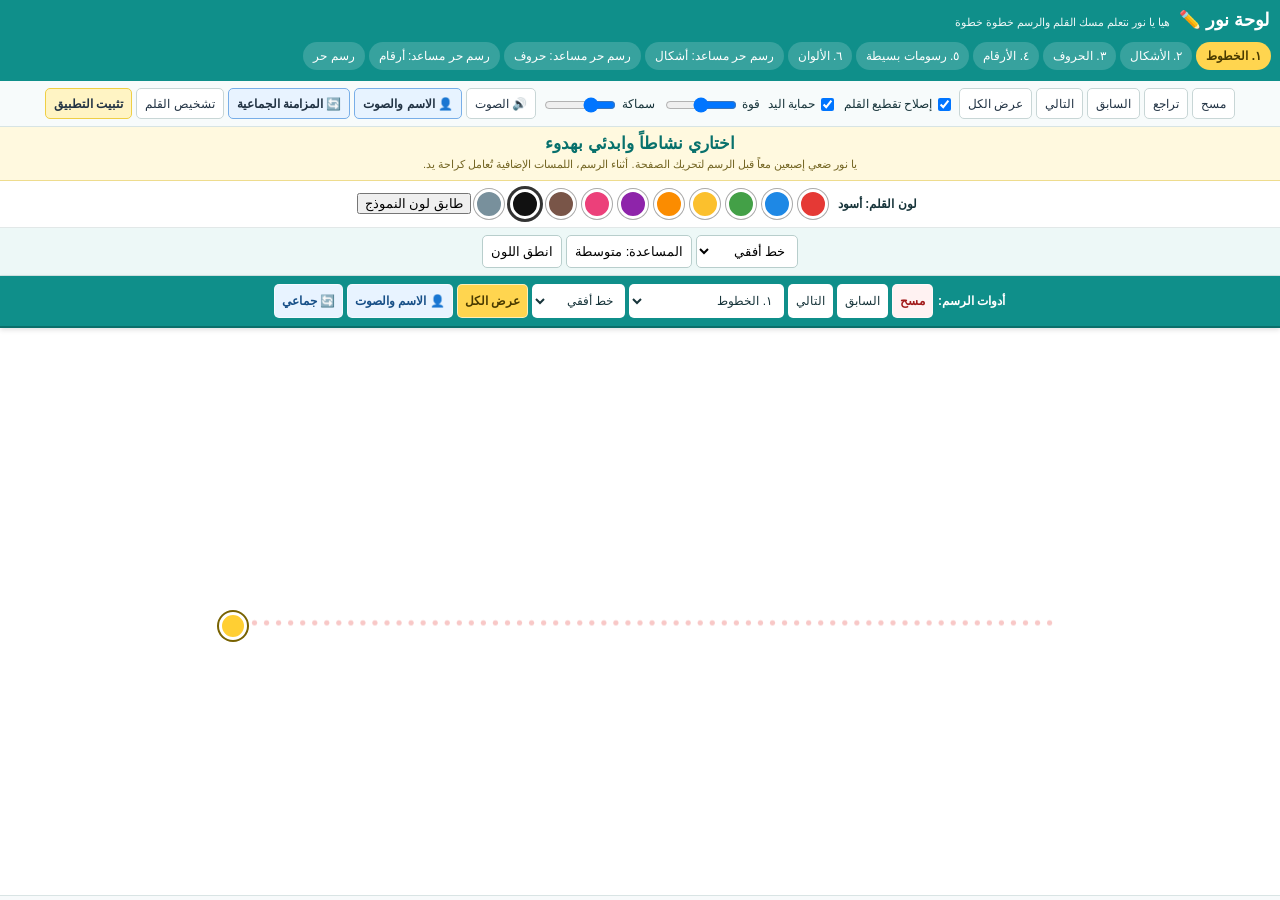
==== commit 521345e1: "Add multi-user collaborative drawing sync" ====
--- a/pen/index.html
+++ b/pen/index.html
@@ -6,26 +6,28 @@
 <meta name="theme-color" content="#0f8f8a">
 <meta name="mobile-web-app-capable" content="yes">
 <meta name="apple-mobile-web-app-capable" content="yes">
-<title>لوحة الطفل - امسك القلم وارسم</title>
+<title>لوحة الطفل - امسك القلم وارسم v8</title>
 <link rel="manifest" href="manifest.json">
 <style>
 html,body{margin:0;padding:0;height:100%;background:#eef4f4;font-family:Tahoma,Arial,sans-serif;color:#17343a}body{overflow:hidden}#page{height:100%;overflow-y:auto;-webkit-overflow-scrolling:touch}#app{min-height:100%;background:#fff}#header{background:#0f8f8a;color:#fff;padding:7px 7px 5px;box-sizing:border-box}#title{font-size:18px;font-weight:bold;display:inline-block;margin:2px 4px 5px}#subtitle{font-size:11px;opacity:.92;display:inline-block;margin:0 5px}#tabs{padding:3px 0;white-space:normal}.tab{font-family:Tahoma,Arial,sans-serif;border:0;border-radius:14px;background:rgba(255,255,255,.17);color:#fff;padding:7px 10px;margin:3px 2px;font-size:12px}.tab.active{background:#ffd54f;color:#493a00;font-weight:bold}#tools{background:#f7fbfb;border-bottom:1px solid #d7e4e4;padding:5px;text-align:center;box-sizing:border-box}#tools button,#tools select,#tools input{font-family:Tahoma,Arial,sans-serif;font-size:12px;height:31px;border:1px solid #c8d6d6;border-radius:5px;margin:2px;vertical-align:middle;background:#fff;color:#234}#tools button{padding:0 8px}#tools label{display:inline-block;font-size:12px;margin:2px 4px;white-space:nowrap}#tools input[type=range]{width:72px;height:22px;border:0;padding:0}#tools input[type=checkbox]{height:auto}#installBtn{background:#fff4c4!important;border-color:#efcf45!important;font-weight:bold}#userAudioBtn{background:#e7f3ff!important;border-color:#78aee8!important;font-weight:bold}#statusZone{min-height:54px;background:#fff9df;border-bottom:1px solid #eedc8e;padding:6px 10px;text-align:center;box-sizing:border-box}#statusText{font-size:17px;font-weight:bold;color:#08716c;min-height:23px}#statusHint{font-size:11px;color:#746624;margin-top:2px}#colorBar{background:#fff;padding:5px 4px;border-bottom:1px solid #e2e8e8;text-align:center}#colorName{display:inline-block;min-width:92px;font-size:12px;font-weight:bold;vertical-align:middle}.swatch{width:30px;height:30px;border-radius:50%;border:3px solid #fff;box-shadow:0 0 0 1px #aaa;margin:3px;vertical-align:middle;padding:0}.swatch.on{box-shadow:0 0 0 3px #333}#lessonBar{background:#edf8f7;padding:5px;text-align:center;border-bottom:1px solid #d3e5e4}#lessonBar select,#lessonBar button{font-family:Tahoma,Arial,sans-serif;font-size:13px;height:33px;border:1px solid #b8cecc;border-radius:5px;background:#fff;margin:2px;padding:0 8px}#drawQuickBar{background:#0f8f8a;color:#fff;padding:6px 5px;text-align:center;border-bottom:2px solid #0b6f6b;box-sizing:border-box;-webkit-position:sticky;position:sticky;top:0;z-index:18;box-shadow:0 2px 5px rgba(0,0,0,.12)}#drawQuickBar .qtitle{font-size:12px;font-weight:bold;margin:0 3px;vertical-align:middle}#drawQuickBar button,#drawQuickBar select{font-family:Tahoma,Arial,sans-serif;font-size:12px;height:34px;border:1px solid rgba(255,255,255,.6);border-radius:5px;background:#fff;color:#17343a;margin:2px;padding:0 7px;vertical-align:middle;max-width:190px}#drawQuickBar .danger{background:#fff2f2;color:#a21a1a;font-weight:bold}#drawQuickBar .primary{background:#ffd54f;color:#493a00;font-weight:bold}#drawQuickBar .voice{background:#e8f3ff;color:#174f87;font-weight:bold}#boardShell{position:relative;height:63vh;min-height:320px;background:#fff;overflow:hidden;border-bottom:1px solid #d9e4e4}canvas{position:absolute;left:0;top:0;width:100%;height:100%;touch-action:none;-ms-touch-action:none}#guide{z-index:1;pointer-events:none}#draw{z-index:3}#glyph{position:absolute;left:0;right:0;top:50%;margin-top:-105px;text-align:center;font:bold 210px/1 Tahoma,Arial,sans-serif;pointer-events:none;z-index:2;opacity:.20}#startDot{position:absolute;width:22px;height:22px;border-radius:50%;background:#ffcf33;border:3px solid #fff;box-shadow:0 0 0 2px #786200;z-index:4;display:none;pointer-events:none}#diag{display:none;position:absolute;left:5px;bottom:5px;background:rgba(0,0,0,.68);color:#fff;padding:4px 6px;border-radius:4px;font:10px/1.4 monospace;direction:ltr;z-index:6;pointer-events:none}#picker,#settingsPanel{display:none;position:fixed;left:4%;right:4%;top:4%;bottom:4%;background:rgba(255,255,255,.99);border:2px solid #0f8f8a;border-radius:10px;z-index:40;overflow:auto;padding:10px;text-align:center;box-sizing:border-box}#pickerTitle,#settingsTitle{font-size:19px;font-weight:bold;color:#08716c;margin:4px 58px 10px}#pickerClose,#settingsClose{position:absolute;left:7px;top:7px;height:32px;border:0;border-radius:5px;background:#eee;padding:0 10px}.pick{min-width:62px;height:58px;margin:4px;padding:3px 7px;border:1px solid #c4d0d0;background:#fff;border-radius:8px;font-family:Tahoma,Arial,sans-serif;font-size:24px}.pick.small{font-size:13px;min-width:92px}.settingsBox{max-width:760px;margin:8px auto;padding:9px;border:1px solid #d7e4e4;border-radius:8px;background:#f9fcfc;text-align:right}.settingsBox h3{margin:3px 0 8px;color:#08716c;font-size:15px}.settingsBox label{display:inline-block;margin:4px 5px;font-size:12px}.settingsBox input[type=text],.settingsBox select{height:34px;border:1px solid #b8cecc;border-radius:5px;padding:0 7px;font-family:Tahoma,Arial,sans-serif;font-size:13px;max-width:250px}.settingsBox button{min-height:34px;border:1px solid #b8cecc;border-radius:5px;background:#fff;padding:5px 9px;margin:4px;font-family:Tahoma,Arial,sans-serif;font-size:12px}.settingsBox .good{background:#e5f7e9}.settingsBox .warn{background:#fff4c4}.settingsBox .danger{background:#fff0f0;color:#9b1c1c}#audioDiag{direction:ltr;text-align:left;white-space:pre-wrap;background:#17262c;color:#e5f5f4;padding:8px;border-radius:6px;font:11px/1.55 monospace;min-height:92px}#audioAdvice{text-align:right;font-size:12px;line-height:1.7;background:#fff9df;border:1px solid #eedc8e;border-radius:6px;padding:8px;margin-top:7px}#customAudioInfo{font-size:11px;color:#546e7a;margin:5px}#progress{padding:10px;background:#f7fafb;text-align:center;font-size:12px;color:#51636a;min-height:60px}.badge{display:inline-block;background:#e0f2f1;border-radius:12px;padding:5px 9px;margin:3px}#installHelp{display:none;margin:7px auto;padding:7px;max-width:650px;background:#fff4c4;border:1px solid #e5c84a;border-radius:6px;font-size:12px;text-align:center}@media(max-width:700px){#title{font-size:16px}.tab{font-size:11px;padding:6px 8px}#tools button,#tools select{font-size:11px;height:29px}#tools label{font-size:11px}#drawQuickBar{padding:4px 2px}#drawQuickBar button,#drawQuickBar select{font-size:11px;height:31px;margin:1px;padding:0 5px;max-width:145px}#drawQuickBar .qtitle{font-size:11px}#boardShell{height:60vh;min-height:300px}#glyph{font-size:160px;margin-top:-80px}.swatch{width:27px;height:27px}.pick{min-width:54px;height:53px;font-size:22px}#settingsPanel{left:2%;right:2%;top:2%;bottom:2%}.settingsBox{text-align:center}}
+#syncPanel{display:none;position:fixed;left:3%;right:3%;top:3%;bottom:3%;background:rgba(255,255,255,.995);border:2px solid #0f8f8a;border-radius:10px;z-index:55;overflow:auto;padding:10px;text-align:center;box-sizing:border-box}#syncPanel button,#syncPanel input,#syncPanel select{font-family:Tahoma,Arial,sans-serif;font-size:13px;min-height:34px;border:1px solid #b8cecc;border-radius:5px;background:#fff;margin:4px;padding:4px 8px;box-sizing:border-box}#syncPanel input{max-width:260px;text-transform:uppercase}#syncClose{position:absolute;left:7px;top:7px}#syncTitle{font-size:20px;font-weight:bold;color:#08716c;margin:4px 60px 10px}.syncBox{max-width:780px;margin:8px auto;padding:10px;border:1px solid #d7e4e4;border-radius:8px;background:#f9fcfc;text-align:right}.syncBox h3{margin:3px 0 8px;color:#08716c;font-size:15px}.syncGood{background:#e5f7e9!important}.syncWarn{background:#fff4c4!important}.syncDanger{background:#fff0f0!important;color:#9b1c1c!important}.syncCode{direction:ltr;font:bold 22px monospace;letter-spacing:2px;color:#0b6f6b}.syncStatus{padding:8px;background:#edf8f7;border-radius:6px;margin:7px 0;line-height:1.7}.syncUsers{line-height:1.8}.syncNote{font-size:11px;color:#607d8b;line-height:1.65}.syncBadge{background:#e8f3ff!important}#syncBtn{background:#e8f3ff!important;border-color:#78aee8!important;font-weight:bold}@media(max-width:700px){#syncPanel{left:2%;right:2%;top:2%;bottom:2%}#syncPanel button,#syncPanel input,#syncPanel select{font-size:12px;max-width:96%}.syncCode{font-size:18px}}
 </style>
 </head>
 <body>
 <audio id="toneFallback" preload="auto"></audio>
 <div id="page"><div id="app">
 <div id="header"><div id="title">لوحة نور ✏️</div><div id="subtitle">نتعلم مسك القلم والرسم خطوة خطوة</div><div id="tabs"></div></div>
-<div id="tools"><button id="clearBtn">مسح</button><button id="undoBtn">تراجع</button><button id="prevBtn">السابق</button><button id="nextBtn">التالي</button><button id="showAllBtn">عرض الكل</button><label><input id="repair" type="checkbox" checked> إصلاح تقطيع القلم</label><label><input id="palm" type="checkbox" checked> حماية اليد</label><label>قوة <input id="repairPower" type="range" min="1" max="5" value="3"></label><label>سماكة <input id="width" type="range" min="2" max="18" value="7"></label><button id="voiceBtn">🔊 الصوت</button><button id="userAudioBtn">👤 الاسم والصوت</button><button id="diagBtn">تشخيص القلم</button><button id="installBtn">تثبيت التطبيق</button></div>
+<div id="tools"><button id="clearBtn">مسح</button><button id="undoBtn">تراجع</button><button id="prevBtn">السابق</button><button id="nextBtn">التالي</button><button id="showAllBtn">عرض الكل</button><label><input id="repair" type="checkbox" checked> إصلاح تقطيع القلم</label><label><input id="palm" type="checkbox" checked> حماية اليد</label><label>قوة <input id="repairPower" type="range" min="1" max="5" value="3"></label><label>سماكة <input id="width" type="range" min="2" max="18" value="7"></label><button id="voiceBtn">🔊 الصوت</button><button id="userAudioBtn">👤 الاسم والصوت</button><button id="syncBtn">🔄 المزامنة الجماعية</button><button id="diagBtn">تشخيص القلم</button><button id="installBtn">تثبيت التطبيق</button></div>
 <div id="statusZone"><div id="statusText">اختاري نشاطاً وابدئي بهدوء</div><div id="statusHint">ضعي إصبعين معاً قبل الرسم لتحريك الصفحة. أثناء الرسم، اللمسات الإضافية تُعامل كراحة يد.</div></div>
 <div id="colorBar"><span id="colorName">لون القلم: أسود</span><span id="palette"></span><button id="matchColorBtn">طابق لون النموذج</button></div>
 <div id="lessonBar"><select id="itemSelect"></select><button id="assistBtn">المساعدة: متوسطة</button><button id="speakColorBtn">انطق اللون</button></div>
-<div id="drawQuickBar"><span class="qtitle">أدوات الرسم:</span><button id="quickClearBtn" class="danger">مسح</button><button id="quickPrevBtn">السابق</button><button id="quickNextBtn">التالي</button><select id="quickModeSelect" title="نوع التدريب"></select><select id="quickItemSelect" title="الحرف أو الرقم أو الشكل"></select><button id="quickShowAllBtn" class="primary">عرض الكل</button><button id="quickAudioBtn" class="voice">👤 الاسم والصوت</button></div>
+<div id="drawQuickBar"><span class="qtitle">أدوات الرسم:</span><button id="quickClearBtn" class="danger">مسح</button><button id="quickPrevBtn">السابق</button><button id="quickNextBtn">التالي</button><select id="quickModeSelect" title="نوع التدريب"></select><select id="quickItemSelect" title="الحرف أو الرقم أو الشكل"></select><button id="quickShowAllBtn" class="primary">عرض الكل</button><button id="quickAudioBtn" class="voice">👤 الاسم والصوت</button><button id="quickSyncBtn" class="voice">🔄 جماعي</button></div>
 <div id="boardShell"><canvas id="guide"></canvas><div id="glyph"></div><canvas id="draw"></canvas><div id="startDot"></div><div id="diag"></div></div>
-<div id="progress"><span class="badge" id="badgeMode">النشاط</span><span class="badge" id="badgeColor">اللون</span><span class="badge" id="badgeStrokes">المحاولات: ٠</span><span class="badge" id="badgeUser">المستخدم: نور</span><span class="badge" id="badgeAudio">الصوت: جاهز للاختبار</span><div id="installHelp"></div></div>
+<div id="progress"><span class="badge" id="badgeMode">النشاط</span><span class="badge" id="badgeColor">اللون</span><span class="badge" id="badgeStrokes">المحاولات: ٠</span><span class="badge" id="badgeUser">المستخدم: نور</span><span class="badge" id="badgeAudio">الصوت: جاهز للاختبار</span><span class="badge syncBadge" id="badgeSync">المزامنة: غير متصل</span><div id="installHelp"></div></div>
 </div></div>
 <div id="picker"><button id="pickerClose">إغلاق</button><div id="pickerTitle"></div><div id="pickerButtons"></div></div>
 <div id="settingsPanel"><button id="settingsClose">إغلاق</button><div id="settingsTitle">👤 اسم الطفل والصوت</div><div class="settingsBox"><h3>اسم مستخدم التطبيق</h3><label>الاسم <input id="userNameInput" type="text" maxlength="30" value="نور"></label><label>النوع <select id="genderSelect"><option value="girl">بنت</option><option value="boy">ولد</option></select></label><button id="saveUserBtn" class="good">حفظ الاسم</button><div id="userSaveNote">يتغير اسم اللوحة ورسائل التشجيع والنطق بهذا الاسم حتى تغييره.</div></div><div class="settingsBox"><h3>اختيار محرك وصوت العربية</h3><label>الصوت <select id="voiceSelect"><option value="auto">تلقائي - أفضل صوت عربي</option></select></label><label>سرعة <select id="rateSelect"><option value="0.72">بطيء</option><option value="0.86" selected>مناسب للطفل</option><option value="1">عادي</option></select></label><br><button id="refreshVoicesBtn">تحديث قائمة الأصوات</button><button id="unlockAudioBtn" class="good">تهيئة الصوت لهذا الجهاز</button><button id="testToneBtn">اختبار النغمة 🔔</button><button id="testSpeechBtn">اختبار النطق العربي</button><button id="testCheerBtn">اختبار تشجيع متنوع</button><button id="stopAudioBtn" class="danger">إيقاف الصوت</button></div><div class="settingsBox"><h3>صوت احتياطي مسجل - مفيد جداً للتاب القديم</h3><div>إذا لم يدعم الجهاز النطق العربي، يمكنك اختيار حتى ثلاثة ملفات MP3 أو WAV قصيرة مسجلة بصوت حقيقي، وسيستخدمها التطبيق تلقائياً عند فشل النطق.</div><input id="customAudioInput" type="file" accept="audio/*" multiple><button id="testCustomBtn">اختبار الصوت المسجل</button><button id="clearCustomBtn" class="danger">حذف الأصوات المسجلة</button><div id="customAudioInfo">لا توجد ملفات احتياطية محفوظة.</div></div><div class="settingsBox"><h3>اختبار وتشخيص الصوت</h3><div id="audioDiag"></div><div id="audioAdvice"></div></div></div>
+<div id="syncPanel"><button id="syncClose">إغلاق</button><div id="syncTitle">🔄 المزامنة والعمل الجماعي</div><div class="syncBox"><h3>إنشاء جلسة أو الدخول إليها</h3><label>رمز المشاركة <input id="syncRoomInput" type="text" maxlength="16" placeholder="مثال: NOOR25"></label><button id="syncGenerateBtn">توليد رمز تلقائي</button><br><label>صلاحية التحكم <select id="syncAdminMode"><option value="creator">المنشئ فقط أدمن</option><option value="all">الجميع أدمن</option></select></label><br><button id="syncCreateBtn" class="syncGood">إنشاء جلسة</button><button id="syncJoinBtn" class="syncGood">دخول بالرمز</button><button id="syncLeaveBtn" class="syncDanger">مغادرة</button></div><div class="syncBox"><h3>المشاركة</h3><div>الرمز الحالي: <span id="syncCodeView" class="syncCode">—</span></div><button id="syncCopyCodeBtn">نسخ الرمز</button><button id="syncShareBtn" class="syncWarn">مشاركة الرابط</button><input id="syncLinkInput" type="text" readonly style="width:95%;max-width:650px;direction:ltr;text-transform:none" value=""><div class="syncNote">يمكن للمستخدم الآخر فتح رابط المشاركة مباشرة أو إدخال الرمز يدويًا. لا يحتاج إلى حساب داخل التطبيق.</div></div><div class="syncBox"><h3>الحالة والمشاركون</h3><div id="syncStatus" class="syncStatus">غير متصل</div><div id="syncUsers" class="syncUsers">لا يوجد مشاركون بعد.</div></div><div class="syncBox"><h3>ما الذي تتم مزامنته؟</h3><div class="syncNote">الرسمات تُزامن بين الجميع. إذا كانت صلاحية الأدمن «الجميع»، فتتزامن أيضًا تغييرات النشاط والحرف أو الرقم أو الشكل ومستوى المساعدة والمسح والتراجع. وإذا كانت «المنشئ فقط»، يستطيع الآخرون الرسم والمشاركة لكن التحكم بالشاشة يبقى عند المنشئ.</div><div id="syncCompat" class="syncNote"></div></div></div>
 <script>
 (function(){
 'use strict';
@@ -57,15 +59,23 @@
 function buildTabs(){var i,b;tabs.innerHTML='';for(i=0;i<modes.length;i++){b=document.createElement('button');b.className='tab'+(i===modeIndex?' active':'');b.innerHTML=modes[i].name;b.setAttribute('data-i',i);b.onclick=function(){modeIndex=parseInt(this.getAttribute('data-i'),10);refreshMode()};tabs.appendChild(b)}}function buildPalette(){var i,b;palette.innerHTML='';for(i=0;i<colors.length;i++){b=document.createElement('button');b.className='swatch'+(colors[i].hex===penColor?' on':'');b.style.backgroundColor=colors[i].hex;b.title=colors[i].name;b.setAttribute('data-i',i);b.onclick=function(){choosePenColor(parseInt(this.getAttribute('data-i'),10))};palette.appendChild(b)}}function choosePenColor(i){penColor=colors[i].hex;colorName.innerHTML='لون القلم: '+colors[i].name;buildPalette();badgeColor.innerHTML='اللون: '+colors[i].name;speakSmart(colors[i].name,false)}function matchGuideColor(){var i=findColorIndex(guideColor);if(i<0)i=0;choosePenColor(i)}function findColorIndex(hex){var i;for(i=0;i<colors.length;i++)if(colors[i].hex===hex)return i;return -1}
 function buildQuickModes(){var i,opt;quickModeSelect.options.length=0;for(i=0;i<modes.length;i++){opt=document.createElement('option');opt.value=i;opt.text=modes[i].name;quickModeSelect.appendChild(opt)}quickModeSelect.selectedIndex=modeIndex}function syncQuickItems(){var i,opt;quickItemSelect.options.length=0;for(i=0;i<itemSelect.options.length;i++){opt=document.createElement('option');opt.value=itemSelect.options[i].value;opt.text=itemSelect.options[i].text;quickItemSelect.appendChild(opt)}quickItemSelect.selectedIndex=itemSelect.selectedIndex<0?0:itemSelect.selectedIndex;quickModeSelect.selectedIndex=modeIndex}function populateItems(){var m=currentMode(),i,opt;itemSelect.options.length=0;for(i=0;i<m.items.length;i++){opt=document.createElement('option');opt.value=itemId(m.items[i]);opt.text=itemLabel(m.items[i]);itemSelect.appendChild(opt)}itemSelect.selectedIndex=0;syncQuickItems()}function refreshMode(){buildTabs();populateItems();clearDraw();drawGuide();badgeMode.innerHTML=currentMode().name;setStatus(modeStatus());scrollBoardIntoView()}function modeStatus(){var id=currentMode().id,p='يا '+esc(userName)+' ';if(id==='free')return p+(userGender==='girl'?'ارسمي ما تحبين بحرية':'ارسم ما تحب بحرية');if(id.indexOf('free_')===0)return p+'الرسم الحر هنا معه نموذج خفيف يساعد عند الحاجة';if(id==='colors')return p+'تعلّم اللون وتتبّع الشكل معاً';return p+'تتبّع النموذج بهدوء ثم أعد المحاولة'}function scrollBoardIntoView(){setTimeout(function(){try{var y=board.offsetTop-150;if(y<0)y=0;page.scrollTop=y}catch(e){}},30)}
 function size(){var r=board.getBoundingClientRect(),dpr=window.devicePixelRatio||1;if(dpr>2)dpr=2;canvas.width=Math.max(1,Math.round(r.width*dpr));canvas.height=Math.max(1,Math.round(r.height*dpr));guide.width=canvas.width;guide.height=canvas.height;ctx.setTransform(dpr,0,0,dpr,0,0);gctx.setTransform(dpr,0,0,dpr,0,0);redraw();drawGuide()}function posTouch(t){var r=canvas.getBoundingClientRect();return{x:t.clientX-r.left,y:t.clientY-r.top,t:now()}}function posMouse(e){var r=canvas.getBoundingClientRect();return{x:e.clientX-r.left,y:e.clientY-r.top,t:now()}}function setPen(){ctx.lineCap='round';ctx.lineJoin='round';ctx.strokeStyle=penColor;ctx.lineWidth=parseInt(width.value,10)||7}function segment(a,b){setPen();ctx.beginPath();ctx.moveTo(a.x,a.y);ctx.lineTo(b.x,b.y);ctx.stroke()}function smoothTo(p){if(!last){last=p;prev=p;return}if(dist(last,p)>cfg().jump){stats.jumps++;updateDiag();return}setPen();var mx=(last.x+p.x)/2,my=(last.y+p.y)/2;ctx.beginPath();ctx.moveTo(prev.x,prev.y);ctx.quadraticCurveTo(last.x,last.y,mx,my);ctx.stroke();prev={x:mx,y:my,t:p.t};last=p}function begin(p){stats.starts++;strokeCount++;var c=cfg();if(repair.checked&&lastEnd&&(p.t-lastEndTime)<=c.maxGap&&dist(lastEnd,p)<=c.maxDist){segment(lastEnd,p);stats.repaired++;if(strokes.length){currentStroke=strokes[strokes.length-1]}else{currentStroke=[];strokes.push(currentStroke)}}else{currentStroke=[];strokes.push(currentStroke)}currentStroke.push({x:p.x,y:p.y,c:penColor});drawing=true;last=p;prev=p;updateDiag();badgeStrokes.innerHTML='المحاولات: '+arabicDigits(strokeCount)}function move(p){if(!drawing)return;stats.moves++;if(last&&dist(last,p)>cfg().jump){stats.jumps++;updateDiag();return}smoothTo(p);if(currentStroke)currentStroke.push({x:p.x,y:p.y,c:penColor});updateDiag()}function end(p){if(!drawing)return;stats.ends++;if(p&&last&&dist(last,p)>1&&dist(last,p)<cfg().jump)move(p);if(last)segment(prev||last,last);drawing=false;lastEnd=last;lastEndTime=now();last=null;prev=null;activeTouchId=null;updateDiag();cheer()}function redraw(){ctx.clearRect(0,0,canvas.width,canvas.height);var s,i,st;for(s=0;s<strokes.length;s++){st=strokes[s];if(!st||!st.length)continue;ctx.lineCap='round';ctx.lineJoin='round';ctx.lineWidth=parseInt(width.value,10)||7;ctx.strokeStyle=st[0].c||penColor;ctx.beginPath();ctx.moveTo(st[0].x,st[0].y);for(i=1;i<st.length;i++)ctx.lineTo(st[i].x,st[i].y);ctx.stroke()}}function clearDraw(){strokes=[];ctx.clearRect(0,0,canvas.width,canvas.height);drawing=false;last=null;prev=null;lastEnd=null;activeTouchId=null;strokeCount=0;stats={starts:0,moves:0,ends:0,repaired:0,palm:0,jumps:0};badgeStrokes.innerHTML='المحاولات: ٠';updateDiag()}function undo(){strokes.pop();redraw()}function findTouch(list,id){var i;if(!list)return null;for(i=0;i<list.length;i++)if(list[i].identifier===id)return list[i];return null}function averageY(list){var i,y=0;if(!list||!list.length)return 0;for(i=0;i<list.length;i++)y+=list[i].clientY;return y/list.length}
-function isArabicVoice(v){var l=((v&&v.lang)||'').toLowerCase(),n=((v&&v.name)||'').toLowerCase();return l.indexOf('ar')===0||n.indexOf('arab')>=0||n.indexOf('عرب')>=0}function voiceKey(v){return(v.voiceURI||v.name||'')+'|'+(v.lang||'')}function refreshVoices(){voices=[];arabicVoices=[];try{if(window.speechSynthesis&&speechSynthesis.getVoices){voices=speechSynthesis.getVoices()||[]}}catch(e){}var i;for(i=0;i<voices.length;i++)if(isArabicVoice(voices[i]))arabicVoices.push(voices[i]);var old=selectedVoiceKey,arr=[],seen={},v,opt;voiceSelect.options.length=0;opt=document.createElement('option');opt.value='auto';opt.text='تلقائي - أفضل صوت عربي';voiceSelect.appendChild(opt);for(i=0;i<arabicVoices.length;i++){v=arabicVoices[i];seen[voiceKey(v)]=1;arr.push(v)}for(i=0;i<voices.length;i++){v=voices[i];if(!seen[voiceKey(v)])arr.push(v)}for(i=0;i<arr.length;i++){v=arr[i];opt=document.createElement('option');opt.value=voiceKey(v);opt.text=(isArabicVoice(v)?'★ عربي - ':'')+(v.name||'صوت')+' ('+(v.lang||'?')+')';voiceSelect.appendChild(opt)}voiceSelect.value=old;if(voiceSelect.selectedIndex<0){voiceSelect.value='auto';selectedVoiceKey='auto'}refreshAudioDiag()}function resolveVoice(){var i;if(selectedVoiceKey!=='auto'){for(i=0;i<voices.length;i++)if(voiceKey(voices[i])===selectedVoiceKey)return voices[i]}if(arabicVoices.length)return arabicVoices[0];return null}function audioContextSupported(){return !!(window.AudioContext||window.webkitAudioContext)}function ensureAudioContext(){try{var AC=window.AudioContext||window.webkitAudioContext;if(!AC)return null;if(!audioCtx)audioCtx=new AC();if(audioCtx.state==='suspended'&&audioCtx.resume)audioCtx.resume();return audioCtx}catch(e){return null}}function playTone(){lastToneState='جارٍ تشغيل النغمة';badgeAudio.innerHTML='الصوت: اختبار النغمة';refreshAudioDiag();var ac=ensureAudioContext();if(ac){try{var o=ac.createOscillator(),g=ac.createGain();o.frequency.value=660;g.gain.value=.045;o.connect(g);g.connect(ac.destination);o.start(0);setTimeout(function(){try{o.frequency.value=880}catch(e){}},100);setTimeout(function(){try{o.stop(0)}catch(e){}lastToneState='تم إرسال النغمة عبر WebAudio';badgeAudio.innerHTML='الصوت: النغمة أرسلت';refreshAudioDiag()},220);return true}catch(e){}}lastToneState='فشل تشغيل النغمة - لا يدعم الجهاز WebAudio';badgeAudio.innerHTML='الصوت: فشل النغمة';refreshAudioDiag();return false}function stopAudio(){try{if(window.speechSynthesis)speechSynthesis.cancel()}catch(e){}lastSpeechState='تم الإيقاف';badgeAudio.innerHTML='الصوت: متوقف';refreshAudioDiag()}function playCustomAudio(){if(!customAudios.length)return false;try{var i=Math.floor(Math.random()*customAudios.length),a=new Audio(customAudios[i]);a.volume=1;a.play();lastSpeechState='تشغيل صوت احتياطي مسجل';badgeAudio.innerHTML='الصوت: ملف مسجل';refreshAudioDiag();return true}catch(e){lastSpeechState='فشل الصوت الاحتياطي';refreshAudioDiag();return false}}function fallbackVoice(){if(playCustomAudio())return;playTone()}function speakSmart(text,allowFallback){if(!voiceEnabled)return false;var supported=!!(window.speechSynthesis&&window.SpeechSynthesisUtterance);if(!supported){lastSpeechState='هذا المتصفح لا يدعم SpeechSynthesis';badgeAudio.innerHTML='الصوت: يحتاج بديل';refreshAudioDiag();if(allowFallback!==false)fallbackVoice();return false}if(!voices.length)refreshVoices();var v=resolveVoice();if(voices.length>0&&!v&&selectedVoiceKey==='auto'){lastSpeechState='لا يوجد صوت عربي في محرك الجهاز';badgeAudio.innerHTML='الصوت: العربية غير مثبتة';refreshAudioDiag();if(allowFallback!==false)fallbackVoice();return false}try{speechSynthesis.cancel();if(speechSynthesis.resume)speechSynthesis.resume();var u=new SpeechSynthesisUtterance(text),started=false,finished=false,fallbackDone=false;u.lang=(v&&v.lang)||'ar-SA';if(v)u.voice=v;u.rate=speechRate;u.pitch=1;u.volume=1;lastSpeechState='محاولة النطق: '+text;badgeAudio.innerHTML='الصوت: جارٍ النطق';refreshAudioDiag();u.onstart=function(){started=true;lastSpeechState='بدأ النطق بنجاح';badgeAudio.innerHTML='الصوت: يعمل';refreshAudioDiag()};u.onend=function(){finished=true;lastSpeechState='اكتمل النطق';badgeAudio.innerHTML='الصوت: يعمل';refreshAudioDiag()};u.onerror=function(ev){finished=true;lastSpeechState='خطأ TTS: '+((ev&&ev.error)||'غير معروف');badgeAudio.innerHTML='الصوت: تعذر النطق';refreshAudioDiag();if(!fallbackDone&&allowFallback!==false){fallbackDone=true;fallbackVoice()}};setTimeout(function(){try{speechSynthesis.speak(u)}catch(e){u.onerror&&u.onerror({error:'speak failed'})}},50);setTimeout(function(){if(!started&&!finished){try{speechSynthesis.cancel()}catch(e){}lastSpeechState='انتهت مهلة بدء النطق';badgeAudio.innerHTML='الصوت: TTS لم يبدأ';refreshAudioDiag();if(!fallbackDone&&allowFallback!==false){fallbackDone=true;fallbackVoice()}}},1800);return true}catch(e){lastSpeechState='استثناء TTS: '+e.message;refreshAudioDiag();if(allowFallback!==false)fallbackVoice();return false}}function genderCheer(){var n=userName,g=userGender,arr;if(g==='girl'){arr=[['🌟 أحسنتِ يا '+n,'أحسنتي يا '+n],['👏 رائع يا '+n,'رائع يا '+n],['⭐ ممتاز يا '+n,'ممتاز يا '+n],['🎨 عمل جميل يا '+n,'عمل جميل يا '+n],['💪 استمري يا '+n,'استمري يا '+n],['✨ أبدعتِ يا '+n,'أبدعتي يا '+n],['🌈 محاولة جميلة يا '+n,'محاولة جميلة يا '+n],['🏅 تقدم رائع يا '+n,'تقدم رائع يا '+n]]}else{arr=[['🌟 أحسنت يا '+n,'أحسنت يا '+n],['👏 رائع يا '+n,'رائع يا '+n],['⭐ ممتاز يا '+n,'ممتاز يا '+n],['🎨 عمل جميل يا '+n,'عمل جميل يا '+n],['💪 استمر يا '+n,'استمر يا '+n],['✨ أبدعت يا '+n,'أبدعت يا '+n],['🌈 محاولة جميلة يا '+n,'محاولة جميلة يا '+n],['🏅 تقدم رائع يا '+n,'تقدم رائع يا '+n]]}var i=Math.floor(Math.random()*arr.length);if(arr.length>1&&i===lastCheer)i=(i+1)%arr.length;lastCheer=i;return arr[i]}function cheer(){var t=now();if(t-cheerAt<1700)return;cheerAt=t;var c=genderCheer();setStatus(esc(c[0]));playTone();speakSmart(c[1],true);setTimeout(function(){setStatus(modeStatus())},2200)}function speakColor(){var i=findColorIndex(guideColor);if(i<0)i=0;speakSmart('اللون '+colors[i].name,true)}function testSpeech(){speakSmart('مرحبا يا '+userName+' هذا اختبار للصوت العربي',true)}function testCheer(){var c=genderCheer();setStatus(esc(c[0]));speakSmart(c[1],true)}function primeAudio(){lastToneState='تم طلب تهيئة الصوت';ensureAudioContext();try{if(window.speechSynthesis){speechSynthesis.cancel();if(speechSynthesis.resume)speechSynthesis.resume()}}catch(e){}playTone();setTimeout(function(){refreshVoices();speakSmart('مرحبا يا '+userName,false)},260);storeSet('pk_audio_unlocked','1');refreshAudioDiag()}function updateCustomInfo(){customAudioInfo.innerHTML=customAudios.length?('تم حفظ '+arabicDigits(customAudios.length)+' ملف صوت احتياطي لهذا الجهاز.'):'لا توجد ملفات احتياطية محفوظة.'}function loadCustomFiles(){var fs=customAudioInput.files;if(!fs||!fs.length)return;var max=Math.min(3,fs.length),done=0,total=0,result=[];function finish(){if(done<max)return;customAudios=result;if(total<=2600000){if(!storeSet('pk_custom_audio',JSON.stringify(customAudios)))customAudioInfo.innerHTML='تم تحميل الصوت للجلسة الحالية لكن التخزين الدائم غير متاح.'}else{customAudioInfo.innerHTML='الملفات كبيرة جداً للحفظ الدائم. استخدم ملفات MP3 قصيرة.'}updateCustomInfo();refreshAudioDiag()}for(var i=0;i<max;i++){(function(f){if(f.size>1300000){done++;finish();return}var r=new FileReader();r.onload=function(){var d=''+r.result;total+=d.length;result.push(d);done++;finish()};r.onerror=function(){done++;finish()};r.readAsDataURL(f)})(fs[i])}}function clearCustom(){customAudios=[];storeRemove('pk_custom_audio');updateCustomInfo();refreshAudioDiag()}function audioCan(type){try{var a=document.createElement('audio');return a&&a.canPlayType?a.canPlayType(type):''}catch(e){return''}}function refreshAudioDiag(){var tts=!!(window.speechSynthesis&&window.SpeechSynthesisUtterance),v=resolveVoice(),ls=storeSet('pk_test','1');storeRemove('pk_test');audioDiag.innerHTML='TTS API: '+(tts?'YES':'NO')+'\nVoices: '+voices.length+'\nArabic voices: '+arabicVoices.length+'\nSelected: '+(v?((v.name||'?')+' / '+(v.lang||'?')):selectedVoiceKey)+'\nAudioContext: '+(audioContextSupported()?'YES':'NO')+'\nWAV: '+(audioCan('audio/wav')||'unknown')+'\nMP3: '+(audioCan('audio/mpeg')||'unknown')+'\nStorage: '+(ls?'YES':'NO')+'\nProtocol: '+location.protocol+'\nLast speech: '+lastSpeechState+'\nLast tone: '+lastToneState+'\nCustom clips: '+customAudios.length;var msg='';if(!tts)msg+='هذا المتصفح لا يوفر محرك نطق مباشر. استخدم ملفات الصوت المسجلة الاحتياطية. وعلى Android جرّب تثبيت أو تحديث Google Speech Services / تحويل النص إلى كلام ثم تثبيت بيانات اللغة العربية. ';else if(voices.length&&arabicVoices.length===0)msg+='محرك النطق موجود لكن لا يظهر صوت عربي. من إعدادات Android افتح اللغة والإدخال ← تحويل النص إلى كلام، اختر محرك Google أو المحرك المتاح ونزّل بيانات العربية، ثم أغلق المتصفح وافتحه من جديد واضغط «تحديث قائمة الأصوات». ';else if(!voices.length)msg+='المحرك موجود لكن قائمة الأصوات لم تصل بعد. اضغط «تهيئة الصوت لهذا الجهاز» ثم «تحديث قائمة الأصوات». بعض الأجهزة لا تعرض القائمة إلا بعد أول تفاعل. ';else msg+='يوجد صوت عربي ظاهر. اختر الصوت الذي تسمعه بوضوح، ثم اضغط اختبار النطق. ';msg+='إذا سمعت اختبار النغمة ولم تسمع الكلام فالمشكلة في TTS أو بيانات العربية، وليست في سماعة الجهاز. إذا لم تسمع النغمة أيضاً فارفع مستوى صوت الوسائط، ألغِ الصامت، واضغط تهيئة الصوت من داخل الصفحة.';audioAdvice.innerHTML=msg}
+function isArabicVoice(v){var l=((v&&v.lang)||'').toLowerCase(),n=((v&&v.name)||'').toLowerCase();return l.indexOf('ar')===0||n.indexOf('arab')>=0||n.indexOf('عرب')>=0}function voiceKey(v){return(v.voiceURI||v.name||'')+'|'+(v.lang||'')}function refreshVoices(){voices=[];arabicVoices=[];try{if(window.speechSynthesis&&speechSynthesis.getVoices){voices=speechSynthesis.getVoices()||[]}}catch(e){}var i;for(i=0;i<voices.length;i++)if(isArabicVoice(voices[i]))arabicVoices.push(voices[i]);var old=selectedVoiceKey,arr=[],seen={},v,opt;voiceSelect.options.length=0;opt=document.createElement('option');opt.value='auto';opt.text='تلقائي - أفضل صوت عربي';voiceSelect.appendChild(opt);for(i=0;i<arabicVoices.length;i++){v=arabicVoices[i];seen[voiceKey(v)]=1;arr.push(v)}for(i=0;i<voices.length;i++){v=voices[i];if(!seen[voiceKey(v)])arr.push(v)}for(i=0;i<arr.length;i++){v=arr[i];opt=document.createElement('option');opt.value=voiceKey(v);opt.text=(isArabicVoice(v)?'★ عربي - ':'')+(v.name||'صوت')+' ('+(v.lang||'?')+')';voiceSelect.appendChild(opt)}voiceSelect.value=old;if(voiceSelect.selectedIndex<0){voiceSelect.value='auto';selectedVoiceKey='auto'}refreshAudioDiag()}function resolveVoice(){var i;if(selectedVoiceKey!=='auto'){for(i=0;i<voices.length;i++)if(voiceKey(voices[i])===selectedVoiceKey)return voices[i]}if(arabicVoices.length)return arabicVoices[0];return null}function audioContextSupported(){return !!(window.AudioContext||window.webkitAudioContext)}function ensureAudioContext(){try{var AC=window.AudioContext||window.webkitAudioContext;if(!AC)return null;if(!audioCtx)audioCtx=new AC();if(audioCtx.state==='suspended'&&audioCtx.resume)audioCtx.resume();return audioCtx}catch(e){return null}}function playTone(){lastToneState='جارٍ تشغيل النغمة';badgeAudio.innerHTML='الصوت: اختبار النغمة';refreshAudioDiag();var ac=ensureAudioContext();if(ac){try{var o=ac.createOscillator(),g=ac.createGain();o.frequency.value=660;g.gain.value=.045;o.connect(g);g.connect(ac.destination);o.start(0);setTimeout(function(){try{o.frequency.value=880}catch(e){}},100);setTimeout(function(){try{o.stop(0)}catch(e){}lastToneState='تم إرسال النغمة عبر WebAudio';badgeAudio.innerHTML='الصوت: النغمة أرسلت';refreshAudioDiag()},220);return true}catch(e){}}lastToneState='فشل تشغيل النغمة - لا يدعم الجهاز WebAudio';badgeAudio.innerHTML='الصوت: فشل النغمة';refreshAudioDiag();return false}function stopAudio(){try{if(window.speechSynthesis)speechSynthesis.cancel()}catch(e){}lastSpeechState='تم الإيقاف';badgeAudio.innerHTML='الصوت: متوقف';refreshAudioDiag()}function playCustomAudio(){if(!customAudios.length)return false;try{var i=Math.floor(Math.random()*customAudios.length),a=new Audio(customAudios[i]);a.volume=1;a.play();lastSpeechState='تشغيل صوت احتياطي مسجل';badgeAudio.innerHTML='الصوت: ملف مسجل';refreshAudioDiag();return true}catch(e){lastSpeechState='فشل الصوت الاحتياطي';refreshAudioDiag();return false}}function fallbackVoice(){if(playCustomAudio())return;playTone()}function resetTtsQueue(){try{if(!window.speechSynthesis)return;speechSynthesis.cancel();if(speechSynthesis.paused&&speechSynthesis.resume)speechSynthesis.resume()}catch(e){}}
+function runUtterance(text,lang,voice,allowFallback,label,onDone){if(!voiceEnabled)return false;if(!(window.speechSynthesis&&window.SpeechSynthesisUtterance)){lastSpeechState='هذا المتصفح لا يدعم SpeechSynthesis';badgeAudio.innerHTML='الصوت: يحتاج بديل';refreshAudioDiag();if(allowFallback!==false)fallbackVoice();return false}var u,started=false,ended=false,timer=null;try{u=new SpeechSynthesisUtterance(text);u.lang=lang||'ar-SA';if(voice)u.voice=voice;u.rate=speechRate;u.pitch=1;u.volume=1;u.onstart=function(){started=true;lastSpeechState='بدأ النطق: '+label;badgeAudio.innerHTML='الصوت: يعمل';refreshAudioDiag()};u.onend=function(){ended=true;if(timer)clearTimeout(timer);lastSpeechState='اكتمل النطق: '+label;badgeAudio.innerHTML='الصوت: يعمل';refreshAudioDiag();if(onDone)onDone(true)};u.onerror=function(ev){ended=true;if(timer)clearTimeout(timer);lastSpeechState='خطأ '+label+': '+((ev&&ev.error)||'غير معروف');badgeAudio.innerHTML='الصوت: إعادة محاولة';refreshAudioDiag();if(onDone)onDone(false)};lastSpeechState='إرسال إلى '+label+' / '+u.lang;badgeAudio.innerHTML='الصوت: جارٍ النطق';refreshAudioDiag();speechSynthesis.speak(u);timer=setTimeout(function(){if(started||ended)return;var busy=false;try{busy=!!(speechSynthesis.speaking||speechSynthesis.pending)}catch(e){}if(busy){lastSpeechState=label+' في الانتظار، سنعطيه وقتاً إضافياً';badgeAudio.innerHTML='الصوت: المحرك ينتظر';refreshAudioDiag();timer=setTimeout(function(){if(!started&&!ended){resetTtsQueue();if(onDone)onDone(false)}},2600)}else{if(onDone)onDone(false)}},1800);return true}catch(e){lastSpeechState='استثناء '+label+': '+e.message;refreshAudioDiag();if(onDone)onDone(false);return false}}
+function compatSpeak(text,allowFallback){var attempts=[],v=resolveVoice(),done=false,idx=0;if(v&&isArabicVoice(v))attempts.push({lang:v.lang||'ar-SA',voice:v,label:'الصوت العربي المختار'});attempts.push({lang:'ar-SA',voice:null,label:'النظام ar-SA'});attempts.push({lang:'ar',voice:null,label:'النظام ar'});attempts.push({lang:'ar-EG',voice:null,label:'النظام ar-EG'});function next(ok){if(done)return;if(ok){done=true;return}resetTtsQueue();if(idx>=attempts.length){done=true;lastSpeechState='تعذر بدء TTS بعد عدة محاولات';badgeAudio.innerHTML='الصوت: استخدم البديل';refreshAudioDiag();if(allowFallback!==false)fallbackVoice();return}var a=attempts[idx++];setTimeout(function(){runUtterance(text,a.lang,a.voice,false,a.label,next)},idx===1?60:180)}resetTtsQueue();next(false);return true}
+function systemSpeak(text,lang,allowFallback){resetTtsQueue();setTimeout(function(){runUtterance(text,lang||'ar-SA',null,false,'صوت النظام المباشر',function(ok){if(!ok){if((lang||'ar-SA')!=='ar')runUtterance(text,'ar',null,false,'صوت النظام ar',function(ok2){if(!ok2&&allowFallback!==false)compatSpeak(text,allowFallback)});else if(allowFallback!==false)compatSpeak(text,allowFallback)}})},80);return true}
+function speakSmart(text,allowFallback){if(!voiceEnabled)return false;if(!(window.speechSynthesis&&window.SpeechSynthesisUtterance)){lastSpeechState='هذا المتصفح لا يدعم SpeechSynthesis';badgeAudio.innerHTML='الصوت: يحتاج بديل';refreshAudioDiag();if(allowFallback!==false)fallbackVoice();return false}if(!voices.length)refreshVoices();return compatSpeak(text,allowFallback)}
+function genderCheer(){var n=userName,g=userGender,arr;if(g==='girl'){arr=[['🌟 أحسنتِ يا '+n,'أحسنتي يا '+n],['👏 رائع يا '+n,'رائع يا '+n],['⭐ ممتاز يا '+n,'ممتاز يا '+n],['🎨 عمل جميل يا '+n,'عمل جميل يا '+n],['💪 استمري يا '+n,'استمري يا '+n],['✨ أبدعتِ يا '+n,'أبدعتي يا '+n],['🌈 محاولة جميلة يا '+n,'محاولة جميلة يا '+n],['🏅 تقدم رائع يا '+n,'تقدم رائع يا '+n]]}else{arr=[['🌟 أحسنت يا '+n,'أحسنت يا '+n],['👏 رائع يا '+n,'رائع يا '+n],['⭐ ممتاز يا '+n,'ممتاز يا '+n],['🎨 عمل جميل يا '+n,'عمل جميل يا '+n],['💪 استمر يا '+n,'استمر يا '+n],['✨ أبدعت يا '+n,'أبدعت يا '+n],['🌈 محاولة جميلة يا '+n,'محاولة جميلة يا '+n],['🏅 تقدم رائع يا '+n,'تقدم رائع يا '+n]]}var i=Math.floor(Math.random()*arr.length);if(arr.length>1&&i===lastCheer)i=(i+1)%arr.length;lastCheer=i;return arr[i]}function cheer(){var t=now();if(t-cheerAt<1700)return;cheerAt=t;var c=genderCheer();setStatus(esc(c[0]));speakSmart(c[1],true);setTimeout(function(){setStatus(modeStatus())},2600)}function speakColor(){var i=findColorIndex(guideColor);if(i<0)i=0;speakSmart('اللون '+colors[i].name,true)}function testSpeech(){speakSmart('مرحبا يا '+userName+' هذا اختبار للصوت العربي',true)}function testCheer(){var c=genderCheer();setStatus(esc(c[0]));speakSmart(c[1],true)}function primeAudio(){ensureAudioContext();resetTtsQueue();refreshVoices();storeSet('pk_audio_unlocked','1');lastToneState='تم فتح قناة الصوت';badgeAudio.innerHTML='الصوت: تهيئة TTS';refreshAudioDiag();compatSpeak('مرحبا يا '+userName,false)}function testSystemTts(){resetTtsQueue();setTimeout(function(){runUtterance('مرحبا يا '+userName+' هذا اختبار مباشر لصوت النظام','ar-SA',null,false,'النظام ar-SA',function(ok){if(!ok)compatSpeak('مرحبا يا '+userName+' هذا اختبار للصوت العربي',true)})},80)}function testSamsungTts(){resetTtsQueue();refreshVoices();compatSpeak('أحسنت يا '+userName+' الصوت يعمل على جهاز سامسونج',true)}function updateCustomInfo(){customAudioInfo.innerHTML=customAudios.length?('تم حفظ '+arabicDigits(customAudios.length)+' ملف صوت احتياطي لهذا الجهاز.'):'لا توجد ملفات احتياطية محفوظة.'}function loadCustomFiles(){var fs=customAudioInput.files;if(!fs||!fs.length)return;var max=Math.min(3,fs.length),done=0,total=0,result=[];function finish(){if(done<max)return;customAudios=result;if(total<=2600000){if(!storeSet('pk_custom_audio',JSON.stringify(customAudios)))customAudioInfo.innerHTML='تم تحميل الصوت للجلسة الحالية لكن التخزين الدائم غير متاح.'}else{customAudioInfo.innerHTML='الملفات كبيرة جداً للحفظ الدائم. استخدم ملفات MP3 قصيرة.'}updateCustomInfo();refreshAudioDiag()}for(var i=0;i<max;i++){(function(f){if(f.size>1300000){done++;finish();return}var r=new FileReader();r.onload=function(){var d=''+r.result;total+=d.length;result.push(d);done++;finish()};r.onerror=function(){done++;finish()};r.readAsDataURL(f)})(fs[i])}}function clearCustom(){customAudios=[];storeRemove('pk_custom_audio');updateCustomInfo();refreshAudioDiag()}function audioCan(type){try{var a=document.createElement('audio');return a&&a.canPlayType?a.canPlayType(type):''}catch(e){return''}}function refreshAudioDiag(){var tts=!!(window.speechSynthesis&&window.SpeechSynthesisUtterance),v=resolveVoice(),ls=storeSet('pk_test','1'),ua=navigator.userAgent||'',sam=/SamsungBrowser/i.test(ua),and=/Android/i.test(ua);storeRemove('pk_test');var state='?';try{state='speaking='+!!speechSynthesis.speaking+', pending='+!!speechSynthesis.pending+', paused='+!!speechSynthesis.paused}catch(e){}audioDiag.innerHTML='TTS API: '+(tts?'YES':'NO')+'\nAndroid: '+(and?'YES':'NO')+'\nSamsung Browser: '+(sam?'YES':'NO')+'\nVoices exposed: '+voices.length+'\nArabic voices: '+arabicVoices.length+'\nSelected: '+(v?((v.name||'?')+' / '+(v.lang||'?')):selectedVoiceKey)+'\nSynth state: '+state+'\nAudioContext: '+(audioContextSupported()?'YES':'NO')+'\nStorage: '+(ls?'YES':'NO')+'\nLast speech: '+lastSpeechState+'\nCustom clips: '+customAudios.length;var msg='';if(!tts)msg+='المتصفح لا يوفر واجهة النطق، لذلك استخدم الملفات الصوتية الاحتياطية. ';else if(and)msg+='إعدادات Android الظاهرة لديك كافية مبدئياً. التطبيق V7 يجرب الصوت العربي ثم Google TTS مباشرة بصيغ ar-SA ثم ar ثم ar-EG، ولا يعتبر غياب الصوت العربي من قائمة المتصفح مشكلة. كما أوقفنا تشغيل النغمة بالتزامن مع الكلام لأنها قد تمنع TTS على بعض أجهزة Samsung. ';else msg+='سيستخدم التطبيق أصوات المتصفح المتاحة ثم يحاول صوت النظام. ';msg+='ابدأ بزر «تهيئة الصوت لهذا الجهاز»، ثم «اختبار توافق سامسونج». إذا كان زر Play داخل إعدادات Text-to-speech في الجهاز ينطق العربية لكن الصفحة لا تنطق، أرسل هذه الشاشة التشخيصية لأن المشكلة عندها في جسر المتصفح إلى TTS.';audioAdvice.innerHTML=msg}
 function alphaHex(hex,a){var r=parseInt(hex.substr(1,2),16),g=parseInt(hex.substr(3,2),16),b=parseInt(hex.substr(5,2),16);return'rgba('+r+','+g+','+b+','+a+')'}function drawDots(points,closed,color,alpha){var step=12,i,j,a,b,d,n,q,x,y;gctx.save();gctx.fillStyle=alphaHex(color,alpha);for(i=1;i<points.length;i++){a=points[i-1];b=points[i];d=dist(a,b);n=Math.max(1,Math.floor(d/step));for(j=0;j<=n;j++){q=j/n;x=a.x+(b.x-a.x)*q;y=a.y+(b.y-a.y)*q;gctx.beginPath();gctx.arc(x,y,2.6,0,Math.PI*2);gctx.fill()}}if(closed&&points.length>1){a=points[points.length-1];b=points[0];d=dist(a,b);n=Math.max(1,Math.floor(d/step));for(j=0;j<=n;j++){q=j/n;x=a.x+(b.x-a.x)*q;y=a.y+(b.y-a.y)*q;gctx.beginPath();gctx.arc(x,y,2.6,0,Math.PI*2);gctx.fill()}}gctx.restore()}function poly(cx,cy,r,n,rot){var p=[],i,t;for(i=0;i<n;i++){t=(rot||-Math.PI/2)+Math.PI*2*i/n;p.push({x:cx+r*Math.cos(t),y:cy+r*Math.sin(t)})}return p}function pathPoints(id,w,h){var p=[],i,t,cx=w*.5,cy=h*.52,R=Math.min(w,h)*.27;if(id==='line_h')return[{x:w*.18,y:cy},{x:w*.82,y:cy}];if(id==='line_v')return[{x:cx,y:h*.18},{x:cx,y:h*.82}];if(id==='line_d1')return[{x:w*.25,y:h*.23},{x:w*.75,y:h*.78}];if(id==='line_d2')return[{x:w*.75,y:h*.23},{x:w*.25,y:h*.78}];if(id==='zigzag')return[{x:w*.15,y:cy},{x:w*.28,y:cy-R*.55},{x:w*.41,y:cy+R*.55},{x:w*.54,y:cy-R*.55},{x:w*.67,y:cy+R*.55},{x:w*.82,y:cy}];if(id==='wave'){for(i=0;i<=90;i++){t=i/90;p.push({x:w*.12+t*w*.76,y:cy+Math.sin(t*Math.PI*4)*R*.35})}return p}if(id==='arches'){for(i=0;i<=120;i++){t=i/120;p.push({x:w*.12+t*w*.76,y:cy-Math.abs(Math.sin(t*Math.PI*4))*R*.45})}return p}if(id==='loops'){for(i=0;i<=150;i++){t=i/150*4*Math.PI;p.push({x:w*.15+(i/150)*w*.7,y:cy+Math.sin(t)*R*.32})}return p}if(id==='circle'){for(i=0;i<=100;i++){t=Math.PI*2*i/100;p.push({x:cx+R*Math.cos(t),y:cy+R*Math.sin(t)})}return p}if(id==='oval'){for(i=0;i<=100;i++){t=Math.PI*2*i/100;p.push({x:cx+R*1.3*Math.cos(t),y:cy+R*.75*Math.sin(t)})}return p}if(id==='square')return[{x:cx-R,y:cy-R},{x:cx+R,y:cy-R},{x:cx+R,y:cy+R},{x:cx-R,y:cy+R},{x:cx-R,y:cy-R}];if(id==='rectangle')return[{x:cx-R*1.3,y:cy-R*.7},{x:cx+R*1.3,y:cy-R*.7},{x:cx+R*1.3,y:cy+R*.7},{x:cx-R*1.3,y:cy+R*.7},{x:cx-R*1.3,y:cy-R*.7}];if(id==='triangle')return[{x:cx,y:cy-R},{x:cx+R,y:cy+R},{x:cx-R,y:cy+R},{x:cx,y:cy-R}];if(id==='diamond')return[{x:cx,y:cy-R},{x:cx+R,y:cy},{x:cx,y:cy+R},{x:cx-R,y:cy},{x:cx,y:cy-R}];if(id==='pentagon'){p=poly(cx,cy,R,5);p.push(p[0]);return p}if(id==='hexagon'){p=poly(cx,cy,R,6);p.push(p[0]);return p}if(id==='semicircle'){for(i=0;i<=60;i++){t=Math.PI+i*Math.PI/60;p.push({x:cx+R*Math.cos(t),y:cy+R*.85*Math.sin(t)})}p.push({x:cx-R,y:cy});return p}if(id==='star'){for(i=0;i<=10;i++){t=-Math.PI/2+i*Math.PI/5;var rr=(i%2===0)?R:R*.43;p.push({x:cx+rr*Math.cos(t),y:cy+rr*Math.sin(t)})}return p}return p}function drawStart(points){if(!points||!points.length||assistLevel<2){startDot.style.display='none';return}startDot.style.display='block';startDot.style.left=(points[0].x-11)+'px';startDot.style.top=(points[0].y-11)+'px'}
 function drawingPaths(id,w,h){var cx=w*.5,cy=h*.52,R=Math.min(w,h)*.24,all=[],p,i,t;function add(x){all.push(x)}if(id==='house'){add([{x:cx-R,y:cy-R*.15},{x:cx,y:cy-R},{x:cx+R,y:cy-R*.15}]);add([{x:cx-R*.8,y:cy-R*.15},{x:cx-R*.8,y:cy+R},{x:cx+R*.8,y:cy+R},{x:cx+R*.8,y:cy-R*.15}])}else if(id==='sun'){p=[];for(i=0;i<=80;i++){t=Math.PI*2*i/80;p.push({x:cx+R*.55*Math.cos(t),y:cy+R*.55*Math.sin(t)})}add(p);for(i=0;i<8;i++){t=Math.PI*2*i/8;add([{x:cx+R*.72*Math.cos(t),y:cy+R*.72*Math.sin(t)},{x:cx+R*1.05*Math.cos(t),y:cy+R*1.05*Math.sin(t)}])}}else if(id==='tree'){add([{x:cx-R*.25,y:cy+R},{x:cx-R*.18,y:cy+R*.15},{x:cx+R*.18,y:cy+R*.15},{x:cx+R*.25,y:cy+R}]);p=[];for(i=0;i<=90;i++){t=Math.PI*2*i/90;p.push({x:cx+R*.7*Math.cos(t),y:cy-R*.3+R*.65*Math.sin(t)})}add(p)}else if(id==='flower'){p=[];for(i=0;i<=90;i++){t=Math.PI*2*i/90;p.push({x:cx+R*.3*Math.cos(t),y:cy+R*.3*Math.sin(t)})}add(p);for(i=0;i<6;i++){t=Math.PI*2*i/6;var px=cx+R*.62*Math.cos(t),py=cy+R*.62*Math.sin(t),q=[];for(var j=0;j<=35;j++){var u=Math.PI*2*j/35;q.push({x:px+R*.25*Math.cos(u),y:py+R*.18*Math.sin(u)})}add(q)}add([{x:cx,y:cy+R*.3},{x:cx,y:cy+R*1.25}])}else if(id==='fish'){p=[];for(i=0;i<=80;i++){t=Math.PI*2*i/80;p.push({x:cx-R*.15+R*.85*Math.cos(t),y:cy+R*.48*Math.sin(t)})}add(p);add([{x:cx+R*.72,y:cy},{x:cx+R*1.25,y:cy-R*.55},{x:cx+R*1.25,y:cy+R*.55},{x:cx+R*.72,y:cy}])}else if(id==='balloon'){p=[];for(i=0;i<=80;i++){t=Math.PI*2*i/80;p.push({x:cx+R*.65*Math.cos(t),y:cy-R*.25+R*.8*Math.sin(t)})}add(p);add([{x:cx,y:cy+R*.55},{x:cx-R*.18,y:cy+R*.7},{x:cx+R*.18,y:cy+R*.7},{x:cx,y:cy+R*.55}]);add([{x:cx,y:cy+R*.7},{x:cx+R*.18,y:cy+R*1.35}])}else if(id==='boat'){add([{x:cx-R,y:cy+R*.25},{x:cx+R,y:cy+R*.25},{x:cx+R*.65,y:cy+R*.75},{x:cx-R*.65,y:cy+R*.75},{x:cx-R,y:cy+R*.25}]);add([{x:cx,y:cy+R*.25},{x:cx,y:cy-R*.95}]);add([{x:cx,y:cy-R*.85},{x:cx+R*.65,y:cy-R*.05},{x:cx,y:cy-R*.05}])}else if(id==='face'){p=[];for(i=0;i<=100;i++){t=Math.PI*2*i/100;p.push({x:cx+R*Math.cos(t),y:cy+R*Math.sin(t)})}add(p);add([{x:cx-R*.38,y:cy-R*.25},{x:cx-R*.38,y:cy-R*.25}]);add([{x:cx+R*.38,y:cy-R*.25},{x:cx+R*.38,y:cy-R*.25}]);p=[];for(i=0;i<=40;i++){t=Math.PI*i/40;p.push({x:cx+R*.5*Math.cos(t),y:cy+R*.08+R*.35*Math.sin(t)})}add(p)}else if(id==='apple'){p=[];for(i=0;i<=90;i++){t=Math.PI*2*i/90;p.push({x:cx+R*.8*Math.cos(t),y:cy+R*.85*Math.sin(t)})}add(p);add([{x:cx,y:cy-R*.75},{x:cx+R*.15,y:cy-R*1.15}]);add([{x:cx+R*.15,y:cy-R*1.05},{x:cx+R*.55,y:cy-R*.9}])}else if(id==='cloud'){p=[];for(i=0;i<=100;i++){t=Math.PI*2*i/100;p.push({x:cx+R*1.05*Math.cos(t),y:cy+R*.52*Math.sin(t)})}add(p)}return all}
 function drawGuide(){var r=board.getBoundingClientRect(),w=r.width,h=r.height,m=currentMode(),it=currentRawItem(),id=itemId(it),idx=itemSelect.selectedIndex;if(idx<0)idx=0;guideColor=colorForIndex(idx).hex;gctx.clearRect(0,0,guide.width,guide.height);glyph.innerHTML='';startDot.style.display='none';badgeColor.innerHTML='لون النموذج: '+colorForIndex(idx).name;var alpha=assistLevel===1?.12:(assistLevel===2?.28:.48);if(m.type==='free')return;if(m.type==='glyph'||m.type==='assist_glyph'){glyph.innerHTML=esc(id);glyph.style.color=guideColor;glyph.style.opacity=(m.type==='assist_glyph'?(assistLevel===1?.07:(assistLevel===2?.13:.22)):alpha);glyph.style.fontSize=((id+'').length>1?Math.floor(Math.min(w*.4,h*.48)):Math.floor(Math.min(w*.52,h*.62)))+'px';if(assistLevel>=2){startDot.style.display='block';startDot.style.left=(w*.58)+'px';startDot.style.top=(h*.22)+'px'}return}if(m.type==='paths'||m.type==='assist_paths'||m.type==='colors'){var pts=pathPoints(id,w,h),a=(m.type==='assist_paths'?alpha*.55:alpha);drawDots(pts,false,guideColor,a);drawStart(pts);return}if(m.type==='drawings'){var paths=drawingPaths(id,w,h);for(var k=0;k<paths.length;k++)drawDots(paths[k],false,guideColor,alpha);if(paths.length)drawStart(paths[0]);return}}
 function showPicker(){var m=currentMode(),i,b;pickerTitle.innerHTML=m.name;pickerButtons.innerHTML='';for(i=0;i<m.items.length;i++){b=document.createElement('button');b.className='pick'+((m.type==='paths'||m.type==='drawings'||m.type==='assist_paths')?' small':'');b.innerHTML=esc(itemLabel(m.items[i]));b.setAttribute('data-i',i);b.onclick=function(){itemSelect.selectedIndex=parseInt(this.getAttribute('data-i'),10);picker.style.display='none';clearDraw();drawGuide();announceItem();syncQuickItems()};pickerButtons.appendChild(b)}picker.style.display='block'}function go(delta){var n=itemSelect.options.length,i=itemSelect.selectedIndex+delta;if(n<1)return;if(i<0)i=n-1;if(i>=n)i=0;itemSelect.selectedIndex=i;clearDraw();drawGuide();announceItem();syncQuickItems()}function announceItem(){var it=currentRawItem(),idx=itemSelect.selectedIndex;if(idx<0)idx=0;setStatus(modeStatus()+' — '+esc(itemLabel(it)));if(currentMode().id==='colors')speakSmart('اللون '+colorForIndex(idx).name,true)}function cycleAssist(){assistLevel++;if(assistLevel>3)assistLevel=1;document.getElementById('assistBtn').innerHTML='المساعدة: '+(assistLevel===1?'خفيفة':assistLevel===2?'متوسطة':'قوية');drawGuide()}function updateDiag(){if(!showDiag){diag.style.display='none';return}var c=cfg();diag.style.display='block';diag.innerHTML='starts '+stats.starts+' moves '+stats.moves+' ends '+stats.ends+'<br>repaired '+stats.repaired+' palm '+stats.palm+' jumps '+stats.jumps+'<br>gap '+c.maxGap+'ms dist '+c.maxDist+'px'}
 board.addEventListener('touchstart',function(e){if(e.touches&&e.touches.length>=2&&!drawing){panMode=true;ignoreDrawUntilUp=true;panLastY=averageY(e.touches);e.preventDefault();return}if(panMode||ignoreDrawUntilUp){e.preventDefault();return}if(drawing&&palm.checked){stats.palm+=Math.max(1,(e.touches?e.touches.length-1:1));updateDiag();e.preventDefault();return}if(e.touches&&e.touches.length){activeTouchId=e.touches[0].identifier;begin(posTouch(e.touches[0]));e.preventDefault()}},false);board.addEventListener('touchmove',function(e){if(panMode){var y=averageY(e.touches),dy=panLastY-y;page.scrollTop+=dy;panLastY=y;e.preventDefault();return}if(!drawing){if(ignoreDrawUntilUp)e.preventDefault();return}var t=palm.checked?findTouch(e.touches,activeTouchId):(e.touches&&e.touches[0]);if(!t){stats.palm++;updateDiag();e.preventDefault();return}move(posTouch(t));e.preventDefault()},false);board.addEventListener('touchend',function(e){if(panMode){if(!e.touches||e.touches.length<2)panMode=false;if(!e.touches||e.touches.length===0)ignoreDrawUntilUp=false;e.preventDefault();return}if(ignoreDrawUntilUp){if(!e.touches||e.touches.length===0)ignoreDrawUntilUp=false;e.preventDefault();return}if(!drawing)return;var t=palm.checked?findTouch(e.changedTouches,activeTouchId):(e.changedTouches&&e.changedTouches[0]);if(t){end(posTouch(t));e.preventDefault();return}if(e.touches&&e.touches.length){stats.palm++;updateDiag();e.preventDefault();return}end(null);e.preventDefault()},false);board.addEventListener('touchcancel',function(e){panMode=false;ignoreDrawUntilUp=false;if(drawing)end(null);e.preventDefault()},false);board.addEventListener('mousedown',function(e){begin(posMouse(e));e.preventDefault()},false);window.addEventListener('mousemove',function(e){if(drawing&&activeTouchId===null)move(posMouse(e))},false);window.addEventListener('mouseup',function(e){if(drawing&&activeTouchId===null)end(posMouse(e))},false);
 function setupInstall(){window.addEventListener('beforeinstallprompt',function(e){try{e.preventDefault();deferredInstall=e;installBtn.innerHTML='تثبيت التطبيق الآن'}catch(x){}});installBtn.onclick=function(){if(deferredInstall){try{deferredInstall.prompt();deferredInstall.userChoice.then(function(){deferredInstall=null})}catch(e){showInstallHelp()}}else showInstallHelp()};if('serviceWorker'in navigator&&location.protocol.indexOf('http')===0){try{navigator.serviceWorker.register('sw.js')}catch(e){}}}function showInstallHelp(){installHelp.style.display='block';installHelp.innerHTML='إذا لم يظهر زر التثبيت تلقائياً: افتح قائمة المتصفح ثم اختر «إضافة إلى الشاشة الرئيسية». في التاب القديم يمكن تنزيل الصفحة وفتحها محلياً كما تفعل الآن.';setTimeout(function(){installHelp.style.display='none'},8000)}function openSettings(){settingsPanel.style.display='block';userNameInput.value=userName;genderSelect.value=userGender;refreshVoices();refreshAudioDiag()}function closeSettings(){settingsPanel.style.display='none'}
-itemSelect.onchange=function(){clearDraw();drawGuide();announceItem();syncQuickItems()};quickModeSelect.onchange=function(){modeIndex=parseInt(this.value,10)||0;refreshMode()};quickItemSelect.onchange=function(){itemSelect.selectedIndex=this.selectedIndex;clearDraw();drawGuide();announceItem()};document.getElementById('clearBtn').onclick=clearDraw;document.getElementById('undoBtn').onclick=undo;document.getElementById('prevBtn').onclick=function(){go(-1)};document.getElementById('nextBtn').onclick=function(){go(1)};document.getElementById('showAllBtn').onclick=showPicker;document.getElementById('pickerClose').onclick=function(){picker.style.display='none'};document.getElementById('quickClearBtn').onclick=clearDraw;document.getElementById('quickPrevBtn').onclick=function(){go(-1)};document.getElementById('quickNextBtn').onclick=function(){go(1)};document.getElementById('quickShowAllBtn').onclick=showPicker;document.getElementById('assistBtn').onclick=cycleAssist;document.getElementById('matchColorBtn').onclick=matchGuideColor;document.getElementById('speakColorBtn').onclick=speakColor;document.getElementById('voiceBtn').onclick=function(){voiceEnabled=!voiceEnabled;this.innerHTML=voiceEnabled?'🔊 الصوت':'🔇 الصوت';badgeAudio.innerHTML=voiceEnabled?'الصوت: مفعّل':'الصوت: متوقف'};document.getElementById('diagBtn').onclick=function(){showDiag=!showDiag;updateDiag()};document.getElementById('userAudioBtn').onclick=openSettings;document.getElementById('quickAudioBtn').onclick=openSettings;document.getElementById('settingsClose').onclick=closeSettings;document.getElementById('saveUserBtn').onclick=saveUser;document.getElementById('refreshVoicesBtn').onclick=refreshVoices;document.getElementById('unlockAudioBtn').onclick=primeAudio;document.getElementById('testToneBtn').onclick=playTone;document.getElementById('testSpeechBtn').onclick=testSpeech;document.getElementById('testCheerBtn').onclick=testCheer;document.getElementById('stopAudioBtn').onclick=stopAudio;customAudioInput.onchange=loadCustomFiles;document.getElementById('testCustomBtn').onclick=function(){if(!playCustomAudio())setStatus('لا يوجد صوت مسجل احتياطي')};document.getElementById('clearCustomBtn').onclick=clearCustom;voiceSelect.onchange=function(){selectedVoiceKey=this.value;storeSet('pk_voice',selectedVoiceKey);refreshAudioDiag()};rateSelect.onchange=function(){speechRate=parseFloat(this.value)||.86;storeSet('pk_voice_rate',''+speechRate);refreshAudioDiag()};repairPower.onchange=updateDiag;width.onchange=redraw;window.addEventListener('resize',function(){raf(size)},false);window.addEventListener('orientationchange',function(){setTimeout(size,350)},false);try{if(window.speechSynthesis){speechSynthesis.onvoiceschanged=refreshVoices}}catch(e){}setTimeout(refreshVoices,250);setTimeout(refreshVoices,1200);loadUserPrefs();buildTabs();buildPalette();buildQuickModes();populateItems();badgeMode.innerHTML=currentMode().name;badgeColor.innerHTML='اللون: '+colorForIndex(0).name;size();drawGuide();updateDiag();setupInstall();refreshVoices();refreshAudioDiag();
+itemSelect.onchange=function(){clearDraw();drawGuide();announceItem();syncQuickItems()};quickModeSelect.onchange=function(){modeIndex=parseInt(this.value,10)||0;refreshMode()};quickItemSelect.onchange=function(){itemSelect.selectedIndex=this.selectedIndex;clearDraw();drawGuide();announceItem()};document.getElementById('clearBtn').onclick=clearDraw;document.getElementById('undoBtn').onclick=undo;document.getElementById('prevBtn').onclick=function(){go(-1)};document.getElementById('nextBtn').onclick=function(){go(1)};document.getElementById('showAllBtn').onclick=showPicker;document.getElementById('pickerClose').onclick=function(){picker.style.display='none'};document.getElementById('quickClearBtn').onclick=clearDraw;document.getElementById('quickPrevBtn').onclick=function(){go(-1)};document.getElementById('quickNextBtn').onclick=function(){go(1)};document.getElementById('quickShowAllBtn').onclick=showPicker;document.getElementById('assistBtn').onclick=cycleAssist;document.getElementById('matchColorBtn').onclick=matchGuideColor;document.getElementById('speakColorBtn').onclick=speakColor;document.getElementById('voiceBtn').onclick=function(){voiceEnabled=!voiceEnabled;this.innerHTML=voiceEnabled?'🔊 الصوت':'🔇 الصوت';badgeAudio.innerHTML=voiceEnabled?'الصوت: مفعّل':'الصوت: متوقف'};document.getElementById('diagBtn').onclick=function(){showDiag=!showDiag;updateDiag()};document.getElementById('userAudioBtn').onclick=openSettings;document.getElementById('quickAudioBtn').onclick=openSettings;document.getElementById('settingsClose').onclick=closeSettings;document.getElementById('saveUserBtn').onclick=saveUser;document.getElementById('refreshVoicesBtn').onclick=refreshVoices;document.getElementById('unlockAudioBtn').onclick=primeAudio;document.getElementById('testToneBtn').onclick=playTone;document.getElementById('testSpeechBtn').onclick=testSpeech;document.getElementById('testCheerBtn').onclick=testCheer;document.getElementById('stopAudioBtn').onclick=stopAudio;customAudioInput.onchange=loadCustomFiles;document.getElementById('testCustomBtn').onclick=function(){if(!playCustomAudio())setStatus('لا يوجد صوت مسجل احتياطي')};document.getElementById('clearCustomBtn').onclick=clearCustom;voiceSelect.onchange=function(){selectedVoiceKey=this.value;storeSet('pk_voice',selectedVoiceKey);refreshAudioDiag()};rateSelect.onchange=function(){speechRate=parseFloat(this.value)||.86;storeSet('pk_voice_rate',''+speechRate);refreshAudioDiag()};repairPower.onchange=updateDiag;width.onchange=redraw;window.addEventListener('resize',function(){raf(size)},false);window.addEventListener('orientationchange',function(){setTimeout(size,350)},false);try{if(window.speechSynthesis){speechSynthesis.onvoiceschanged=refreshVoices}}catch(e){}setTimeout(refreshVoices,150);setTimeout(refreshVoices,700);setTimeout(refreshVoices,1800);setTimeout(refreshVoices,3500);try{document.addEventListener('visibilitychange',function(){if(!document.hidden){resetTtsQueue();setTimeout(refreshVoices,250)}},false)}catch(e){}loadUserPrefs();buildTabs();buildPalette();buildQuickModes();populateItems();badgeMode.innerHTML=currentMode().name;badgeColor.innerHTML='اللون: '+colorForIndex(0).name;size();drawGuide();updateDiag();setupInstall();refreshVoices();refreshAudioDiag();
+
+window.PenKidsCore={getBoard:function(){return board},getStrokes:function(){return strokes},redraw:redraw,clear:clearDraw,getUserName:function(){return userName},setStatus:setStatus,getScreen:function(){return{modeIndex:modeIndex,itemIndex:itemSelect.selectedIndex<0?0:itemSelect.selectedIndex,assistLevel:assistLevel}},applyScreen:function(st){if(!st)return;if(typeof st.modeIndex==='number'&&st.modeIndex>=0&&st.modeIndex<modes.length)modeIndex=st.modeIndex;buildTabs();populateItems();if(typeof st.itemIndex==='number'&&st.itemIndex>=0&&st.itemIndex<itemSelect.options.length)itemSelect.selectedIndex=st.itemIndex;if(typeof st.assistLevel==='number')assistLevel=st.assistLevel;if(st.clearDrawing)clearDraw();drawGuide();syncQuickItems();badgeMode.innerHTML=currentMode().name;document.getElementById('assistBtn').innerHTML='المساعدة: '+(assistLevel===1?'خفيفة':assistLevel===2?'متوسطة':'قوية');setStatus(modeStatus())}};
 })();
 </script>
+<script src="sync-v8.js"></script>
 </body>
 </html>
